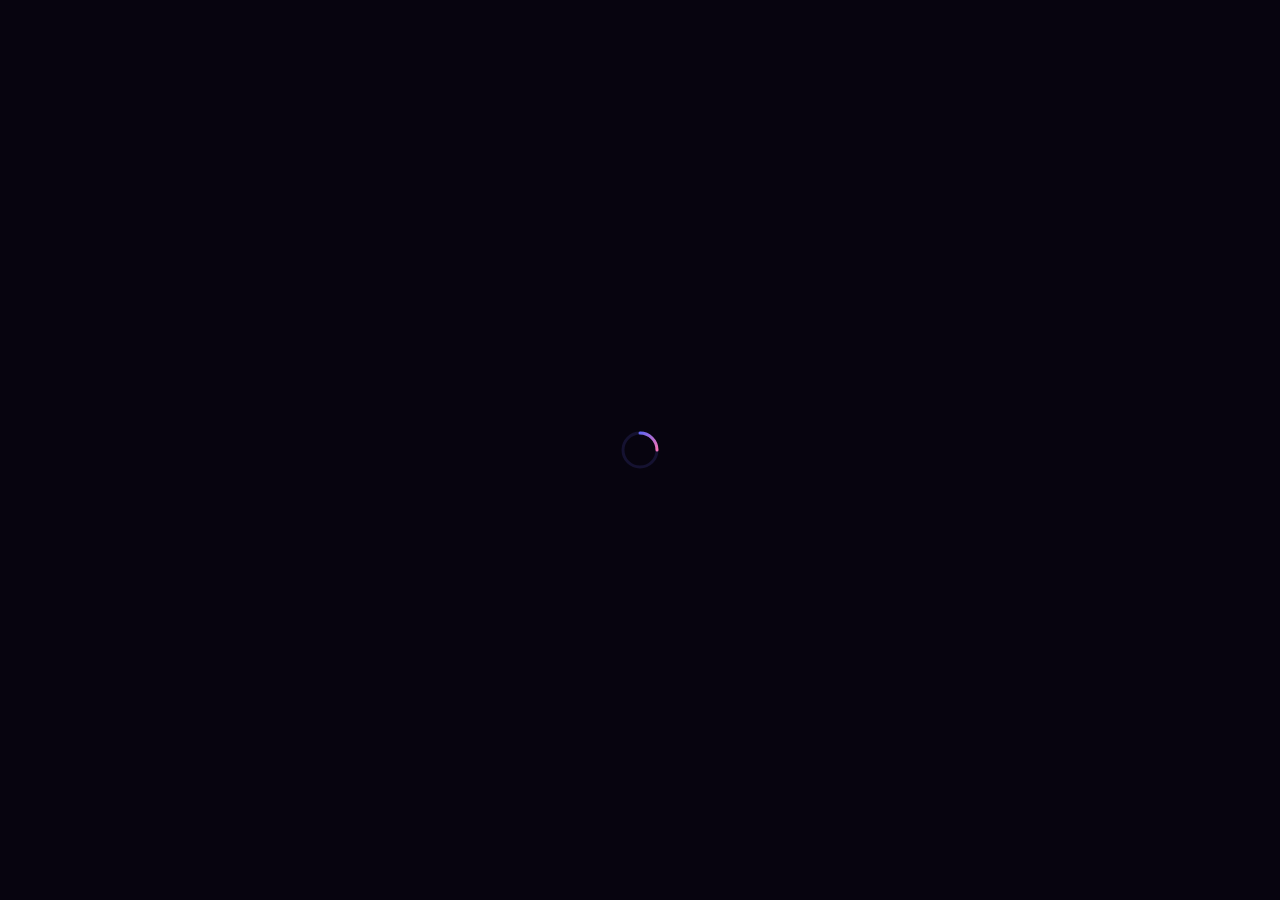
==== index.html @ 468ab794 "Add files via upload" ====
<!DOCTYPE html>
<html lang="en">
<head>
<meta charset="UTF-8">
<meta name="viewport" content="width=device-width, initial-scale=1.0">
<title>✦ Anime Prompt Studio — AI Image Prompt Builder</title>

<!-- SEO -->
<meta name="description" content="Free browser-based anime prompt builder for AI image generation. Build detailed prompts with full character control — hair, eyes, outfit, lighting, camera, mood and more.">
<meta name="keywords" content="anime prompt, AI image generator, stable diffusion prompt, anime art, prompt builder, NovelAI, ComfyUI, A1111">
<meta name="author" content="MD.AI SYSTEMS">
<meta name="robots" content="index, follow">

<!-- Open Graph (Facebook, Discord, WhatsApp) -->
<meta property="og:type" content="website">
<meta property="og:title" content="✦ Anime Prompt Studio — AI Image Prompt Builder">
<meta property="og:description" content="Free browser-based tool to craft detailed anime prompts for AI image generators. No account needed. Runs entirely in your browser.">
<meta property="og:image" content="https://og-image-placeholder.png">
<meta property="og:url" content="https://your-username.github.io/anime-prompt-studio">
<meta property="og:site_name" content="Anime Prompt Studio">

<!-- Twitter Card -->
<meta name="twitter:card" content="summary_large_image">
<meta name="twitter:title" content="✦ Anime Prompt Studio">
<meta name="twitter:description" content="Free anime prompt builder for AI image generation. Full character control, 5 themes, favourites system and more.">
<meta name="twitter:image" content="https://og-image-placeholder.png">

<!-- Favicon (SVG inline — no external file needed) -->
<link rel="icon" type="image/svg+xml" href="data:image/svg+xml,<svg xmlns='http://www.w3.org/2000/svg' viewBox='0 0 32 32'><rect width='32' height='32' rx='8' fill='%236366f1'/><text x='16' y='23' font-size='18' text-anchor='middle' fill='white'>✦</text></svg>">
<link rel="apple-touch-icon" href="data:image/svg+xml,<svg xmlns='http://www.w3.org/2000/svg' viewBox='0 0 32 32'><rect width='32' height='32' rx='8' fill='%236366f1'/><text x='16' y='23' font-size='18' text-anchor='middle' fill='white'>✦</text></svg>">
<link href="https://fonts.googleapis.com/css2?family=DM+Sans:opsz,wght@9..40,400;9..40,500;9..40,600;9..40,700;9..40,800&family=DM+Mono:wght@400;500&family=Cairo:wght@400;500;600;700;800&family=Noto+Sans+JP:wght@400;500;700;800&display=swap" rel="stylesheet">
<link href="https://cdnjs.cloudflare.com/ajax/libs/font-awesome/6.5.0/css/all.min.css" rel="stylesheet">
<link rel="manifest" href="manifest.json">
<meta name="theme-color" content="#07090f">
<meta name="mobile-web-app-capable" content="yes">
<meta name="apple-mobile-web-app-capable" content="yes">
<meta name="apple-mobile-web-app-status-bar-style" content="black-translucent">
<meta name="apple-mobile-web-app-title" content="APS">
<link rel="apple-touch-icon" href="icon-192.png">
<link rel="stylesheet" href="style.css">
<style>
/* ── auth guard: hide everything until confirmed ── */
body.auth-pending > *:not(#authGuardScreen) { display: none !important; }
#authGuardScreen {
  position: fixed; inset: 0; z-index: 99999;
  background: #07040f;
  display: flex; align-items: center; justify-content: center;
}
body.auth-pending #authGuardScreen { display: flex !important; }
body:not(.auth-pending) #authGuardScreen { display: none !important; }
</style>
</head>
<body class="auth-pending">

<div id="authGuardScreen">
  <svg width="40" height="40" viewBox="0 0 40 40" fill="none" xmlns="http://www.w3.org/2000/svg" style="animation:ags-spin 1.1s linear infinite">
    <circle cx="20" cy="20" r="17" stroke="rgba(99,102,241,.15)" stroke-width="3"/>
    <path d="M20 3 A17 17 0 0 1 37 20" stroke="url(#ags-grad)" stroke-width="3" stroke-linecap="round"/>
    <defs>
      <linearGradient id="ags-grad" x1="20" y1="3" x2="37" y2="20" gradientUnits="userSpaceOnUse">
        <stop offset="0%" stop-color="#6366f1"/>
        <stop offset="100%" stop-color="#f472b6"/>
      </linearGradient>
    </defs>
  </svg>
  <style>@keyframes ags-spin{to{transform:rotate(360deg)}}</style>
</div>

<canvas id="meshBg" style="position:fixed;inset:0;width:100%;height:100%;z-index:0;pointer-events:none;opacity:.55;"></canvas>

<!-- ═══ HEADER ═══ -->
<div class="hdr">
  <div class="logo">
    <img class="logo-ico" src="[data-uri]" alt="APS">
    <span class="logo-txt">Anime Prompt Studio©</span>
  </div>
  <div class="hdr-mid">
    <button class="btn-h btn-install" id="installBtn" style="display:none" title="Install App">
      <i class="fas fa-download"></i> <span>Install App</span>
    </button>
    <button class="btn-h" id="randomBtn"><i class="fas fa-shuffle"></i> <span data-i18n="random">Random</span></button>
    <button class="btn-h btn-chars" id="charsPopBtn" title="Characters">
      <i class="fas fa-users"></i>
      <span>Characters</span>
      <span class="chars-badge" id="charsBadge" style="display:none">0</span>
    </button>
  </div>
  <div class="hdr-right">
    <div class="dvd"></div>
    <!-- Language Switcher -->
    <div class="tw" id="langWrap">
      <button class="btn-ico" id="langBtn" title="Language" style="width:auto;padding:0 .6rem;font-size:.72rem;font-weight:800;letter-spacing:.04em;"><span id="langFlag">EN</span></button>
      <div class="ttray" id="langTray" style="width:130px;">
        <div class="ttray-lbl" data-i18n="language">Language</div>
        <div style="display:flex;flex-direction:column;gap:.3rem;">
          <button class="lang-opt on" data-lang="en">🇺🇸 English</button>
          <button class="lang-opt" data-lang="ar" style="font-family:'Cairo',sans-serif;">🇸🇦 العربية</button>
          <button class="lang-opt" data-lang="ja">🇯🇵 日本語</button>
        </div>
      </div>
    </div>
    <div class="dvd"></div>
    <div class="tw">
      <button class="btn-ico" id="themeBtn" title="Themes"><i class="fas fa-palette"></i></button>
      <div class="ttray" id="ttray">
        <div class="ttray-lbl" data-i18n="color_themes">Color Themes</div>
        <div class="tgrid">
          <div class="tdot on" style="background:linear-gradient(135deg,#6366f1,#f472b6)" data-t=""><span>✦ Indigo</span></div>
          <div class="tdot" style="background:linear-gradient(135deg,#0ea5e9,#a78bfa)" data-t="aurora"><span>Aurora</span></div>
          <div class="tdot" style="background:linear-gradient(135deg,#db2777,#fda4af)" data-t="sakura"><span>Sakura</span></div>
          <div class="tdot" style="background:linear-gradient(135deg,#15803d,#34d399)" data-t="forest"><span>Forest</span></div>
          <div class="tdot" style="background:linear-gradient(135deg,#ca8a04,#fde68a)" data-t="gold"><span>Gold</span></div>
        </div>
      </div>
    </div>
    <button class="btn-ico" id="lightBtn" title="Light Mode"><i class="fas fa-circle-half-stroke"></i></button>
    <div class="tw">
      <button class="btn-ico btn-info" id="infoMenuBtn" title="About · Features · Tips"><i class="fas fa-circle-info"></i></button>
      <div class="ttray info-tray" id="infoTray">
        <div class="ttray-lbl" data-i18n="help_info">Help & Info</div>
        <button class="info-tray-item" id="infoAbout"><i class="fas fa-wand-magic-sparkles"></i> <span data-i18n="about">About</span></button>
        <button class="info-tray-item" id="infoFeatures"><i class="fas fa-star"></i> <span data-i18n="features">Features</span></button>
        <button class="info-tray-item" id="infoTips"><i class="fas fa-lightbulb"></i> <span data-i18n="tips">Tips & Tricks</span></button>
      </div>
    </div>
    <div class="dvd"></div>
    <!-- Auth Button -->
    <div class="auth-wrap" id="authWrap">
      <button class="btn-login" id="loginBtn" title="Sign in with Google">
        <i class="fab fa-google"></i>
        <span>Sign In</span>
      </button>
      <div class="auth-menu" id="authMenu" style="display:none;">
        <div class="auth-avatar-wrap">
          <img class="auth-avatar" id="authAvatar" src="" alt="">
          <div class="auth-info">
            <span class="auth-name" id="authName"></span>
            <span class="auth-email" id="authEmail"></span>
          </div>
        </div>
        <div class="auth-divider"></div>
        <button class="auth-menu-item nsfw-menu-item" id="nsfwBtn"><i class="fas fa-fire"></i> <span data-i18n="nsfw">NSFW</span></button>
        <div class="auth-divider"></div>
        <button class="auth-menu-item danger" id="logoutBtn"><i class="fas fa-right-from-bracket"></i> Sign Out</button>
      </div>
    </div>
  </div><!-- /hdr-right -->
</div><!-- /hdr -->

<div class="layout">
<!-- ═══ LEFT PANEL ═══ -->
<div class="lp" id="leftPanel">
  <!-- ══ MAIN SECTION TOGGLE ══ -->
  <div class="char-sticky-zone" id="charStickyZone">
    <div class="main-sections">
      <button class="ms-btn ms-active" data-ms="char">
        <i class="fas fa-user"></i> <span data-i18n="ms_characters">Characters</span>
      </button>
      <button class="ms-btn" data-ms="scene">
        <i class="fas fa-mountain-sun"></i> <span data-i18n="ms_scene">Scene</span>
      </button>
    </div>

    <!-- ══ CHARACTER TABS ══ -->
    <div class="tabs ms-panel ms-char-panel" id="charTabs">
      <button class="tab on" data-c="character"><i class="fas fa-user"></i> <span data-i18n="tab_character">Character</span></button>
      <button class="tab" data-c="outfit"><i class="fas fa-shirt"></i> <span data-i18n="tab_outfit">Outfit</span></button>
      <button class="tab" data-c="layers"><i class="fas fa-layer-group"></i> <span>Layers</span></button>
      <button class="tab" data-c="look"><i class="fas fa-glasses"></i> <span>Look</span></button>
      <button class="tab" data-c="pose"><i class="fas fa-person-running"></i> <span>Pose</span></button>
      <button class="tab" data-c="objects"><i class="fas fa-box-open"></i> <span data-i18n="tab_tools">Objects</span></button>
      <button class="tab" data-c="mood"><i class="fas fa-face-smile"></i> <span data-i18n="tab_mood">Mood</span></button>
    </div>

    <!-- ══ SCENE TABS ══ -->
    <div class="tabs ms-panel ms-scene-panel" id="sceneTabs" style="display:none">
      <button class="tab on" data-c="style"><i class="fas fa-paintbrush"></i> <span data-i18n="tab_style">Style</span></button>
      <button class="tab" data-c="scene"><i class="fas fa-mountain-sun"></i> <span data-i18n="tab_scene">Scene</span></button>
      <button class="tab" data-c="camera"><i class="fas fa-camera"></i> <span data-i18n="tab_camera">Camera</span></button>
      <button class="tab" data-c="quality"><i class="fas fa-sparkles"></i> <span data-i18n="tab_quality">Quality</span></button>
      <button class="tab" data-c="negative"><i class="fas fa-ban"></i> <span data-i18n="tab_avoid">Avoid</span></button>
    </div>

  </div><!-- /char-sticky-zone -->

  <!-- ── STYLE (NEW FIRST TAB) ── -->
  <div class="cat on" id="cat-style">
  <div class="sfc-wrap" id="styleFilterRow">
    <button class="sfc-card on" data-sf="all"><span class="sfc-icon"><i class="fas fa-grip"></i></span><span class="sfc-label">All</span></button><button class="sfc-card" data-sf="artstyle"><span class="sfc-icon"><i class="fas fa-paintbrush"></i></span><span class="sfc-label">Art Style</span></button><button class="sfc-card" data-sf="studio"><span class="sfc-icon"><i class="fas fa-film"></i></span><span class="sfc-label">Studio</span></button><button class="sfc-card" data-sf="color"><span class="sfc-icon"><i class="fas fa-palette"></i></span><span class="sfc-label">Color</span></button><button class="sfc-card" data-sf="lines"><span class="sfc-icon"><i class="fas fa-pen-nib"></i></span><span class="sfc-label">Lines</span></button>
  </div>

    <div class="sec">
      <div class="sec-hd"><div class="sec-ico"><i class="fas fa-palette"></i></div><span class="sec-title" data-i18n="sec_color_grading">Color Grading</span></div>
      <div class="og c3" id="colorGradeGrid"></div>
    </div>
    <div class="sec">
      <div class="sec-hd"><div class="sec-ico"><i class="fas fa-film"></i></div><span class="sec-title" data-i18n="sec_anime_studio">Anime Studio / Director Style</span><button class="sec-clr" data-k="animeStudio"><span data-i18n="clear">Clear</span></button></div>
      <div class="og c3" id="animeStudioGrid"></div>
    </div>
    <div class="sec">
      <div class="sec-hd"><div class="sec-ico"><i class="fas fa-paintbrush"></i></div><span class="sec-title" data-i18n="sec_art_style">Art Style</span><button class="sec-clr" data-k="style"><span data-i18n="clear">Clear</span></button></div>
      <div class="og c3" id="styleGrid"></div>
    </div>
    <div class="sec">
      <div class="sec-hd"><div class="sec-ico"><i class="fas fa-hourglass-half"></i></div><span class="sec-title" data-i18n="sec_era">Era</span><button class="sec-clr" data-k="era"><span data-i18n="clear">Clear</span></button></div>
      <div class="og c3" id="eraGrid"></div>
    </div>
    <div class="sec">
      <div class="sec-hd"><div class="sec-ico"><i class="fas fa-pen-nib"></i></div><span class="sec-title" data-i18n="sec_line_style">Line Style</span><button class="sec-clr" data-k="stroke"><span data-i18n="clear">Clear</span></button></div>
      <div class="og c3" id="strokeGrid"></div>
    </div>
    <div class="sec">
      <div class="sec-hd"><div class="sec-ico"><i class="fas fa-cloud-sun"></i></div><span class="sec-title" data-i18n="sec_shadows">Shadows</span><button class="sec-clr" data-k="shadow"><span data-i18n="clear">Clear</span></button></div>
      <div class="og c3" id="shadowGrid"></div>
    </div>
    <div class="sec">
      <div class="sec-hd"><div class="sec-ico"><i class="fas fa-circle-dot"></i></div><span class="sec-title" data-i18n="sec_glow">Glow & Bloom</span><button class="sec-clr" data-k="glow"><span data-i18n="clear">Clear</span></button></div>
      <div class="og c3" id="glowGrid"></div>
    </div>
    <div class="sec">
      <div class="sec-hd"><div class="sec-ico"><i class="fas fa-hand-dots"></i></div><span class="sec-title" data-i18n="sec_skin_smooth">Skin Smoothness</span><button class="sec-clr" data-k="smooth"><span data-i18n="clear">Clear</span></button></div>
      <div class="og c3" id="smoothGrid"></div>
    </div>
  </div>

  <!-- ── QUALITY ── -->
  <div class="cat" id="cat-quality">
  <div class="sfc-wrap" id="qualityFilterRow">
    <button class="sfc-card on" data-sf="all"><span class="sfc-icon"><i class="fas fa-grip"></i></span><span class="sfc-label">All</span></button><button class="sfc-card" data-sf="quality"><span class="sfc-icon"><i class="fas fa-sparkles"></i></span><span class="sfc-label">Quality</span></button><button class="sfc-card" data-sf="light"><span class="sfc-icon"><i class="fas fa-lightbulb"></i></span><span class="sfc-label">Lighting</span></button>
  </div>

    <div class="sec">
      <div class="sec-hd"><div class="sec-ico"><i class="fas fa-sparkles"></i></div><span class="sec-title" data-i18n="sec_quality_tags">Quality Tags</span></div>
      <div class="og c3" id="qualityGrid"></div>
    </div>
    <div class="sec">
      <div class="sec-hd"><div class="sec-ico"><i class="fas fa-lightbulb"></i></div><span class="sec-title" data-i18n="sec_lighting">Lighting</span></div>
      <div class="og c3" id="lightGrid"></div>
    </div>
  </div>

  <!-- ── CHARACTER ── -->
  <div class="cat" id="cat-character">
  <div class="sfc-wrap" id="charFilterRow">
    <button class="sfc-card on" data-sf="all"><span class="sfc-icon"><i class="fas fa-grip"></i></span><span class="sfc-label">All</span></button><button class="sfc-card" data-sf="body"><span class="sfc-icon"><i class="fas fa-person"></i></span><span class="sfc-label">Body</span></button><button class="sfc-card" data-sf="hair"><span class="sfc-icon"><i class="fas fa-scissors"></i></span><span class="sfc-label">Hair</span></button>
  </div>

    <div class="sec">
      <div class="sec-hd"><div class="sec-ico"><i class="fas fa-cake-candles"></i></div><span class="sec-title" data-i18n="sec_age">Age Group</span><button class="sec-clr" data-k="age"><span data-i18n="clear">Clear</span></button><button class="sec-clr" id="charCardsClrBtn" style="margin-left:.3rem"><span data-i18n="clear">Clear All</span></button></div>
      <div class="og c3" id="ageGrid"></div>
    </div>
    <div class="sec">
      <div class="sec-hd"><div class="sec-ico"><i class="fas fa-user-circle"></i></div><span class="sec-title" data-i18n="sec_skin_tone">Skin Tone</span><button class="sec-clr" data-k="skin"><span data-i18n="clear">Clear</span></button></div>
      <div class="skin-grid" id="skinGrid"></div>
    </div>
    <div class="sec">
      <div class="sec-hd"><div class="sec-ico"><i class="fas fa-person"></i></div><span class="sec-title" data-i18n="sec_body">Body Type</span><button class="sec-clr" data-k="body"><span data-i18n="clear">Clear</span></button></div>
      <div class="og c3" id="bodyGrid"></div>
      <div class="og c3" id="nsfwBodyGrid"></div>
    </div>

    <!-- ── LOOK (merged into Character) ── -->
    <div class="sec">
      <div class="sec-hd"><div class="sec-ico"><i class="fas fa-scissors"></i></div><span class="sec-title" data-i18n="sec_hairstyle">Hairstyle</span><button class="sec-clr" id="clrHair"><span data-i18n="clear">Clear</span></button></div>
      <div class="hair-gender-row" id="hairGenderRow"><button class="hgf-btn on" data-hg="all"><i class="fas fa-users"></i> All</button><button class="hgf-btn" data-hg="female"><i class="fas fa-venus"></i> Female</button><button class="hgf-btn" data-hg="male"><i class="fas fa-mars"></i> Male</button></div>
      <div class="og c3" id="hairstyleGrid"></div>
    </div>
  </div>

  <!-- ── OUTFIT ── -->
  <div class="cat" id="cat-outfit">
    <div class="sec">
      <div class="sec-hd"><div class="sec-ico"><i class="fas fa-vest"></i></div><span class="sec-title" data-i18n="sec_clothing">Clothing Type</span><button class="sec-clr" data-k="clothing"><span data-i18n="clear">Clear</span></button></div>
      <div class="cfc-wrap" id="clothingFilterRow">
        <button class="cfc-card on" data-cf="all"><span class="cfc-icon"><i class="fas fa-grip"></i></span><span class="cfc-label">All</span></button>
        <button class="cfc-card" data-cf="casual"><span class="cfc-icon"><i class="fas fa-shirt"></i></span><span class="cfc-label">Casual</span></button>
        <button class="cfc-card" data-cf="school"><span class="cfc-icon"><i class="fas fa-graduation-cap"></i></span><span class="cfc-label">School</span></button>
        <button class="cfc-card" data-cf="uniform"><span class="cfc-icon"><i class="fas fa-shield-halved"></i></span><span class="cfc-label">Uniform</span></button>
        <button class="cfc-card" data-cf="formal"><span class="cfc-icon"><i class="fas fa-vest"></i></span><span class="cfc-label">Formal</span></button>
        <button class="cfc-card" data-cf="japanese"><span class="cfc-icon"><i class="fas fa-torii-gate"></i></span><span class="cfc-label">Japanese</span></button>
        <button class="cfc-card" data-cf="animal"><span class="cfc-icon"><i class="fas fa-paw"></i></span><span class="cfc-label">Animal</span></button>
        <button class="cfc-card" data-cf="fantasy"><span class="cfc-icon"><i class="fas fa-hat-wizard"></i></span><span class="cfc-label">Fantasy</span></button>
        <button class="cfc-card" data-cf="swim"><span class="cfc-icon"><i class="fas fa-water"></i></span><span class="cfc-label">Swim</span></button>
        <button class="cfc-card" data-cf="cultural"><span class="cfc-icon"><i class="fas fa-earth-asia"></i></span><span class="cfc-label">Cultural</span></button>
        <button class="cfc-card" data-cf="socks"><span class="cfc-icon"><i class="fas fa-socks"></i></span><span class="cfc-label">Socks</span></button>
      </div>
      <div class="og c3" id="clothingGrid"></div>
      <div class="og c3" id="nsfwClothingGrid" style="display:none"></div>
    </div>
    <div class="sec" id="secSocksShoes" style="display:none">
      <div class="sec-hd"><div class="sec-ico"><i class="fas fa-socks"></i></div><span class="sec-title">Socks &amp; Shoes</span></div>
      <div class="outfit-split" style="gap:.75rem">
        <div class="outfit-half"><div class="outfit-sub-label">Sock Length <button class="sec-clr" data-k="sockLength" style="margin-left:auto"><span data-i18n="clear">Clear</span></button></div><div class="og c3" id="sockLengthGrid"></div></div>
        <div class="outfit-half"><div class="outfit-sub-label">Footwear <button class="sec-clr" data-k="shoes" style="margin-left:auto"><span data-i18n="clear">Clear</span></button></div><div class="og" id="shoesGrid"></div></div>
      </div>
    </div>
    <div class="sec" id="secTopsBottoms">
      <div class="sec-hd"><div class="sec-ico"><i class="fas fa-shirt"></i></div><span class="sec-title">Tops &amp; Bottoms</span><button class="sec-clr" id="clrTopBottom"><span data-i18n="clear">Clear</span></button></div>
      <div class="outfit-split">
        <div class="outfit-half"><div class="outfit-sub-label">Tops</div><div class="og" id="clothingTopGrid"></div><div class="og nsfw-section" id="nsfwTopGrid"></div></div>
        <div class="outfit-half"><div class="outfit-sub-label">Bottoms</div><div class="og" id="clothingBottomGrid"></div><div class="og nsfw-section" id="nsfwBottomGrid"></div></div>
      </div>
    </div>
  </div>
  <!-- ── LAYERS ── -->
  <div class="cat" id="cat-layers">
  <div class="sfc-wrap" id="layersFilterRow">
    <button class="sfc-card on" data-sf="all"><span class="sfc-icon"><i class="fas fa-grip"></i></span><span class="sfc-label">All</span></button><button class="sfc-card" data-sf="condition"><span class="sfc-icon"><i class="fas fa-droplet"></i></span><span class="sfc-label">Condition</span></button><button class="sfc-card" data-sf="accessories"><span class="sfc-icon"><i class="fas fa-ring"></i></span><span class="sfc-label">Acc</span></button>
  </div>

    <div class="sec"><div class="sec-hd"><div class="sec-ico"><i class="fas fa-droplet"></i></div><span class="sec-title">Clothing Condition</span><button class="sec-clr" data-arr="clothingCondition"><span data-i18n="clear">Clear</span></button></div><div class="og c3" id="clothingConditionGrid"></div>
      <div class="og c3" id="nsfwConditionGrid" style="display:none"></div></div>
    <div class="sec"><div class="sec-hd"><div class="sec-ico"><i class="fas fa-ring"></i></div><span class="sec-title" data-i18n="sec_clothing_acc">Clothing Accessories</span></div><div class="og c3" id="clothingAccGrid"></div></div>
  </div>
  <!-- ── LOOK ── -->
  <div class="cat" id="cat-look">
  <div class="sfc-wrap" id="lookFilterRow">
    <button class="sfc-card on" data-sf="all"><span class="sfc-icon"><i class="fas fa-grip"></i></span><span class="sfc-label">All</span></button><button class="sfc-card" data-sf="eyes"><span class="sfc-icon"><i class="fas fa-eye"></i></span><span class="sfc-label">Eyes</span></button><button class="sfc-card" data-sf="face"><span class="sfc-icon"><i class="fas fa-glasses"></i></span><span class="sfc-label">Face Acc</span></button><button class="sfc-card" data-sf="dir"><span class="sfc-icon"><i class="fas fa-eye"></i></span><span class="sfc-label">Direction</span></button>
  </div>

    <div class="sec"><div class="sec-hd"><div class="sec-ico"><i class="fas fa-star"></i></div><span class="sec-title" data-i18n="sec_eye_shape">Eye Shape</span><button class="sec-clr" id="clrEye"><span data-i18n="clear">Clear</span></button></div><div class="og c3" id="eyeShapeGrid"></div></div>
    <div class="sec"><div class="sec-hd"><div class="sec-ico"><i class="fas fa-glasses"></i></div><span class="sec-title" data-i18n="sec_face_acc">Face Accessories</span></div><div class="og c3" id="faceAccGrid"></div></div>
    <div class="sec"><div class="sec-hd"><div class="sec-ico"><i class="fas fa-eye"></i></div><span class="sec-title" data-i18n="sec_looking">Looking Direction</span><button class="sec-clr" data-k="look"><span data-i18n="clear">Clear</span></button></div><div class="og c3" id="lookGrid"></div></div>
  </div>
  <!-- ── MOOD ── -->
  <div class="cat" id="cat-mood">
  <div class="sfc-wrap" id="moodFilterRow">
    <button class="sfc-card on" data-sf="all"><span class="sfc-icon"><i class="fas fa-grip"></i></span><span class="sfc-label">All</span></button><button class="sfc-card" data-sf="expression"><span class="sfc-icon"><i class="fas fa-face-smile"></i></span><span class="sfc-label">Expression</span></button><button class="sfc-card" data-sf="effects"><span class="sfc-icon"><i class="fas fa-wand-magic-sparkles"></i></span><span class="sfc-label">Effects</span></button><button class="sfc-card" data-sf="liquids"><span class="sfc-icon"><i class="fas fa-droplet"></i></span><span class="sfc-label">Liquids</span></button>
  </div>

    <div class="sec">
      <div class="sec-hd"><div class="sec-ico"><i class="fas fa-face-smile"></i></div><span class="sec-title" data-i18n="sec_expression">Expression</span><button class="sec-clr" data-k="expression"><span data-i18n="clear">Clear</span></button></div>
      <div class="og c3" id="expressionGrid"></div>
    </div>

    <div class="sec">
      <div class="sec-hd"><div class="sec-ico"><i class="fas fa-wand-magic-sparkles"></i></div><span class="sec-title" data-i18n="sec_effects">Special Effects</span></div>
      <div class="og c3" id="effectsGrid"></div>
    </div>
    <div class="sec">
      <div class="sec-hd"><div class="sec-ico"><i class="fas fa-droplet"></i></div><span class="sec-title" data-i18n="sec_liquids">Liquids & Materials</span></div>
      <div class="og c3" id="liquidsGrid"></div>
      <div class="og c3" id="nsfwFluidGrid"></div>
      <div class="og c3" id="nsfwIndicatorGrid" style="display:none"></div>
    </div>
  </div>

  <!-- ── POSE ── -->
  <div class="cat" id="cat-pose">
    <div class="sec">
      <div class="sec-hd"><div class="sec-ico"><i class="fas fa-person-running"></i></div><span class="sec-title">Pose &amp; Action</span><span class="sec-max">max 3</span></div>
      <div class="cfc-wrap" id="poseActionFilterRow">
        <button class="cfc-card on" data-paf="all"><span class="cfc-icon"><i class="fas fa-grip"></i></span><span class="cfc-label">All</span></button>
        <button class="cfc-card" data-paf="pose"><span class="cfc-icon"><i class="fas fa-person-walking"></i></span><span class="cfc-label">Pose</span></button>
        <button class="cfc-card" data-paf="daily"><span class="cfc-icon"><i class="fas fa-mug-hot"></i></span><span class="cfc-label">Daily</span></button>
        <button class="cfc-card" data-paf="sports"><span class="cfc-icon"><i class="fas fa-futbol"></i></span><span class="cfc-label">Sports</span></button>
        <button class="cfc-card" data-paf="social"><span class="cfc-icon"><i class="fas fa-users"></i></span><span class="cfc-label">Social</span></button>
        <button class="cfc-card" data-paf="combat"><span class="cfc-icon"><i class="fas fa-sword"></i></span><span class="cfc-label">Combat</span></button>
        <button class="cfc-card" data-paf="other"><span class="cfc-icon"><i class="fas fa-ellipsis"></i></span><span class="cfc-label">Other</span></button>
      </div>
      <div class="og c3" id="poseGrid"></div>
      <div class="og c3" id="nsfwPoseGrid"></div>
      <div class="og c3" id="actionsGrid"></div>
    </div>
  </div>

  <!-- ── OBJECTS ── -->
  <div class="cat" id="cat-objects">
  <div class="sfc-wrap" id="objectsFilterRow">
    <button class="sfc-card on" data-sf="all"><span class="sfc-icon"><i class="fas fa-grip"></i></span><span class="sfc-label">All</span></button><button class="sfc-card" data-sf="weapons"><span class="sfc-icon"><i class="fas fa-sword"></i></span><span class="sfc-label">Weapons</span></button><button class="sfc-card" data-sf="props"><span class="sfc-icon"><i class="fas fa-cube"></i></span><span class="sfc-label">Props</span></button><button class="sfc-card" data-sf="electronics"><span class="sfc-icon"><i class="fas fa-mobile-screen"></i></span><span class="sfc-label">Electronics</span></button><button class="sfc-card" data-sf="other"><span class="sfc-icon"><i class="fas fa-star-of-life"></i></span><span class="sfc-label">Other</span></button>
  </div>

    <div class="sec"><div class="sec-hd"><div class="sec-ico"><i class="fas fa-sword"></i></div><span class="sec-title" data-i18n="sec_weapons">Weapons</span><span class="sec-max">max 2</span></div><div class="og c3" id="weaponGrid"></div></div>
    <div class="sec"><div class="sec-hd"><div class="sec-ico"><i class="fas fa-cube"></i></div><span class="sec-title" data-i18n="sec_props">Props & Objects</span><span class="sec-max">max 3</span></div><div class="og c3" id="propsGrid"></div></div>
    <div class="sec"><div class="sec-hd"><div class="sec-ico"><i class="fas fa-mobile-screen"></i></div><span class="sec-title" data-i18n="sec_electronics">Electronics</span><span class="sec-max">max 2</span></div><div class="og c3" id="electronicsGrid"></div></div>
    <div class="sec"><div class="sec-hd"><div class="sec-ico"><i class="fas fa-star-of-life"></i></div><span class="sec-title">Other Items</span></div><div class="og c3" id="otherItemsGrid"></div></div>
    <div class="sec nsfw-only-sec" id="secNsfwObjects">
      <div class="sec-hd"><div class="sec-ico" style="background:rgba(239,68,68,.08);border-color:rgba(239,68,68,.22);color:#f87171;"><i class="fas fa-fire"></i></div><span class="sec-title" style="color:#f87171;">NSFW Objects</span></div>
      <div class="og c3" id="nsfwObjectsGrid" style="display:none"></div>
    </div>
  </div>

  <!-- ── SCENE ── -->
  <div class="cat" id="cat-scene">
  <div class="sfc-wrap" id="sceneFilterRow">
    <button class="sfc-card on" data-sf="all"><span class="sfc-icon"><i class="fas fa-grip"></i></span><span class="sfc-label">All</span></button><button class="sfc-card" data-sf="environment"><span class="sfc-icon"><i class="fas fa-mountain-sun"></i></span><span class="sfc-label">Environment</span></button>
  </div>

    <div class="sec">
      <div class="sec-hd"><div class="sec-ico"><i class="fas fa-mountain-sun"></i></div><span class="sec-title" data-i18n="sec_environment">Environment</span><button class="sec-clr" data-k="environment"><span data-i18n="clear">Clear</span></button></div>
      <div class="og c3" id="envGrid"></div>
      <div class="og c3" id="nsfwEnvGrid"></div>
    </div>
  </div>

  <!-- ── CAMERA ── -->
  <div class="cat" id="cat-camera">
  <div class="sfc-wrap" id="cameraFilterRow">
    <button class="sfc-card on" data-sf="all"><span class="sfc-icon"><i class="fas fa-grip"></i></span><span class="sfc-label">All</span></button><button class="sfc-card" data-sf="angle"><span class="sfc-icon"><i class="fas fa-camera-rotate"></i></span><span class="sfc-label">Angle</span></button><button class="sfc-card" data-sf="shot"><span class="sfc-icon"><i class="fas fa-expand"></i></span><span class="sfc-label">Shot</span></button><button class="sfc-card" data-sf="lens"><span class="sfc-icon"><i class="fas fa-camera"></i></span><span class="sfc-label">Lens</span></button>
  </div>

    <div class="sec">
      <div class="sec-hd"><div class="sec-ico"><i class="fas fa-camera-rotate"></i></div><span class="sec-title" data-i18n="sec_camera_angle">Camera Angle</span><button class="sec-clr" data-k="angle"><span data-i18n="clear">Clear</span></button></div>
      <div class="og c3" id="angleGrid"></div>
    </div>
    <div class="sec">
      <div class="sec-hd"><div class="sec-ico"><i class="fas fa-expand"></i></div><span class="sec-title" data-i18n="sec_shot_range">Shot Range</span><button class="sec-clr" data-k="shot"><span data-i18n="clear">Clear</span></button></div>
      <div class="og" id="shotGrid"></div>
      <div class="og c3" id="nsfwShotGrid"></div>
    </div>
    <div class="sec">
      <div class="sec-hd"><div class="sec-ico"><i class="fas fa-camera"></i></div><span class="sec-title" data-i18n="sec_lens_type">Lens Type</span><button class="sec-clr" data-k="lens"><span data-i18n="clear">Clear</span></button></div>
      <div class="og c3" id="lensGrid"></div>
    </div>
    <div class="sec">
      <div class="sec-hd"><div class="sec-ico"><i class="fas fa-filter"></i></div><span class="sec-title" data-i18n="sec_lens_effect">Lens Effect</span><button class="sec-clr" data-k="lensEffect"><span data-i18n="clear">Clear</span></button></div>
      <div class="og c3" id="lensEffectGrid"></div>
    </div>
    <div class="sec nsfw-only-sec">
      <div class="sec-hd"><div class="sec-ico" style="background:rgba(239,68,68,.08);border-color:rgba(239,68,68,.22);color:#f87171;"><i class="fas fa-crosshairs"></i></div><span class="sec-title" data-i18n="sec_body_parts">Body Parts Focus</span></div>
      <p style="font-size:.74rem;color:var(--tx3);margin-bottom:.55rem;" data-i18n="body_parts_note">Focus camera on specific body parts — NSFW mode only.</p>
      <div class="og c3" id="bodyPartsGrid"></div>
    </div>
  </div>

  <!-- ── NEGATIVE ── -->
  <div class="cat" id="cat-negative">
  <div class="sfc-wrap" id="negativeFilterRow">
    <button class="sfc-card on" data-sf="all"><span class="sfc-icon"><i class="fas fa-grip"></i></span><span class="sfc-label">All</span></button><button class="sfc-card" data-sf="body"><span class="sfc-icon"><i class="fas fa-person"></i></span><span class="sfc-label">Body</span></button><button class="sfc-card" data-sf="quality"><span class="sfc-icon"><i class="fas fa-image"></i></span><span class="sfc-label">Quality</span></button>
  </div>

    <div class="sec">
      <div class="sec-hd"><div class="sec-ico" style="color:#f87171;border-color:rgba(239,68,68,.22);background:rgba(239,68,68,.08);"><i class="fas fa-ban"></i></div><span class="sec-title" style="color:#f87171;" data-i18n="what_to_avoid">What To Avoid</span></div>
      <p style="font-size:.76rem;color:var(--tx3);margin-bottom:.7rem;" data-i18n="avoid_desc">Select anything you want excluded from the final image.</p>
      <div class="neg-group-lbl"><i class="fas fa-person"></i>&nbsp;<span data-i18n="neg_body_anatomy">Body & Anatomy</span></div>
      <div class="og c3" id="negBodyGrid"></div>
      <div style="margin-top:1.8rem;"></div>
      <div class="neg-group-lbl"><i class="fas fa-image"></i>&nbsp;<span data-i18n="neg_image_quality">Image Quality</span></div>
      <div class="og c3" id="negQualityGrid"></div>
    </div>
  </div>

</div><!-- /lp -->

<!-- ═══ CHARACTERS POPOUT ═══ -->
<div class="chars-popout" id="charsPopout">
  <div class="chars-pop-hd">
    <span class="chars-pop-ttl"><i class="fas fa-users"></i> Characters</span>
    <button class="chars-pop-clr" id="charCardsClrBtn"><span>Clear All</span></button>
    <button class="chars-pop-close" id="charsPopClose"><i class="fas fa-xmark"></i></button>
  </div>
  <div class="chars-pop-body">
    <div class="char-cards-row" id="charCardsRow"></div>
    <div class="char-warn" id="charWarn">
      <i class="fas fa-triangle-exclamation"></i>
      <span>Using 2+ characters may produce inconsistent results.</span>
    </div>
  </div>
</div>
<div class="chars-pop-backdrop" id="charsPopBackdrop"></div>

<!-- ═══ RESIZER ═══ -->
<div class="layout-resizer" id="layoutResizer">
  <div class="resizer-handle"></div>
</div>

<!-- ═══ RIGHT PANEL ═══ -->
<div class="rp">

  <!-- Character Blueprint -->
  <div class="blueprint">
    <canvas class="bp-radar" id="bpRadar"></canvas>
    <div class="blueprint-ttl" data-i18n="blueprint_ttl">Character Blueprint</div>
    <div id="bpGrid"></div>
  </div>

  <!-- Prompt Strength Meter -->
  <div class="psm" id="psmBox">
    <div class="psm-top">
      <span class="psm-label" data-i18n="prompt_strength">Prompt Strength</span>
      <span class="psm-score" id="psmScore">—</span>
      <span class="psm-grade" id="psmGrade"></span>
    </div>
    <div class="psm-bar-track">
      <div class="psm-bar-fill" id="psmFill"></div>
    </div>
    <div class="psm-issues" id="psmIssues"></div>
  </div>

  <!-- Prompts -->
  <div class="pw">
    <div>
      <div class="pb-lbl"><div class="pdot"></div> <span data-i18n="positive_prompt">Positive Prompt</span> <span class="wc" id="posWC"></span></div>
      <div class="ptxt empty" id="promptText">Start selecting options on the left…</div>
      <div class="tag-box inline-tag-box" id="posTagBox"><input class="tag-input" id="posTagInput" placeholder="＋ Extra Positive Tags — Enter or Tab"></div>
    </div>
    <div style="border-top:1px solid var(--brd2);padding-top:.7rem;margin-top:.4rem;">
      <div class="pb-lbl"><div class="pdot neg"></div> <span data-i18n="negative_prompt">Negative Prompt</span> <span class="wc" id="negWC"></span></div>
      <div class="ptxt neg empty" id="negativeText">Select avoids above, or use the tag box below…</div>
      <div class="tag-box neg-box inline-tag-box" id="negTagBox"><input class="tag-input" id="negTagInput" placeholder="＋ Extra Negative Tags — Enter or Tab"></div>
    </div>
  </div>

  <div class="acts">
    <button class="btn-cp" id="copyBtn"><i class="fas fa-copy"></i> <span data-i18n="copy_full">Copy Full Prompt</span></button>
    <div class="brow">
      <button class="bs b-pos" id="copyPosBtn"><i class="fas fa-arrow-up"></i> <span data-i18n="copy_pos">Positive</span></button>
      <button class="bs b-neg" id="copyNegBtn"><i class="fas fa-arrow-down"></i> <span data-i18n="copy_neg">Negative</span></button>
    </div>
    <div class="brow">
      <button class="bs b-fav" id="saveFavBtn"><i class="fas fa-star"></i> <span data-i18n="save_fav">Save Favourite</span></button>
      <div class="fav-wrap">
        <button class="bs b-fav" id="favOpenBtn" style="white-space:nowrap;"><i class="fas fa-folder-open"></i> <span data-i18n="saved">Saved</span> ▾</button>
        <div class="fav-dropdown" id="favDropdown">
          <div class="fav-hd">
            <span class="fav-ttl" data-i18n="saved_library">Saved Library</span>
            <button class="sec-clr" id="clearFavsBtn"><span data-i18n="clear_all">Clear All</span></button>
          </div>
          <div class="fav-list" id="favList"><div class="fav-empty" data-i18n="fav_empty">No saved favourites yet</div></div>
        </div>
      </div>
    </div>
    <button class="btn-rst" id="resetBtn"><i class="fas fa-rotate-left"></i> <span data-i18n="reset_all">Reset All</span></button>
  </div>
</div><!-- /rp -->
</div><!-- /layout -->

<!-- ── FOOTER ── -->
<footer class="site-footer">
  <div class="footer-inner">
    <span class="footer-logo" data-i18n="footer_copy">Anime Prompt Studio © 2026. All rights reserved.</span>
    <span class="footer-ver">v2.1.0</span>
  </div>
</footer>

<!-- ── ABOUT MODAL ── -->
<div class="info-overlay" id="aboutOverlay">
  <div class="info-modal">
    <button class="info-close" id="aboutClose"><i class="fas fa-xmark"></i></button>
    <div class="info-icon"><i class="fas fa-wand-magic-sparkles"></i></div>
    <div class="info-title" data-i18n="about">About</div>
    <div class="info-body">
      <p data-i18n="about_p1">Anime Prompt Studio is a free, browser-based tool designed to help artists and enthusiasts craft detailed, high-quality prompts for AI image generation.</p>
      <p data-i18n="about_p2">Built with a focus on anime and illustration styles, it gives you full control over character appearance, outfit, mood, scene, lighting, camera, and more — all in one place.</p>
      <p data-i18n="about_p3">No account required. No data collected. Everything runs locally in your browser.</p>
      <div class="info-sig" data-i18n="about_sig">— Made with ✦ by MD.AI SYSTEMS</div>

      <div style="margin-top:.6rem;display:flex;align-items:center;gap:.5rem;flex-wrap:wrap;">
        <div style="display:inline-flex;align-items:center;gap:.4rem;background:rgba(99,102,241,.12);border:1px solid rgba(99,102,241,.2);border-radius:100px;padding:.22rem .7rem;font-size:.65rem;font-family:'DM Mono',monospace;color:var(--pl);font-weight:700;"><i class="fas fa-code-branch"></i> v2.1.0</div>
        <div style="display:inline-flex;align-items:center;gap:.4rem;background:rgba(16,185,129,.1);border:1px solid rgba(16,185,129,.2);border-radius:100px;padding:.22rem .7rem;font-size:.65rem;font-family:'DM Mono',monospace;color:#10b981;font-weight:700;"><i class="fas fa-calendar"></i> 14 Mar 2026</div>
      </div>

      <!-- CivitAI link -->
      <a class="wlc-details-link" href="https://civitai.com/articles/27113/anime-prompt-studio-universal-ai-prompt-builder-for-image-generation" target="_blank" rel="noopener" style="margin-top:.8rem;display:flex;">
        <i class="fas fa-arrow-up-right-from-square"></i> Full guide & feature details on CivitAI
      </a>

      <!-- Changelog -->
      <div class="cl-wrap">
        <div class="cl-header"><i class="fas fa-clock-rotate-left"></i> Changelog</div>

        <div class="cl-version">
          <div class="cl-ver-header">
            <span class="cl-ver-tag">v2.0.0</span>
            <span class="cl-ver-date">14 Mar 2026</span>
            <span class="cl-ver-badge new">Latest</span>
          </div>
          <ul class="cl-list">
            <li><span class="cl-cat feat">New</span> <strong>Character Library</strong> — Save, browse and load characters from a passport-style card gallery with photo upload support</li>
            <li><span class="cl-cat feat">New</span> <strong>Blueprint Lock</strong> — Long-press any Blueprint cell to freeze its values; randomize respects locked fields</li>
            <li><span class="cl-cat feat">New</span> <strong>Dual Character System</strong> — Full independent per-slot state for each character with tab switching</li>
            <li><span class="cl-cat feat">New</span> <strong>Character Cards v2</strong> — Redesigned header-band cards with live appearance chips and detail tags</li>
            <li><span class="cl-cat feat">New</span> <strong>Smart Randomizer</strong> — Second character now gets a full independent randomized profile</li>
            <li><span class="cl-cat feat">New</span> <strong>Clothing Condition</strong> — Wet, torn, dirty, burnt, wrinkled and more overlay states</li>
            <li><span class="cl-cat feat">New</span> <strong>Liquids & Materials</strong> — Rain-soaked, body oil, sweat droplets, glistening and dripping</li>
            <li><span class="cl-cat impr">Improved</span> <strong>Blueprint Restructured</strong> — 8 focused cells with correct key mapping for all sections</li>
            <li><span class="cl-cat impr">Improved</span> <strong>Full AR + JA Translation</strong> — All 500+ option buttons translated in Arabic and Japanese</li>
            <li><span class="cl-cat fix">Fixed</span> Color bars on Hairstyle / Eye Shape now show only on selected button</li>
            <li><span class="cl-cat fix">Fixed</span> Overlays no longer block clicks when closed</li>
            <li><span class="cl-cat fix">Fixed</span> Random button works reliably across all browsers</li>
          </ul>
        </div>

        <div class="cl-version">
          <div class="cl-ver-header">
            <span class="cl-ver-tag">v1.0.0</span>
            <span class="cl-ver-date">9 Mar 2026 — Initial Release</span>
          </div>
          <ul class="cl-list">
            <li><span class="cl-cat feat">New</span> Full character builder — hair, eyes, skin, body, outfit</li>
            <li><span class="cl-cat feat">New</span> 13 color themes with live preview</li>
            <li><span class="cl-cat feat">New</span> Prompt strength meter with conflict detection</li>
            <li><span class="cl-cat feat">New</span> Tag weight slider for fine-tuning influence</li>
            <li><span class="cl-cat feat">New</span> Favourites system — save & reload combinations</li>
            <li><span class="cl-cat feat">New</span> One-click randomizer</li>
            <li><span class="cl-cat feat">New</span> NSFW mode with age gate</li>
            <li><span class="cl-cat feat">New</span> Arabic & Japanese UI translation</li>
            <li><span class="cl-cat feat">New</span> Character Blueprint overview panel</li>
            <li><span class="cl-cat feat">New</span> Image analyzer — reverse-engineer prompts from images</li>
          </ul>
        </div>
      </div>

    </div>
  </div>
</div>


<!-- ── FEATURES MODAL ── -->
<div class="info-overlay" id="featuresOverlay">
  <div class="info-modal">
    <button class="info-close" id="featuresClose"><i class="fas fa-xmark"></i></button>
    <div class="info-icon"><i class="fas fa-star"></i></div>
    <div class="info-title" data-i18n="features">Features</div>
    <div class="info-body">
      <div class="feat-section-lbl">Core</div>
      <div class="feat-grid">
        <div class="feat-item"><i class="fas fa-palette"></i><div><strong data-i18n="feat_themes_t">13 Color Themes</strong><span data-i18n="feat_themes_d">Fully themed UI that adapts to your style</span></div></div>
        <div class="feat-item"><i class="fas fa-person"></i><div><strong data-i18n="feat_char_t">Full Character Builder</strong><span data-i18n="feat_char_d">Hair, eyes, skin, body, outfit and more</span></div></div>
        <div class="feat-item"><i class="fas fa-shirt"></i><div><strong data-i18n="feat_cloth_t">50+ Clothing Options</strong><span data-i18n="feat_cloth_d">Organized by category — tops, bottoms, full outfits</span></div></div>
        <div class="feat-item"><i class="fas fa-film"></i><div><strong data-i18n="feat_studio_t">Anime Studio Styles</strong><span data-i18n="feat_studio_d">Ghibli, Ufotable, MAPPA, Makoto Shinkai and more</span></div></div>
        <div class="feat-item"><i class="fas fa-droplet"></i><div><strong data-i18n="feat_color_t">Color Grading</strong><span data-i18n="feat_color_d">16 palette options from pastel to cyberpunk</span></div></div>
        <div class="feat-item"><i class="fas fa-camera"></i><div><strong data-i18n="feat_cam_t">Camera Controls</strong><span data-i18n="feat_cam_d">Shot range, angle, lens type and focus effects</span></div></div>
        <div class="feat-item"><i class="fas fa-bolt"></i><div><strong data-i18n="feat_meter_t">Prompt Strength Meter</strong><span data-i18n="feat_meter_d">Detects conflicts, overloads and missing elements</span></div></div>
        <div class="feat-item"><i class="fas fa-weight-hanging"></i><div><strong data-i18n="feat_weight_t">Tag Weight Slider</strong><span data-i18n="feat_weight_d">Click any tag to boost or reduce its influence</span></div></div>
        <div class="feat-item"><i class="fas fa-heart"></i><div><strong data-i18n="feat_favs_t">Favourites System</strong><span data-i18n="feat_favs_d">Save and reload your best prompt combinations</span></div></div>
        <div class="feat-item"><i class="fas fa-magnifying-glass-chart"></i><div><strong data-i18n="feat_img_t">Image Analyzer</strong><span data-i18n="feat_img_d">Extract and reverse-engineer prompts from images</span></div></div>
        <div class="feat-item"><i class="fas fa-shuffle"></i><div><strong data-i18n="feat_rand_t">Randomizer</strong><span data-i18n="feat_rand_d">Generate a full random character in one click</span></div></div>
        <div class="feat-item"><i class="fas fa-fire"></i><div><strong data-i18n="feat_nsfw_t">NSFW Mode</strong><span data-i18n="feat_nsfw_d">Age-gated adult content section</span></div></div>
      </div>

      <div class="feat-section-lbl" style="margin-top:1rem;">✦ New in v2.0</div>
      <div class="feat-grid">
        <div class="feat-item feat-item-new"><i class="fas fa-address-card"></i><div><strong>Character Library</strong><span>Save characters as passport cards, add a personal photo, load them into any slot instantly</span></div></div>
        <div class="feat-item feat-item-new"><i class="fas fa-lock"></i><div><strong>Blueprint Lock</strong><span>Long-press any Blueprint cell to freeze it — randomize skips locked fields</span></div></div>
        <div class="feat-item feat-item-new"><i class="fas fa-users"></i><div><strong>Dual Character Slots</strong><span>Independent attributes per character — hair, outfit, mood and more — all saved separately</span></div></div>
        <div class="feat-item feat-item-new"><i class="fas fa-id-card"></i><div><strong>Character Cards v2</strong><span>Redesigned cards show live appearance chips, detail tags and editing status</span></div></div>
        <div class="feat-item feat-item-new"><i class="fas fa-droplet"></i><div><strong>Clothing Condition</strong><span>Apply wet, torn, dirty, muddy, burnt or wrinkled overlays to any outfit</span></div></div>
        <div class="feat-item feat-item-new"><i class="fas fa-water"></i><div><strong>Liquids & Materials</strong><span>Rain-soaked, body oil, sweat droplets, glistening and dripping effects</span></div></div>
        <div class="feat-item feat-item-new"><i class="fas fa-globe"></i><div><strong>Full AR + JA Translation</strong><span>All 500+ option buttons now available in Arabic and Japanese</span></div></div>
        <div class="feat-item feat-item-new"><i class="fas fa-dice"></i><div><strong>Smart Dual Randomizer</strong><span>Both characters get fully independent randomized profiles when rolling</span></div></div>
      </div>
    </div>
  </div>
</div>

<!-- ── TIPS MODAL ── -->
<div class="info-overlay" id="tipsOverlay">
  <div class="info-modal info-modal-wide">
    <button class="info-close" id="tipsClose"><i class="fas fa-xmark"></i></button>
    <div class="info-icon"><i class="fas fa-lightbulb"></i></div>
    <div class="info-title" data-i18n="tips">Tips & Tricks</div>
    <div class="info-body">
      <div class="tip-list">
        <div class="tip-item">
          <div class="tip-num">01</div>
          <div><strong data-i18n="tip1_t">Start with Style</strong><p data-i18n="tip1_d">Always pick an Art Style or Anime Studio first — it's the single most impactful tag for the final look.</p></div>
        </div>
        <div class="tip-item">
          <div class="tip-num">02</div>
          <div><strong data-i18n="tip2_t">Use the Strength Meter</strong><p data-i18n="tip2_d">Watch the Prompt Strength score. Conflicts (red) hurt quality the most — fix those before adding more tags.</p></div>
        </div>
        <div class="tip-item">
          <div class="tip-num">03</div>
          <div><strong data-i18n="tip3_t">Lighting is Everything</strong><p data-i18n="tip3_d">Add at least one lighting type. Rim Light + one ambient source gives dramatic, professional-looking results.</p></div>
        </div>
        <div class="tip-item">
          <div class="tip-num">04</div>
          <div><strong data-i18n="tip4_t">Tag Weight Slider</strong><p data-i18n="tip4_d">Click any tag in the prompt box to open the weight slider. Boost key elements like style or lighting above 1.3 for more impact.</p></div>
        </div>
        <div class="tip-item">
          <div class="tip-num">05</div>
          <div><strong data-i18n="tip5_t">Quality Tags Matter</strong><p data-i18n="tip5_d">Always include 3–4 quality tags: Masterpiece, Best Quality, Ultra Detailed. These are expected by most anime models.</p></div>
        </div>
        <div class="tip-item">
          <div class="tip-num">06</div>
          <div><strong data-i18n="tip6_t">Less is More</strong><p data-i18n="tip6_d">3–4 lighting types or 5+ effects will confuse the model. Keep each category focused — the Overload warning will alert you.</p></div>
        </div>
        <div class="tip-item">
          <div class="tip-num">07</div>
          <div><strong data-i18n="tip7_t">Save Your Favourites</strong><p data-i18n="tip7_d">Found a great combination? Hit the ♡ button to save it. You can load it any time from the Favourites menu.</p></div>
        </div>
        <div class="tip-item">
          <div class="tip-num">08</div>
          <div><strong data-i18n="tip8_t">Use Extra Tags</strong><p data-i18n="tip8_d">The Extra Positive Tags field is perfect for model-specific tokens or very niche details not covered by the builder.</p></div>
        </div>
        <div class="tip-item tip-item-new">
          <div class="tip-num" style="background:linear-gradient(135deg,var(--p),var(--ac));color:#fff;border:none;">09</div>
          <div><strong>Character Library <span class="tip-new-badge">v2</span></strong><p>Click the ★ star on any character card to save it to your library. Open the library anytime from the gender select screen. You can upload a personal photo for each saved character by clicking the photo box.</p></div>
        </div>
        <div class="tip-item tip-item-new">
          <div class="tip-num" style="background:linear-gradient(135deg,var(--p),var(--ac));color:#fff;border:none;">10</div>
          <div><strong>Blueprint Lock <span class="tip-new-badge">v2</span></strong><p>Long-press (hold 0.5s) or double-click any cell in the Character Blueprint to lock it. Locked cells turn green and show a 🔒 icon. Their values are preserved when you hit Random — perfect for keeping a style or scene while randomizing the character.</p></div>
        </div>
        <div class="tip-item tip-item-new">
          <div class="tip-num" style="background:linear-gradient(135deg,var(--p),var(--ac));color:#fff;border:none;">11</div>
          <div><strong>Dual Characters <span class="tip-new-badge">v2</span></strong><p>Each character slot has fully independent settings. Switch between Character 1 and 2 using the tabs — each gets their own hair, outfit, mood, and tools. The Smart Randomizer gives both characters different appearances automatically.</p></div>
        </div>
      </div>
    </div>
  </div>
</div>

<!-- ═══ GENDER MODAL ═══ -->
<div class="gender-overlay" id="genderOverlay">
  <div class="gender-modal">
    <button class="gender-modal-close" id="genderModalClose"><i class="fas fa-xmark"></i></button>
    <div class="gender-modal-title">Select Gender</div>
    <div class="gender-modal-sub" id="genderModalSub">Character 1</div>
    <div class="gender-opts">

      <!-- Female -->
      <button class="gender-opt-btn opt-female" data-gender="female">
        <div class="gender-opt-sil"><i class="fa-solid fa-person-dress"></i></div>
        <div class="gender-opt-info">
          <span class="gender-opt-name">Female</span>
          <span class="gender-opt-tag">1girl</span>
        </div>
      </button>

      <!-- Male -->
      <button class="gender-opt-btn opt-male" data-gender="male">
        <div class="gender-opt-sil"><i class="fa-solid fa-person"></i></div>
        <div class="gender-opt-info">
          <span class="gender-opt-name">Male</span>
          <span class="gender-opt-tag">1boy</span>
        </div>
      </button>

      <!-- Saved Character -->
      <button class="gender-opt-btn opt-saved" id="genderModalSaved">
        <div class="gender-opt-sil"><i class="fa-solid fa-address-card"></i></div>
        <div class="gender-opt-info">
          <span class="gender-opt-name">Saved Character</span>
          <span class="gender-opt-tag">from library</span>
        </div>
      </button>

      <button class="gender-modal-reset" id="genderModalReset">
        <i class="fas fa-rotate-left"></i> Remove this character
      </button>
    </div>
  </div>
</div>

<!-- Modal for naming -->
<div class="modal-overlay" id="modalOverlay">
  <div class="modal">
    <div class="modal-ttl" id="modalTitle">Save Favourite</div>
    <div class="modal-sub" id="modalSub">Give this prompt a name so you can find it later.</div>
    <input class="modal-inp" id="modalInput" type="text" placeholder="e.g. Gothic Lolita Rainy Night">
    <div class="modal-row">
      <button class="modal-cancel" id="modalCancel">Cancel</button>
      <button class="modal-ok" id="modalOk">Save</button>
    </div>
  </div>
</div>

<div class="toast" id="toast"><i class="fas fa-check"></i><span id="toastMsg">Done!</span></div>
<div class="conflict-notif" id="conflictNotif">
  <div class="conflict-notif-icon">⚠️</div>
  <div class="conflict-notif-body">
    <div class="conflict-notif-title" id="conflictNotifTitle">Conflict</div>
    <div class="conflict-notif-detail" id="conflictNotifDetail"></div>
    <div class="conflict-notif-hint" id="conflictNotifHint">Hover to pause</div>
  </div>
</div>



<!--
════════════════════════════════════════
  HOW TO ADD NEW ITEMS — QUICK GUIDE
════════════════════════════════════════

  ► ADD ITEM TO EXISTING LIST:
    Find const D={... and add to the lbl array.
    Example: add 'Sword Whip' to weapons:
      weapons:{lbl:['Sword (Western)','Katana', ... ,'Sword Whip'], ...

  ► ADD NEW SFW MULTI-SELECT SECTION:
    1. HTML: <div class="og c3" id="myGrid"></div>
    2. D:    myArr:{lbl:['A','B','C'], arr:'myArr'}
    3. S:    myArr:[],
    4. init(): makeMulti('myGrid', D.myArr.lbl, 'myArr');
    5. buildPosText(): if(S.myArr.length) p.push(S.myArr.join(', '));

  ► ADD NEW NSFW ITEM (red, hidden until NSFW on):
    Same as above but pass true: makeMulti('myGrid', D.myArr.lbl, 'myArr', true);
    Items will auto-hide/show with NSFW button.

  ► ADD NEW SINGLE-SELECT SECTION:
    1. HTML: <div class="og c3" id="myGrid"></div>
    2. D:    myKey:{lbl:['A','B','C'], k:'myKey'}
    3. S:    myKey:null,
    4. init(): makeSingle('myGrid', D.myKey.lbl, null, 'myKey');
    5. buildPosText(): if(S.myKey) p.push(S.myKey);
════════════════════════════════════════
-->

<!-- ═══ WELCOME MODAL ═══ -->
<div class="wlc-overlay" id="wlcOverlay">
  <div class="wlc-modal">

    <div class="wlc-bar"></div>

    <!-- Header -->
    <div class="wlc-head">
      <div class="wlc-logo">
        <div class="wlc-logo-ico">✦</div>
        <div class="wlc-logo-txt">
          <div class="wlc-title">Anime Prompt Studio</div>
          <div class="wlc-title-sub">by MD.AI SYSTEMS</div>
        </div>
      </div>
      <div class="wlc-head-badges">
        <span class="wlc-badge">v2.1.0</span>
        <span class="wlc-badge-new"><i class="fas fa-star"></i> Updated</span>
      </div>
    </div>

    <div class="wlc-sub">Your ultimate AI image prompt builder — free & open.</div>

    <div class="wlc-divider"></div>

    <!-- Features — core only -->
    <div class="wlc-features">
      <div class="wlc-feat"><div class="wlc-feat-ico wlc-ico-p"><i class="fas fa-person"></i></div><div class="wlc-feat-txt"><strong>Character Builder</strong><span>Hair, eyes, skin, body, outfit & more</span></div></div>
      <div class="wlc-feat"><div class="wlc-feat-ico wlc-ico-new"><i class="fas fa-address-card"></i></div><div class="wlc-feat-txt"><strong>Character Library <span class="wlc-v2">v2</span></strong><span>Save passport cards, add photo, load instantly</span></div></div>
      <div class="wlc-feat"><div class="wlc-feat-ico wlc-ico-new"><i class="fas fa-lock"></i></div><div class="wlc-feat-txt"><strong>Blueprint Lock <span class="wlc-v2">v2</span></strong><span>Freeze any section — respected by randomize</span></div></div>
      <div class="wlc-feat"><div class="wlc-feat-ico wlc-ico-p"><i class="fas fa-paintbrush"></i></div><div class="wlc-feat-txt"><strong>Art Style & Scene</strong><span>Studios, era, camera, lighting & color grading</span></div></div>
      <div class="wlc-feat"><div class="wlc-feat-ico wlc-ico-p"><i class="fas fa-shuffle"></i></div><div class="wlc-feat-txt"><strong>Smart Randomizer <span class="wlc-v2">v2</span></strong><span>Full dual-character independent profiles</span></div></div>
      <div class="wlc-feat"><div class="wlc-feat-ico wlc-ico-p"><i class="fas fa-bolt"></i></div><div class="wlc-feat-txt"><strong>Prompt Strength Meter</strong><span>Detects conflicts & missing elements</span></div></div>
    </div>

    <div class="wlc-more-hint">+ More inside: Tag Weight · Favourites · NSFW · Image Analyzer · AR & JA translation</div>

    <!-- CTA -->
    <div class="wlc-cta">
      <button class="wlc-btn" id="wlcStart">
        <i class="fas fa-wand-magic-sparkles"></i> Start Building
      </button>
    </div>

    <!-- Disclaimer at bottom -->
    <div class="wlc-disclaimer">
      <i class="fas fa-circle-info wlc-disclaimer-icon"></i>
      <div>
        <strong>Prompt Builder Only — Not an Image Generator</strong>
        <span>This tool helps compose the right keywords for AI image generation. It does <em>not</em> generate images. Results depend on the AI model you use.</span>
      </div>
    </div>

  </div>
</div>

<!-- ═══ AGE GATE MODAL ═══ -->
<div class="ag-overlay" id="agOverlay">
  <div class="ag-modal">
    <div class="ag-warning-icon">
      <i class="fas fa-triangle-exclamation"></i>
    </div>
    <div class="ag-title" data-i18n="ag_title">Adults Only — 18+</div>
    <div class="ag-title-en" data-i18n="ag_subtitle">NSFW Content Warning</div>
    <div class="ag-divider"></div>
    <div class="ag-body">
      <p data-i18n="ag_body1">This section contains mature content intended for adults only.</p>
      <p data-i18n="ag_body2">By proceeding, you confirm the following:</p>
    </div>
    <div class="ag-checks">
      <div class="ag-check"><i class="fas fa-circle-check"></i> <span data-i18n="ag_check1">I am 18 years of age or older</span></div>
      <div class="ag-check"><i class="fas fa-circle-check"></i> <span data-i18n="ag_check2">I take full responsibility for my use of this content</span></div>
      <div class="ag-check"><i class="fas fa-circle-check"></i> <span data-i18n="ag_check3">Accessing this content is legal in my country or region</span></div>
      <div class="ag-check"><i class="fas fa-circle-check"></i> <span data-i18n="ag_check4">I will not use generated prompts to create illegal content</span></div>
    </div>
    <div class="ag-disclaimer">
      <i class="fas fa-shield-halved"></i>
      <span data-i18n="ag_disclaimer">The creator of this tool bears <strong>no responsibility</strong> for any misuse, harmful content generation, or violation of third-party platform terms. This tool generates text prompts only. You are solely responsible for how you use them.</span>
    </div>
    <div class="ag-actions">
      <button class="ag-btn-confirm" id="agCancel">
        <i class="fas fa-xmark"></i> <span data-i18n="ag_no">No, I am Under 18</span>
      </button>
      <button class="ag-btn-cancel" id="agConfirm">
        <i class="fas fa-check"></i> <span data-i18n="ag_yes">Yes, I am 18 or Older</span>
      </button>
    </div>
    <div class="ag-footer">
      <span data-i18n="ag_footer">⚠️ For artistic prompt generation purposes only</span>
    </div>
  </div>
</div>

<!-- ══ COLOR PICKER MODAL ══ -->
<div id="cpOverlay" class="cp-overlay">
  <div class="cp-modal" id="cpModal">
    <div class="cp-header">
      <div class="cp-header-left">
        <span class="cp-icon" id="cpIcon">🎨</span>
        <div>
          <div class="cp-title" id="cpTitle">Pick a Color</div>
          <div class="cp-subtitle" id="cpSubtitle">Select a color for your item</div>
        </div>
      </div>
      <button class="cp-close" id="cpClose"><i class="fas fa-xmark"></i></button>
    </div>
    <div class="cp-preview" id="cpPreview">
      <div class="cp-preview-swatch" id="cpSwatch"></div>
      <div class="cp-preview-info">
        <span class="cp-preview-name" id="cpSelectedName">No color selected</span>
        <span class="cp-preview-hint">Tap a color to select</span>
      </div>
      <button class="cp-clear-btn" id="cpClearBtn"><i class="fas fa-rotate-left"></i> Clear</button>
    </div>
    <div class="cp-scroll" id="cpGrid"></div>
    <div class="cp-footer">
      <button class="cp-done" id="cpDone"><i class="fas fa-check"></i> Done</button>
    </div>
  </div>
</div>


<!-- ── Shared: Firebase (init + Firestore + auth guard) ── -->
<script type="module">
  import { auth, onAuthStateChanged } from './js/firebase.js';
  /* Auth guard: hide page until auth state resolved */
  onAuthStateChanged(auth, function(user) {
    window._currentUser = user || null;
    if (user || sessionStorage.getItem('aps_guest') === '1') {
      document.body.classList.remove('auth-pending');
    } else {
      window.location.href = 'auth.html';
    }
  });
</script>
<script src="app.js"></script>
<script src="char-slots.js"></script>

<!-- ═══ SAVE CHARACTER DIALOG ═══ -->
<div class="sc-overlay" id="scOverlay">
  <div class="sc-dialog">
    <div class="sc-dialog-ttl"><i class="fas fa-star"></i> Save Character</div>
    <div class="sc-dialog-sub">Enter a name for this character to save to your library.</div>
    <input class="sc-dialog-inp" id="scNameInput" placeholder="e.g. Sakura, Zephyr, Unit-07…" maxlength="32" autocomplete="off">
    <div class="sc-dialog-row">
      <button class="sc-dialog-cancel" id="scCancel">Cancel</button>
      <button class="sc-dialog-save" id="scSave"><i class="fas fa-star"></i> Save</button>
    </div>
  </div>
</div>

<!-- ═══ PASSPORT LIBRARY OVERLAY ═══ -->
<div class="pp-overlay" id="ppOverlay">
  <div class="pp-modal">
    <div class="pp-hd">
      <div class="pp-title"><i class="fas fa-address-card"></i> Character Library</div>
      <button class="pp-close" id="ppClose"><i class="fas fa-xmark"></i></button>
    </div>
    <div class="pp-empty" id="ppEmpty" style="display:none">
      <i class="fas fa-user-slash"></i>
      <span>No saved characters yet.<br>Build a character and click the ★ star to save.</span>
    </div>
    <div class="pp-viewport" id="ppViewport">
      <div class="pp-track" id="ppTrack"></div>
    </div>
    <div class="pp-nav" id="ppNav">
      <button class="pp-arr pp-prev" id="ppPrev"><i class="fas fa-chevron-left"></i></button>
      <div class="pp-dots" id="ppDots"></div>
      <button class="pp-arr pp-next" id="ppNext"><i class="fas fa-chevron-right"></i></button>
    </div>
    <div class="pp-actions">
      <button class="pp-load-btn" id="ppLoadBtn"><i class="fas fa-arrow-down"></i> Load Character</button>
      <button class="pp-del-btn"  id="ppDelBtn"><i class="fas fa-trash"></i></button>
    </div>
  </div>
</div>

<div id="hcpPopup" style="display:none;position:fixed;z-index:99999;"></div>

<script>
/* ── Characters Popout ── */
(function(){
  var btn      = document.getElementById('charsPopBtn');
  var popout   = document.getElementById('charsPopout');
  var backdrop = document.getElementById('charsPopBackdrop');
  var closeBtn = document.getElementById('charsPopClose');
  var badge    = document.getElementById('charsBadge');

  function open(){
    popout.classList.add('open');
    backdrop.classList.add('open');
    btn.classList.add('on');
    positionPopout();
  }
  function close(){
    popout.classList.remove('open');
    backdrop.classList.remove('open');
    btn.classList.remove('on');
  }
  function toggle(){ popout.classList.contains('open') ? close() : open(); }

  function positionPopout(){
    var br = btn.getBoundingClientRect();
    popout.style.top  = (br.bottom + 8) + 'px';
    var left = br.left + br.width/2 - 180;
    if(left < 8) left = 8;
    if(left + 360 > window.innerWidth - 8) left = window.innerWidth - 368;
    popout.style.left = left + 'px';
  }

  btn.addEventListener('click', function(e){ e.stopPropagation(); toggle(); });
  closeBtn.addEventListener('click', close);
  backdrop.addEventListener('click', close);
  window.addEventListener('resize', function(){ if(popout.classList.contains('open')) positionPopout(); });

  /* update badge whenever chars change */
  function updateBadge(){
    if(typeof S === 'undefined') return;
    var n = (S.characters || []).filter(Boolean).length;
    badge.textContent = n;
    badge.style.display = n > 0 ? '' : 'none';
    btn.classList.toggle('has-chars', n > 0);
  }
  /* poll lightly — chars change via rebuild */
  setInterval(updateBadge, 800);
  document.addEventListener('DOMContentLoaded', updateBadge);
})();
</script>

<!-- ── Shared: PWA (SW registration + install button) ── -->
<script src="js/pwa.js"></script>

<!-- ── Shared: Animated background (mesh gradient) ── -->
<script src="js/bg-effects.js"></script>
</body>
</html>
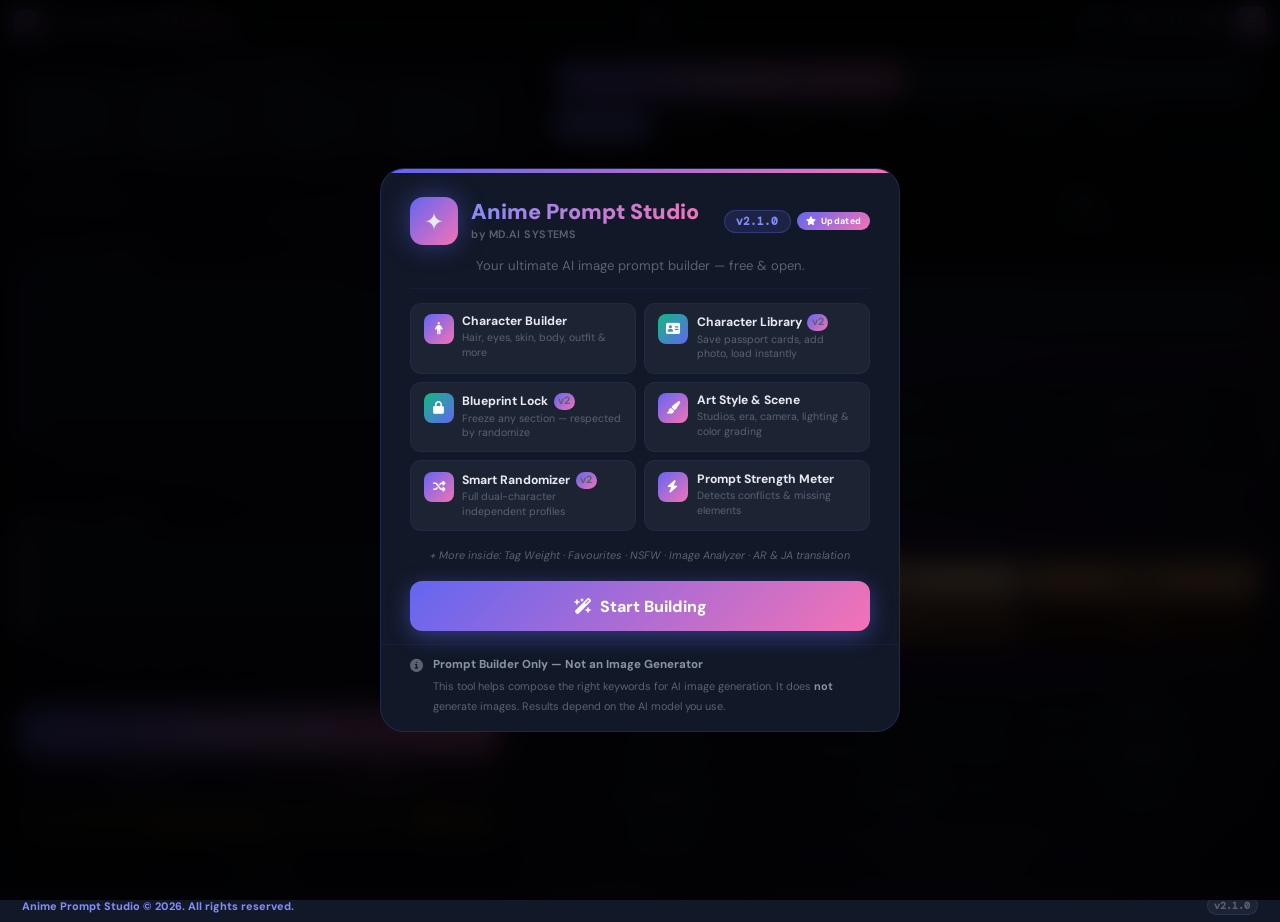
==== commit 3bbcf707: "Add files via upload" ====
--- a/index.html
+++ b/index.html
@@ -31,59 +31,20 @@
 <link href="https://fonts.googleapis.com/css2?family=DM+Sans:opsz,wght@9..40,400;9..40,500;9..40,600;9..40,700;9..40,800&family=DM+Mono:wght@400;500&family=Cairo:wght@400;500;600;700;800&family=Noto+Sans+JP:wght@400;500;700;800&display=swap" rel="stylesheet">
 <link href="https://cdnjs.cloudflare.com/ajax/libs/font-awesome/6.5.0/css/all.min.css" rel="stylesheet">
 <link rel="manifest" href="manifest.json">
-<meta name="theme-color" content="#07090f">
-<meta name="mobile-web-app-capable" content="yes">
-<meta name="apple-mobile-web-app-capable" content="yes">
-<meta name="apple-mobile-web-app-status-bar-style" content="black-translucent">
-<meta name="apple-mobile-web-app-title" content="APS">
-<link rel="apple-touch-icon" href="icon-192.png">
 <link rel="stylesheet" href="style.css">
-<style>
-/* ── auth guard: hide everything until confirmed ── */
-body.auth-pending > *:not(#authGuardScreen) { display: none !important; }
-#authGuardScreen {
-  position: fixed; inset: 0; z-index: 99999;
-  background: #07040f;
-  display: flex; align-items: center; justify-content: center;
-}
-body.auth-pending #authGuardScreen { display: flex !important; }
-body:not(.auth-pending) #authGuardScreen { display: none !important; }
-</style>
 </head>
-<body class="auth-pending">
-
-<div id="authGuardScreen">
-  <svg width="40" height="40" viewBox="0 0 40 40" fill="none" xmlns="http://www.w3.org/2000/svg" style="animation:ags-spin 1.1s linear infinite">
-    <circle cx="20" cy="20" r="17" stroke="rgba(99,102,241,.15)" stroke-width="3"/>
-    <path d="M20 3 A17 17 0 0 1 37 20" stroke="url(#ags-grad)" stroke-width="3" stroke-linecap="round"/>
-    <defs>
-      <linearGradient id="ags-grad" x1="20" y1="3" x2="37" y2="20" gradientUnits="userSpaceOnUse">
-        <stop offset="0%" stop-color="#6366f1"/>
-        <stop offset="100%" stop-color="#f472b6"/>
-      </linearGradient>
-    </defs>
-  </svg>
-  <style>@keyframes ags-spin{to{transform:rotate(360deg)}}</style>
-</div>
-
+<body>
 <canvas id="meshBg" style="position:fixed;inset:0;width:100%;height:100%;z-index:0;pointer-events:none;opacity:.55;"></canvas>
 
 <!-- ═══ HEADER ═══ -->
 <div class="hdr">
   <div class="logo">
-    <img class="logo-ico" src="[data-uri]" alt="APS">
+    <div class="logo-ico">✦</div>
     <span class="logo-txt">Anime Prompt Studio©</span>
   </div>
   <div class="hdr-mid">
-    <button class="btn-h btn-install" id="installBtn" style="display:none" title="Install App">
-      <i class="fas fa-download"></i> <span>Install App</span>
-    </button>
     <button class="btn-h" id="randomBtn"><i class="fas fa-shuffle"></i> <span data-i18n="random">Random</span></button>
-    <button class="btn-h btn-chars" id="charsPopBtn" title="Characters">
-      <i class="fas fa-users"></i>
-      <span>Characters</span>
-      <span class="chars-badge" id="charsBadge" style="display:none">0</span>
-    </button>
+    
   </div>
   <div class="hdr-right">
     <div class="dvd"></div>
@@ -181,6 +142,14 @@
       <button class="tab" data-c="negative"><i class="fas fa-ban"></i> <span data-i18n="tab_avoid">Avoid</span></button>
     </div>
 
+    <!-- ══ CHARACTER CARDS (always visible across char tabs) ══ -->
+    <div class="char-cards-sticky">
+      <div class="char-cards-row" id="charCardsRow"></div>
+      <div class="char-warn" id="charWarn">
+        <i class="fas fa-triangle-exclamation"></i>
+        <span>Using 2+ characters may confuse the model — results can be inconsistent.</span>
+      </div>
+    </div>
   </div><!-- /char-sticky-zone -->
 
   <!-- ── STYLE (NEW FIRST TAB) ── -->
@@ -441,23 +410,6 @@
   </div>
 
 </div><!-- /lp -->
-
-<!-- ═══ CHARACTERS POPOUT ═══ -->
-<div class="chars-popout" id="charsPopout">
-  <div class="chars-pop-hd">
-    <span class="chars-pop-ttl"><i class="fas fa-users"></i> Characters</span>
-    <button class="chars-pop-clr" id="charCardsClrBtn"><span>Clear All</span></button>
-    <button class="chars-pop-close" id="charsPopClose"><i class="fas fa-xmark"></i></button>
-  </div>
-  <div class="chars-pop-body">
-    <div class="char-cards-row" id="charCardsRow"></div>
-    <div class="char-warn" id="charWarn">
-      <i class="fas fa-triangle-exclamation"></i>
-      <span>Using 2+ characters may produce inconsistent results.</span>
-    </div>
-  </div>
-</div>
-<div class="chars-pop-backdrop" id="charsPopBackdrop"></div>
 
 <!-- ═══ RESIZER ═══ -->
 <div class="layout-resizer" id="layoutResizer">
@@ -919,19 +871,77 @@
   </div>
 </div>
 
-
-<!-- ── Shared: Firebase (init + Firestore + auth guard) ── -->
 <script type="module">
-  import { auth, onAuthStateChanged } from './js/firebase.js';
-  /* Auth guard: hide page until auth state resolved */
-  onAuthStateChanged(auth, function(user) {
-    window._currentUser = user || null;
-    if (user || sessionStorage.getItem('aps_guest') === '1') {
-      document.body.classList.remove('auth-pending');
-    } else {
-      window.location.href = 'auth.html';
-    }
-  });
+  import { initializeApp }                          from "https://www.gstatic.com/firebasejs/12.10.0/firebase-app.js";
+  import { getAnalytics }                           from "https://www.gstatic.com/firebasejs/12.10.0/firebase-analytics.js";
+  import { getAuth, GoogleAuthProvider, signInWithPopup, signOut, onAuthStateChanged }
+                                                    from "https://www.gstatic.com/firebasejs/12.10.0/firebase-auth.js";
+  import { getFirestore, doc, getDoc, setDoc, collection, addDoc, getDocs, deleteDoc, query, orderBy, serverTimestamp }
+                                                    from "https://www.gstatic.com/firebasejs/12.10.0/firebase-firestore.js";
+
+  const firebaseConfig = {
+    apiKey:            "AIzaSyAU0hfv8sM6PlFqeJgHh7upYSkMEm2ilpc",
+    authDomain:        "anime-prompt-studio-main.firebaseapp.com",
+    projectId:         "anime-prompt-studio-main",
+    storageBucket:     "anime-prompt-studio-main.firebasestorage.app",
+    messagingSenderId: "617164431718",
+    appId:             "1:617164431718:web:3dcb036700a52ec83ba8a7",
+    measurementId:     "G-X01T4B2E1B"
+  };
+
+  const app       = initializeApp(firebaseConfig);
+  const analytics = getAnalytics(app);
+  const auth      = getAuth(app);
+  const db        = getFirestore(app);
+  const provider  = new GoogleAuthProvider();
+
+  // ── Expose to window so app.js can call them ──
+  window._fbAuth = {
+    signIn:  () => signInWithPopup(auth, provider),
+    signOut: () => signOut(auth),
+    onAuth:  (cb) => onAuthStateChanged(auth, cb),
+  };
+
+  window._fbFavs = {
+    // Save single favourite to Firestore
+    save: async (uid, fav) => {
+      const ref = collection(db, 'users', uid, 'favourites');
+      await addDoc(ref, { ...fav, createdAt: serverTimestamp() });
+    },
+    // Load all favourites ordered by newest first
+    load: async (uid) => {
+      const ref  = collection(db, 'users', uid, 'favourites');
+      const q    = query(ref, orderBy('createdAt', 'desc'));
+      const snap = await getDocs(q);
+      return snap.docs.map(d => ({ _docId: d.id, ...d.data() }));
+    },
+    // Delete single favourite by Firestore doc id
+    del: async (uid, docId) => {
+      await deleteDoc(doc(db, 'users', uid, 'favourites', docId));
+    },
+    // Delete all favourites
+    clear: async (uid) => {
+      const ref  = collection(db, 'users', uid, 'favourites');
+      const snap = await getDocs(ref);
+      await Promise.all(snap.docs.map(d => deleteDoc(d.ref)));
+    },
+  };
+
+  window._fbCharLib = {
+    save: async (uid, entry) => {
+      const ref = doc(db, 'users', uid, 'charLib', String(entry.id));
+      await setDoc(ref, { ...entry, updatedAt: serverTimestamp() });
+    },
+    load: async (uid) => {
+      const ref  = collection(db, 'users', uid, 'charLib');
+      const q    = query(ref, orderBy('updatedAt', 'desc'));
+      const snap = await getDocs(q);
+      return snap.docs.map(d => ({ ...d.data() }));
+    },
+    del: async (uid, entryId) => {
+      await deleteDoc(doc(db, 'users', uid, 'charLib', String(entryId)));
+    },
+  };
 </script>
 <script src="app.js"></script>
 <script src="char-slots.js"></script>
@@ -978,59 +988,29 @@
 <div id="hcpPopup" style="display:none;position:fixed;z-index:99999;"></div>
 
 <script>
-/* ── Characters Popout ── */
 (function(){
-  var btn      = document.getElementById('charsPopBtn');
-  var popout   = document.getElementById('charsPopout');
-  var backdrop = document.getElementById('charsPopBackdrop');
-  var closeBtn = document.getElementById('charsPopClose');
-  var badge    = document.getElementById('charsBadge');
-
-  function open(){
-    popout.classList.add('open');
-    backdrop.classList.add('open');
-    btn.classList.add('on');
-    positionPopout();
-  }
-  function close(){
-    popout.classList.remove('open');
-    backdrop.classList.remove('open');
-    btn.classList.remove('on');
-  }
-  function toggle(){ popout.classList.contains('open') ? close() : open(); }
-
-  function positionPopout(){
-    var br = btn.getBoundingClientRect();
-    popout.style.top  = (br.bottom + 8) + 'px';
-    var left = br.left + br.width/2 - 180;
-    if(left < 8) left = 8;
-    if(left + 360 > window.innerWidth - 8) left = window.innerWidth - 368;
-    popout.style.left = left + 'px';
-  }
-
-  btn.addEventListener('click', function(e){ e.stopPropagation(); toggle(); });
-  closeBtn.addEventListener('click', close);
-  backdrop.addEventListener('click', close);
-  window.addEventListener('resize', function(){ if(popout.classList.contains('open')) positionPopout(); });
-
-  /* update badge whenever chars change */
-  function updateBadge(){
-    if(typeof S === 'undefined') return;
-    var n = (S.characters || []).filter(Boolean).length;
-    badge.textContent = n;
-    badge.style.display = n > 0 ? '' : 'none';
-    btn.classList.toggle('has-chars', n > 0);
-  }
-  /* poll lightly — chars change via rebuild */
-  setInterval(updateBadge, 800);
-  document.addEventListener('DOMContentLoaded', updateBadge);
+  /* ── Mesh Gradient ── */
+  var c=document.getElementById('meshBg'),ctx=c.getContext('2d');
+  var P=[{x:.08,y:.15,h:245,r:.55,sx:.28,sy:.22,px:0,py:0},{x:.55,y:.08,h:270,r:.50,sx:.20,sy:.35,px:1.1,py:.7},{x:.92,y:.22,h:300,r:.52,sx:.33,sy:.18,px:2.3,py:1.4},{x:.18,y:.82,h:220,r:.50,sx:.25,sy:.28,px:.5,py:2.1},{x:.72,y:.75,h:255,r:.55,sx:.30,sy:.24,px:3.1,py:.3},{x:.50,y:.50,h:285,r:.48,sx:.18,sy:.32,px:1.7,py:1.9},{x:.85,y:.55,h:235,r:.45,sx:.22,sy:.20,px:4.0,py:2.8},{x:.25,y:.45,h:310,r:.45,sx:.26,sy:.30,px:2.6,py:.9}];
+  var t=0,W,H;
+  function resize(){W=c.width=window.innerWidth;H=c.height=window.innerHeight;}
+  resize();window.addEventListener('resize',resize);
+  (function draw(){
+    ctx.clearRect(0,0,W,H);
+    P.forEach(function(p){var ox=Math.sin(t*p.sx+p.px)*.13,oy=Math.cos(t*p.sy+p.py)*.10,px=(p.x+ox)*W,py=(p.y+oy)*H,r=p.r*Math.max(W,H),hue=p.h+Math.sin(t*.18+p.px)*18,g=ctx.createRadialGradient(px,py,0,px,py,r);g.addColorStop(0,'hsla('+hue+',72%,52%,.26)');g.addColorStop(.45,'hsla('+hue+',65%,45%,.10)');g.addColorStop(1,'hsla('+hue+',60%,38%,0)');ctx.beginPath();ctx.arc(px,py,r,0,Math.PI*2);ctx.fillStyle=g;ctx.fill();});
+    t+=.008;requestAnimationFrame(draw);
+  })();
 })();
 </script>
 
-<!-- ── Shared: PWA (SW registration + install button) ── -->
-<script src="js/pwa.js"></script>
-
-<!-- ── Shared: Animated background (mesh gradient) ── -->
-<script src="js/bg-effects.js"></script>
+<script>
+if ('serviceWorker' in navigator) {
+  window.addEventListener('load', function() {
+    navigator.serviceWorker.register('./sw.js', { scope: '/Anime-Prompt-Studio-Test/' })
+      .then(function(r){ console.log('SW registered', r.scope); })
+      .catch(function(e){ console.warn('SW failed:', e); });
+  });
+}
+</script>
 </body>
 </html>
--- a/style.css
+++ b/style.css
@@ -0,0 +1,2796 @@
+/* ══ THEMES ══ */
+:root{
+  --bg:#07090f;--surf:#111827;--surf2:#1c2433;
+  --brd:rgba(99,102,241,.2);--brd2:rgba(99,102,241,.08);
+  --tx:#e8eaf0;--tx2:#8892a0;--tx3:#5a6272;
+  --p:#6366f1;--pl:#818cf8;--ac:#f472b6;--ac2:#22d3ee;--ok:#10b981;
+  --glow:rgba(99,102,241,.45);--r:12px;--rs:8px;
+  --bl:#3b82f6;--bll:#60a5fa;--bl2:#93c5fd;
+}
+/* 12 truly distinct themes — no duplicates */
+.t-aurora  {--p:#0ea5e9;--pl:#38bdf8;--ac:#a78bfa;--glow:rgba(14,165,233,.5);}
+.t-sakura  {--p:#db2777;--pl:#f472b6;--ac:#fda4af;--glow:rgba(219,39,119,.5);}
+.t-forest  {--p:#15803d;--pl:#4ade80;--ac:#34d399;--glow:rgba(21,128,61,.5);}
+.t-gold    {--p:#ca8a04;--pl:#fbbf24;--ac:#fde68a;--glow:rgba(202,138,4,.55);}
+
+/* ══ BASE ══ */
+*{margin:0;padding:0;box-sizing:border-box;}
+body{font-family:'DM Sans',sans-serif;background:var(--bg);color:var(--tx);min-height:100vh;overflow-x:hidden;font-size:15px;}
+#meshBg{position:fixed;inset:0;z-index:0;pointer-events:none;}
+body::before{content:'';position:fixed;inset:0;background:radial-gradient(ellipse 60% 40% at 20% 20%,rgba(99,102,241,.07),transparent 70%),radial-gradient(ellipse 40% 60% at 80% 80%,rgba(244,114,182,.05),transparent 70%);pointer-events:none;z-index:0;}
+
+/* ══ HEADER ══ */
+.hdr{position:sticky;top:0;z-index:600;background:rgba(7,9,15,.96);backdrop-filter:blur(24px);border-bottom:1px solid var(--brd);padding:0 .9rem;height:44px;display:flex;align-items:center;gap:.45rem;}
+.logo{display:flex;align-items:center;gap:.6rem;font-size:1.05rem;font-weight:800;white-space:nowrap;flex-shrink:0;}
+.logo-ico{width:24px;height:24px;background:linear-gradient(135deg,var(--p),var(--ac));border-radius:7px;display:flex;align-items:center;justify-content:center;font-size:.9rem;box-shadow:0 0 16px var(--glow);}
+.logo-txt{background:linear-gradient(135deg,var(--pl),var(--ac));-webkit-background-clip:text;-webkit-text-fill-color:transparent;}
+.logo-by{font-size:.56rem;font-weight:400;color:var(--tx3);-webkit-text-fill-color:var(--tx3);margin-left:.2rem;}
+.hdr-mid{display:flex;gap:.3rem;align-items:center;flex:1;justify-content:center;}
+.hdr-right{display:flex;gap:.3rem;align-items:center;margin-left:auto;}
+.btn-h{padding:0 .55rem;height:30px;border:1px solid var(--brd);background:var(--surf);color:var(--tx2);border-radius:100px;cursor:pointer;font-family:'DM Sans',sans-serif;font-size:.8rem;font-weight:600;display:flex;align-items:center;justify-content:center;gap:0;transition:all .2s;white-space:nowrap;}
+.btn-h > span:not(.chars-badge){display:none;}
+.btn-h:hover{border-color:var(--p);color:var(--tx);}
+.btn-h.on{background:linear-gradient(135deg,var(--p),var(--ac));border-color:transparent;color:#fff;box-shadow:0 3px 14px var(--glow);}
+.btn-ico{width:30px;height:30px;border:1px solid var(--brd);background:var(--surf);color:var(--tx2);border-radius:var(--rs);cursor:pointer;display:flex;align-items:center;justify-content:center;font-size:.88rem;transition:all .2s;}
+.btn-ico:hover{border-color:var(--p);color:var(--tx);}
+.btn-ico.on{background:var(--p);border-color:var(--p);color:#fff;}
+.dvd{width:1px;height:14px;background:var(--brd2);flex-shrink:0;}
+
+/* ══ LANGUAGE SWITCHER ══ */
+.lang-opt{
+  width:100%;padding:.4rem .6rem;background:none;border:1px solid transparent;
+  border-radius:7px;cursor:pointer;font-family:'DM Sans',sans-serif;
+  font-size:.78rem;color:var(--tx2);text-align:left;transition:all .15s;
+}
+.lang-opt:hover{border-color:var(--brd);background:var(--surf2);color:var(--tx);}
+.lang-opt.on{background:rgba(99,102,241,.12);border-color:rgba(99,102,241,.25);color:var(--pl);font-weight:700;}
+
+/* ══ JAPANESE OVERRIDES ══ */
+[lang="ja"] body,[lang="ja"] .ob,[lang="ja"] .btn-h,[lang="ja"] .sec-clr,
+[lang="ja"] .pb-lbl,[lang="ja"] .sec-title,[lang="ja"] .neg-group-lbl,
+[lang="ja"] .tab,[lang="ja"] .ttray-lbl,[lang="ja"] .lang-opt,[lang="ja"] .bs,
+[lang="ja"] .btn-cp,[lang="ja"] .info-tray-item,[lang="ja"] .char-gender-lbl {
+  font-family: 'Noto Sans JP', sans-serif !important;
+}
+[lang="ja"] .ob { font-size:.78rem !important; letter-spacing:0 !important; }
+[lang="ja"] .sec-title { font-size:.75rem !important; letter-spacing:0 !important; text-transform:none !important; }
+[lang="ja"] .neg-group-lbl { letter-spacing:0 !important; text-transform:none !important; }
+[lang="ja"] .ttray-lbl { letter-spacing:0 !important; text-transform:none !important; }
+[lang="ja"] .tab { font-size:.76rem !important; }
+
+/* ══ ARABIC / RTL OVERRIDES ══ */
+[lang="ar"] body,
+[lang="ar"] .ob,
+[lang="ar"] .btn-h,
+[lang="ar"] .sec-clr,
+[lang="ar"] .pb-lbl,
+[lang="ar"] .sec-title,
+[lang="ar"] .neg-group-lbl,
+[lang="ar"] .tab,
+[lang="ar"] .ttray-lbl,
+[lang="ar"] .lang-opt,
+[lang="ar"] .bs,
+[lang="ar"] .btn-cp,
+[lang="ar"] #promptText,
+[lang="ar"] #negativeText,
+[lang="ar"] .info-tray-item,
+[lang="ar"] .char-gender-lbl,
+[lang="ar"] .cat-btn {
+  font-family: 'Cairo', sans-serif !important;
+}
+/* Option buttons in Arabic — slightly bigger for readability */
+[lang="ar"] .ob { font-size:.82rem !important; letter-spacing:0 !important; }
+[lang="ar"] .sec-title { font-size:.79rem !important; letter-spacing:0 !important; text-transform:none !important; }
+[lang="ar"] .neg-group-lbl { font-size:.79rem !important; letter-spacing:0 !important; text-transform:none !important; }
+[lang="ar"] .ttray-lbl { letter-spacing:0 !important; text-transform:none !important; font-size:.72rem !important; }
+[lang="ar"] .tab { font-size:.79rem !important; }
+[lang="ar"] .btn-h { font-size:.83rem !important; }
+[lang="ar"] .bs, [lang="ar"] .btn-cp { font-size:.8rem !important; }
+/* RTL layout fixes */
+
+/* ══ THEME TRAY ══ */
+.tw{position:relative;}
+.ttray{display:none;position:absolute;top:40px;right:0;background:var(--surf);border:1px solid var(--brd);border-radius:14px;padding:.85rem;z-index:700;width:300px;box-shadow:0 16px 48px rgba(0,0,0,.6);}
+.ttray.open{display:block;}
+.ttray-lbl{font-size:.67rem;font-weight:700;text-transform:uppercase;letter-spacing:.08em;color:var(--tx3);margin-bottom:.65rem;}
+.tgrid{display:grid;grid-template-columns:repeat(5,1fr);gap:.4rem;}
+.tdot{width:100%;aspect-ratio:1;border-radius:8px;border:2px solid transparent;cursor:pointer;transition:all .2s;display:flex;align-items:flex-end;justify-content:center;padding-bottom:3px;}
+.tdot:hover,.tdot.on{border-color:white;transform:scale(1.08);}
+.tdot span{font-size:.62rem;color:rgba(255,255,255,.95);font-weight:800;text-shadow:0 1px 3px rgba(0,0,0,.5);}
+
+/* ══ LAYOUT ══ */
+.layout{display:flex;flex-direction:row-reverse;height:calc(100vh - 56px);position:relative;z-index:1;}
+.lp{overflow-y:auto;padding:0 1.4rem;padding-bottom:1.2rem;border-left:none;scrollbar-width:thin;scrollbar-color:var(--p) transparent;flex:1;min-width:0;position:relative;}
+
+/* ── Sticky Char Zone (tabs + cards) ── */
+.char-sticky-zone{
+  position:sticky;
+  top:0;
+  z-index:80;
+  background:var(--bg);
+  padding:.35rem 0 .55rem;
+  margin:0 -1.4rem .5rem;
+  padding-left:1.4rem;
+  padding-right:1.4rem;
+  border-bottom:1.5px solid var(--brd);
+  box-shadow:0 4px 18px rgba(0,0,0,.22);
+  border-radius:0 0 18px 18px;
+}
+.char-cards-sticky{
+  margin-top:.5rem;
+}
+
+.lp::-webkit-scrollbar{width:3px;}
+.lp::-webkit-scrollbar-thumb{background:var(--p);border-radius:10px;}
+
+/* ══ TABS ══ */
+
+/* ══ MAIN SECTION TOGGLE ══ */
+.main-sections {
+  display: flex;
+  gap: .35rem;
+  margin-top: .65rem;
+  margin-bottom: .55rem;
+  background: var(--surf2);
+  border: 1.5px solid var(--brd);
+  border-radius: 100px;
+  padding: .28rem;
+}
+.ms-btn {
+  flex: 1;
+  display: flex;
+  align-items: center;
+  justify-content: center;
+  gap: .4rem;
+  padding: .42rem .9rem;
+  border-radius: 100px;
+  border: none;
+  background: transparent;
+  color: var(--tx3);
+  font-family: 'DM Sans', sans-serif;
+  font-size: .78rem;
+  font-weight: 700;
+  cursor: pointer;
+  transition: all .22s cubic-bezier(.4,0,.2,1);
+}
+.ms-btn i { font-size: .72rem; }
+.ms-btn:hover { color: var(--tx2); }
+.ms-btn.ms-active {
+  background: linear-gradient(135deg, var(--p), var(--ac));
+  color: #fff;
+  box-shadow: 0 2px 10px var(--glow);
+  font-weight: 800;
+}
+.ms-panel { margin-bottom: 1rem; }
+
+/* ═══════════════════════════════════════
+   EDITING CHARACTER — STICKY BAR
+═══════════════════════════════════════ */
+
+/* Save row */
+
+.cs-name-input:focus{border-color:var(--pl);}
+.cs-name-input::placeholder{color:var(--tx3);}
+
+.cs-lib-char-btn{
+  display:flex;align-items:center;justify-content:center;flex-shrink:0;
+  width:30px;height:30px;
+  border:1.5px solid var(--brd);border-radius:8px;
+  background:var(--surf2);color:var(--tx2);
+  font-size:.72rem;cursor:pointer;transition:all .2s;
+}
+.cs-lib-char-btn:hover{border-color:var(--pl);color:var(--pl);}
+
+/* ═══════════════════════════════════════
+   CHARACTER LIBRARY OVERLAY
+═══════════════════════════════════════ */
+.cs-lib-overlay{
+  position:fixed;inset:0;z-index:500;
+  display:none;align-items:center;justify-content:center;
+}
+.cs-lib-overlay.open{display:flex;background:rgba(0,0,0,.6);backdrop-filter:blur(6px);}
+.cs-lib-modal{
+  background:var(--surf);border:1.5px solid var(--brd);border-radius:18px;
+  width:min(520px,94vw);max-height:75vh;
+  display:flex;flex-direction:column;
+  box-shadow:0 24px 60px rgba(0,0,0,.5);
+  overflow:hidden;
+  transform:translateY(16px);transition:transform .25s;
+}
+.cs-lib-overlay.open .cs-lib-modal{transform:translateY(0);}
+.cs-lib-modal-hd{
+  display:flex;align-items:center;justify-content:space-between;
+  padding:.85rem 1.1rem;border-bottom:1px solid var(--brd2);flex-shrink:0;
+}
+.cs-lib-modal-title{display:flex;align-items:center;gap:.5rem;font-size:.88rem;font-weight:800;color:var(--tx);}
+.cs-lib-modal-title i{color:var(--pl);}
+.cs-lib-close{
+  width:28px;height:28px;border:1px solid var(--brd);border-radius:var(--rs);
+  background:var(--surf2);color:var(--tx2);cursor:pointer;
+  display:flex;align-items:center;justify-content:center;font-size:.8rem;transition:all .2s;
+}
+.cs-lib-close:hover{border-color:var(--p);color:var(--tx);}
+.cs-lib-list{overflow-y:auto;padding:.65rem;display:flex;flex-direction:column;gap:.45rem;}
+.cs-lib-empty{
+  display:flex;flex-direction:column;align-items:center;gap:.6rem;
+  padding:2.5rem 1rem;color:var(--tx3);font-size:.82rem;
+}
+.cs-lib-empty i{font-size:2rem;opacity:.3;}
+.cs-lib-item{
+  display:flex;align-items:flex-start;gap:.7rem;
+  padding:.65rem .8rem;border-radius:12px;
+  border:1.5px solid var(--brd2);background:var(--surf2);
+  transition:border-color .2s;cursor:default;
+}
+.cs-lib-item:hover{border-color:var(--cs-color,var(--brd));}
+.cs-lib-icon{font-size:1.4rem;flex-shrink:0;line-height:1;margin-top:.1rem;}
+.cs-lib-info{flex:1;min-width:0;}
+.cs-lib-name{font-size:.82rem;font-weight:700;color:var(--tx);}
+.cs-lib-meta{font-size:.65rem;color:var(--tx3);margin-top:.1rem;}
+.cs-lib-summary{font-size:.67rem;color:var(--tx2);margin-top:.2rem;white-space:nowrap;overflow:hidden;text-overflow:ellipsis;}
+.cs-lib-actions{display:flex;gap:.3rem;align-items:center;flex-shrink:0;flex-wrap:wrap;justify-content:flex-end;}
+.cs-lib-load-btn,.cs-lib-load2-btn{
+  display:flex;align-items:center;gap:.2rem;
+  padding:.28rem .6rem;border:1.5px solid var(--brd);border-radius:8px;
+  background:var(--surf);color:var(--tx2);
+  font-family:'DM Sans',sans-serif;font-size:.67rem;font-weight:700;cursor:pointer;
+  transition:all .2s;white-space:nowrap;
+}
+.cs-lib-load-btn:hover{border-color:var(--ok);color:var(--ok);}
+.cs-lib-load2-btn{border-color:rgba(96,165,250,.3);color:#60a5fa;}
+.cs-lib-load2-btn:hover{border-color:#60a5fa;background:rgba(96,165,250,.08);}
+.cs-lib-del-btn{
+  width:26px;height:26px;border:1.5px solid var(--brd);border-radius:7px;
+  background:var(--surf2);color:var(--tx3);cursor:pointer;
+  display:flex;align-items:center;justify-content:center;font-size:.65rem;transition:all .2s;
+}
+.cs-lib-del-btn:hover{border-color:#ef4444;color:#ef4444;background:rgba(239,68,68,.08);}
+
+.tabs{display:flex;gap:.3rem;margin-bottom:1.2rem;margin-top:.55rem;flex-wrap:wrap;}
+.tab{
+  padding:.38rem .85rem;
+  border:1.5px solid var(--brd2);
+  background:transparent;
+  color:var(--tx3);
+  border-radius:100px;
+  cursor:pointer;
+  font-family:'DM Sans',sans-serif;
+  font-size:.74rem;
+  font-weight:700;
+  transition:all .28s cubic-bezier(.4,.0,.2,1);
+  display:flex;
+  align-items:center;
+  gap:.3rem;
+  position:relative;
+  }
+.tab:hover{
+  border-color:var(--p);
+  color:var(--tx2);
+  background:rgba(99,102,241,.04);
+}
+
+.tab.on{
+  background:linear-gradient(135deg,var(--p),var(--ac));
+  border-color:transparent;
+  color:#fff;
+  box-shadow:0 4px 12px var(--glow);
+  font-weight:800;
+}
+
+.tab:hover{border-color:var(--p);color:var(--tx2);}.tab i{font-size:.72rem;color:var(--tx3);transition:color .2s;}.tab:hover i,.tab.on i{color:currentColor;}
+.tab.on{background:var(--p);border-color:var(--p);color:#fff;}
+.cat{display:none;}.cat.on{display:block;}
+@keyframes fadeUp{from{opacity:0;transform:translateY(7px)}to{opacity:1;transform:translateY(0)}}
+.cat.on .sec{animation:fadeUp .2s ease both;}
+.cat.on .sec:nth-child(2){animation-delay:.04s;}
+.cat.on .sec:nth-child(3){animation-delay:.07s;}
+.cat.on .sec:nth-child(4){animation-delay:.1s;}
+.cat.on .sec:nth-child(5){animation-delay:.13s;}
+.cat.on .sec:nth-child(6){animation-delay:.16s;}
+
+/* ══ SECTION ══ */
+.sec{margin-bottom:1.2rem;}
+.sec-hd{display:flex;align-items:center;gap:.5rem;margin-bottom:.6rem;}
+.sec-ico{width:22px;height:22px;background:transparent;border:none;border-radius:4px;display:flex;align-items:center;justify-content:center;font-size:.78rem;color:var(--tx3);flex-shrink:0;opacity:.7;}
+.sec-title{font-size:.76rem;font-weight:700;text-transform:uppercase;letter-spacing:.06em;color:var(--tx2);}
+.neg-group-lbl{font-size:.76rem;font-weight:700;text-transform:uppercase;letter-spacing:.06em;color:var(--tx2);margin-bottom:.4rem;display:flex;align-items:center;gap:.4rem;}
+.sec-clr{margin-left:auto;font-size:.64rem;color:var(--tx3);cursor:pointer;padding:.16rem .42rem;border-radius:4px;transition:all .2s;background:none;border:none;font-family:'DM Sans',sans-serif;}
+.sec-clr:hover{color:var(--ac);background:rgba(244,114,182,.1);}
+.sec-max{margin-left:auto;font-size:.58rem;font-weight:700;color:var(--tx3);background:rgba(99,102,241,.08);border:1px solid rgba(99,102,241,.15);border-radius:20px;padding:.1rem .4rem;letter-spacing:.04em;pointer-events:none;}
+
+/* ══ GRIDS ══ */
+.og{display:grid;grid-template-columns:1fr 1fr;gap:.38rem;}
+.og.c3{grid-template-columns:repeat(3,1fr);}
+.og.c4{grid-template-columns:repeat(4,1fr);}
+/* Tops + Bottoms side-by-side */
+.outfit-split{display:grid;grid-template-columns:1fr 1fr;gap:.5rem;}
+.outfit-half{display:flex;flex-direction:column;gap:.3rem;}
+.outfit-sub-label{font-size:.58rem;font-weight:800;text-transform:uppercase;letter-spacing:.1em;color:var(--tx3);padding:.2rem .1rem;border-bottom:1px solid var(--brd2);}
+.outfit-half .og{grid-template-columns:repeat(2,1fr);}
+.og-sep{
+  grid-column:1/-1;
+  font-size:.6rem;font-weight:800;text-transform:uppercase;
+  letter-spacing:.08em;color:var(--tx3);
+  padding:.45rem .2rem .1rem;
+  border-bottom:1px solid var(--brd2);
+  margin-bottom:.1rem;
+}
+
+/* ══ OPTION BUTTON — enhanced ══ */
+.ob{
+  padding:.55rem .6rem;
+  border:1.5px solid var(--brd2);
+  background:var(--surf);
+  color:var(--tx2);
+  border-radius:var(--rs);
+  cursor:pointer;
+  font-family:'DM Sans',sans-serif;
+  font-size:.8rem;
+  font-weight:500;
+  text-align:center;
+  transition:all .24s cubic-bezier(.4,.0,.2,1);
+  position:relative;
+  overflow:hidden;
+  min-height:auto;
+  line-height:1.4;
+  }
+.ob::before{
+  content:'';
+  position:absolute;
+  inset:0;
+  background:linear-gradient(135deg,var(--p),var(--ac));
+  opacity:0;
+  transition:opacity .24s ease;
+}
+.ob::after{
+  content:'';
+  position:absolute;
+  top:50%;
+  left:50%;
+  width:0;
+  height:0;
+  background:radial-gradient(circle,var(--p),transparent);
+  opacity:.5;
+  transform:translate(-50%,-50%);
+  pointer-events:none;
+}
+.ob span{position:relative;z-index:1;transition:color .24s ease;}
+.ob:hover{
+  border-color:var(--p);
+  color:var(--tx);
+  transform:translateY(-2px);
+  box-shadow:0 6px 16px rgba(99,102,241,.12);
+}
+.ob:active::after{
+  animation:ripple .6s ease-out;
+}
+@keyframes ripple{0%{width:0;height:0;opacity:.6}100%{width:300px;height:300px;opacity:0}}
+.ob.on{
+  border-color:transparent;
+  color:#fff;
+  box-shadow:0 0 8px var(--glow), 0 0 16px var(--glow);
+  border-radius:var(--rs) !important;
+}
+
+.ob.on::before{opacity:1;}
+
+/* NSFW red button — EXACT same size as SFW */
+.ob.rb{
+  padding:.55rem .6rem;
+  border:1.5px solid rgba(239,68,68,.25);
+  background:rgba(239,68,68,.07);
+  color:#fca5a5;
+  border-radius:var(--rs);
+  cursor:pointer;
+  font-family:'DM Sans',sans-serif;
+  font-size:.8rem;
+  font-weight:500;
+  text-align:center;
+  transition:all .24s cubic-bezier(.4,.0,.2,1);
+  position:relative;
+  overflow:hidden;
+  min-height:auto;
+  line-height:1.4;
+  }
+.ob.rb::before{background:linear-gradient(135deg,#dc2626,#b91c1c);}
+.ob.rb::after{
+  content:'';
+  position:absolute;
+  top:50%;
+  left:50%;
+  width:0;
+  height:0;
+  background:radial-gradient(circle,#dc2626,transparent);
+  opacity:.4;
+  transform:translate(-50%,-50%);
+  pointer-events:none;
+}
+.ob.rb:hover{
+  border-color:rgba(239,68,68,.6);
+  color:#fecaca;
+  background:rgba(239,68,68,.12);
+  transform:translateY(-2px);
+  box-shadow:0 6px 16px rgba(220,38,38,.15);
+}
+.ob.rb:active::after{
+  animation:rippleRed .6s ease-out;
+}
+@keyframes rippleRed{0%{width:0;height:0;opacity:.5}100%{width:300px;height:300px;opacity:0}}
+.ob.rb.on{
+  border-color:transparent;
+  color:#fff;
+  box-shadow:0 8px 24px rgba(220,38,38,.35);
+  transform:translateY(-2px);
+}
+.ob.rb.on::before{opacity:1;}
+/* NSFW items hidden by default */
+.ob.nsfw-item{display:none;}
+/* ── Colour bar inside button (hcp-bar) ── */
+.hcp-bar{display:block;width:24px;height:4px;border-radius:3px;margin:2px auto 0;flex-shrink:0;background:transparent;transition:background .25s;pointer-events:none;}
+/* ── Shared floating colour popup ── */
+.hcp-popup{position:fixed;background:rgba(22,22,34,.92);backdrop-filter:blur(20px) saturate(1.6);-webkit-backdrop-filter:blur(20px) saturate(1.6);border:0.5px solid rgba(255,255,255,.12);border-radius:14px;padding:9px 10px;display:flex;flex-direction:column;gap:5px;box-shadow:0 14px 36px rgba(0,0,0,.45),0 2px 8px rgba(0,0,0,.3);z-index:99999;min-width:max-content;}
+.hcp-popup.hcp-show{animation:hcpIn .15s ease both;}
+@keyframes hcpIn{from{opacity:0;transform:translateY(6px)}to{opacity:1;transform:translateY(0)}}
+.hcp-row{display:flex;gap:5px;align-items:center;}
+.hcp-sw{width:20px;height:20px;border-radius:50%;flex-shrink:0;cursor:pointer;border:2px solid transparent;box-shadow:0 1px 3px rgba(0,0,0,.3);transition:transform .12s,border-color .12s,box-shadow .12s;}
+.hcp-sw:hover{transform:scale(1.45);box-shadow:0 3px 9px rgba(0,0,0,.4);}
+.hcp-sw.on{border-color:#fff;box-shadow:0 0 0 2.5px #6366f1,0 2px 8px rgba(0,0,0,.3);transform:scale(1.18);}
+.hcp-clr-row{border-top:0.5px solid rgba(255,255,255,.1);padding-top:5px;margin-top:1px;justify-content:space-between;}
+.hcp-clr-lbl{font-size:10px;color:rgba(180,180,200,.6);flex:1;}
+.hcp-clr-btn{width:20px;height:20px;border-radius:50%;cursor:pointer;border:1.5px dashed rgba(150,150,200,.4);display:flex;align-items:center;justify-content:center;font-size:9px;color:rgba(150,150,200,.7);transition:border-color .15s,color .15s,transform .15s,background .15s;}
+.hcp-clr-btn:hover{border-color:#ef4444;color:#ef4444;transform:scale(1.3);background:rgba(239,68,68,.1);}
+/* button needs flex-col for hcp-bar */
+.ob{display:inline-flex;flex-direction:column;align-items:center;gap:0;}
+.ob span{line-height:1.4;}
+.nsfw-active .ob.nsfw-item{display:block;}
+.nsfw-section{display:none;}
+.nsfw-active .nsfw-section{display:grid;}
+/* Entire section hidden in safe mode */
+.nsfw-only-sec{display:none;}
+.nsfw-active .nsfw-only-sec{display:block;}
+
+/* ══ SKIN BUTTONS ══ */
+.skin-grid{display:grid;grid-template-columns:repeat(3,1fr);gap:.38rem;}
+.sb{padding:.52rem .45rem;border:2px solid transparent;border-radius:var(--rs);cursor:pointer;font-family:'DM Sans',sans-serif;font-size:.77rem;font-weight:700;text-align:center;transition:all .2s;}
+.sb span{text-shadow:0 1px 4px rgba(0,0,0,.7);}
+.sb:hover{transform:translateY(-1px);filter:brightness(1.1);}
+.sb.on{border-color:white!important;box-shadow:0 3px 14px rgba(0,0,0,.5);transform:scale(1.03);}
+
+/* ══ COLOR SWATCHES — compact, readable label ══ */
+/* Color pill buttons for hair & eye — sorted gradient swatches */
+.cg{display:grid;grid-template-columns:repeat(4,1fr);gap:.28rem;}
+.cb{padding:.35rem .3rem .4rem;border:2px solid transparent;border-radius:6px;cursor:pointer;font-family:'DM Sans',sans-serif;font-size:.68rem;font-weight:600;text-align:center;transition:all .2s;display:inline-flex;flex-direction:column;align-items:center;gap:2px;}
+.cb:hover{filter:brightness(1.08);transform:translateY(-1px);}
+.cb.on{border-color:rgba(255,255,255,.85)!important;box-shadow:0 2px 8px rgba(0,0,0,.4);}
+.cb span{text-shadow:0 1px 4px rgba(0,0,0,.8);}
+
+/* ══ CHARACTER BLUEPRINT — enhanced two-column checklist ══ */
+.blueprint{
+  padding:.8rem 1rem;
+  border-bottom:1px solid var(--brd2);
+  background:linear-gradient(135deg,rgba(99,102,241,.02),rgba(168,85,247,.02));
+  border-radius:12px;
+  margin-bottom:.6rem;
+  position:relative;
+  overflow:visible;
+  flex-shrink:0;
+}
+/* ── RADAR CANVAS BACKGROUND ── */
+.bp-radar{
+  position:absolute;
+  top:0;left:0;
+  width:100% !important;
+  height:100% !important;
+  pointer-events:none;
+  z-index:0;
+  opacity:.18;
+  display:block;
+  clip-path:inset(0);
+}
+/* Everything inside blueprint above the radar */
+.blueprint-ttl,.bp-grid,#bpGrid{position:relative;z-index:1;}
+.blueprint-ttl{
+  font-size:.6rem;
+  font-weight:800;
+  text-transform:uppercase;
+  letter-spacing:.12em;
+  color:var(--tx2);
+  margin-bottom:.6rem;
+  text-align:center;
+  background:linear-gradient(90deg,var(--p),var(--ac));
+  -webkit-background-clip:text;
+  -webkit-text-fill-color:transparent;
+  background-clip:text;
+  position:relative;
+}
+.bp-grid{
+  display:grid;
+  grid-template-columns:repeat(4,1fr);
+  grid-template-rows:repeat(3,auto);
+  gap:5px;
+}
+.bp-cell{
+  display:flex;
+  align-items:center;
+  gap:.25rem;
+  background:var(--surf2);
+  border:1px solid var(--brd2);
+  border-radius:6px;
+  padding:.22rem .4rem;
+  position:relative;
+  overflow:hidden;
+  transition:all .3s cubic-bezier(.4,.0,.2,1);
+  cursor:pointer;
+}
+.bp-cell::before{
+  content:'';
+  position:absolute;
+  left:0;
+  top:0;
+  bottom:0;
+  width:0;
+  background:linear-gradient(90deg,var(--p),var(--ac));
+  opacity:.25;
+  transition:width .4s cubic-bezier(.4,0,.2,1);
+  border-radius:10px;
+}
+.bp-cell:hover{
+  border-color:var(--p);
+  background:linear-gradient(135deg,var(--surf2),rgba(99,102,241,.05));
+  transform:translateY(-2px);
+  box-shadow:0 8px 20px rgba(99,102,241,.15);
+}
+.bp-cell.on{
+  border-color:var(--p);
+  background:linear-gradient(135deg,var(--surf2),rgba(99,102,241,.1));
+  box-shadow:0 6px 20px rgba(99,102,241,.2);
+}
+.bp-cell.on::before{width:100%;}
+.bp-cell i{
+  font-size:.6rem;
+  color:var(--tx3);
+  position:relative;
+  z-index:2;
+  flex-shrink:0;
+  width:12px;
+  text-align:center;
+  transition:all .3s ease;
+}
+.bp-cell:hover i{color:var(--p);}
+.bp-cell.on i{
+  color:var(--pl);
+  filter:drop-shadow(0 0 3px var(--glow));
+}
+.bp-lbl{
+  font-size:.64rem;
+  font-weight:700;
+  color:var(--tx3);
+  flex:1;
+  position:relative;
+  z-index:2;
+  transition:all .3s ease;
+}
+.bp-cell:hover .bp-lbl{
+  color:var(--tx2);
+}
+.bp-cell.on .bp-lbl{
+  color:var(--tx);
+  font-weight:800;
+  letter-spacing:.02em;
+}
+.bp-tick{
+  font-size:.65rem;
+  color:transparent;
+  position:relative;
+  z-index:2;
+  transition:all .3s cubic-bezier(.34,1.56,.64,1);
+  flex-shrink:0;
+  font-weight:800;
+}
+.bp-cell.on .bp-tick{
+  color:var(--ok);
+  transform:scale(1.3) rotate(0deg);
+  animation:tickPop .4s cubic-bezier(.34,1.56,.64,1);
+}
+@keyframes tickPop{0%{transform:scale(0) rotate(-45deg);opacity:0;}50%{transform:scale(1.2);}100%{transform:scale(1) rotate(0deg);opacity:1;}}
+@keyframes bpPop{0%{transform:scale(.94);opacity:.8;}60%{transform:scale(1.04)}100%{transform:scale(1);opacity:1;}}
+.bp-cell.pop{animation:bpPop .35s cubic-bezier(.34,1.56,.64,1);}
+.bp-val{
+  font-family:'DM Mono',monospace;
+  font-size:.55rem;
+  color:var(--tx3);
+  text-align:right;
+  max-width:75px;
+  overflow:hidden;
+  text-overflow:ellipsis;
+  white-space:nowrap;
+  transition:color .28s;
+}
+.bp-row.on .bp-val{color:var(--pl);}
+/* Progress bar — enhanced */
+.bp-foot{
+  padding:.65rem .8rem;
+  display:flex;
+  align-items:center;
+  gap:.8rem;
+  background:linear-gradient(90deg,rgba(99,102,241,.05),rgba(168,85,247,.03));
+  border-top:1.5px solid var(--brd2);
+  border-radius:0 0 10px 10px;
+  transition:all .3s ease;
+}
+.bp-prog{
+  flex:1;
+  height:6px;
+  background:var(--brd2);
+  border-radius:6px;
+  overflow:hidden;
+  position:relative;
+  box-shadow:inset 0 1px 3px rgba(0,0,0,.1);
+}
+.bp-prog::before{
+  content:'';
+  position:absolute;
+  inset:0;
+  background:linear-gradient(90deg,transparent,var(--p),transparent);
+  opacity:0;
+  animation:progressGlow 2.5s infinite;
+}
+.bp-fill{
+  height:100%;
+  width:0%;
+  border-radius:6px;
+  transition:width .6s cubic-bezier(.34,1.56,.64,1);
+  background:linear-gradient(90deg,var(--p),var(--ac));
+  box-shadow:0 0 12px var(--glow),inset 0 0 6px rgba(255,255,255,.4),0 2px 6px rgba(0,0,0,.2);
+  position:relative;
+}
+.bp-fill::after{
+  content:'';
+  position:absolute;
+  top:0;
+  left:0;
+  right:0;
+  bottom:0;
+  background:linear-gradient(90deg,transparent,rgba(255,255,255,.3),transparent);
+  animation:shimmer 2s infinite;
+}
+@keyframes shimmer{0%{transform:translateX(-100%)}100%{transform:translateX(100%)}}
+@keyframes progressGlow{0%,100%{opacity:0}50%{opacity:.8}}
+.bp-pct{
+  font-family:'DM Mono',monospace;
+  font-size:.68rem;
+  color:var(--pl);
+  font-weight:900;
+  flex-shrink:0;
+  transition:all .3s cubic-bezier(.34,1.56,.64,1);
+  min-width:32px;
+  text-align:center;
+  padding:.2rem .4rem;
+  border-radius:4px;
+  background:rgba(99,102,241,.06);
+}
+.bp-pct.active{
+  color:#fff;
+  background:linear-gradient(135deg,var(--p),var(--ac));
+  font-size:.74rem;
+  box-shadow:0 2px 8px var(--glow);
+}
+/* ══ NSFW SECTION DIVIDER (inline, no box) ══ */
+.nsfw-sep{
+  display:none;
+  margin:.5rem 0 .3rem;
+  align-items:center;
+  gap:.5rem;
+  opacity:0;
+  transition:opacity .3s ease;
+}
+.nsfw-sep.vis{
+  display:flex;
+  opacity:1;
+}
+.nsfw-sep-line{
+  flex:1;
+  height:1px;
+  background:linear-gradient(90deg,transparent,rgba(239,68,68,.3),transparent);
+}
+.nsfw-sep-lbl{
+  font-size:.62rem;
+  font-weight:800;
+  color:#f87171;
+  letter-spacing:.08em;
+  white-space:nowrap;
+  display:flex;
+  align-items:center;
+  gap:.3rem;
+  text-transform:uppercase;
+}
+/* NSFW grids — tight against SFW grid above */
+#nsfwBodyGrid,#nsfwTopGrid,#nsfwBottomGrid,#nsfwClothingGrid,#nsfwPoseGrid,
+#nsfwFluidGrid,#nsfwIndicatorGrid,#nsfwEnvGrid,#nsfwShotGrid{
+  margin-top:.38rem;
+  display:none; /* hidden by default, shown by toggleNSFW */
+}
+
+/* ══ TAG INPUT ══ */
+.tag-box{background:var(--surf);border:1px solid var(--brd);border-radius:var(--rs);padding:.38rem .48rem;display:flex;flex-wrap:wrap;gap:.28rem;min-height:40px;cursor:text;transition:border-color .2s;}
+.tag-box:focus-within{border-color:var(--p);}
+.tag-box.neg-box:focus-within{border-color:var(--ac);}
+.tag-item{
+  background:rgba(99,102,241,.15);
+  border:1.5px solid rgba(99,102,241,.3);
+  color:var(--pl);
+  border-radius:8px;
+  padding:.2rem .5rem;
+  font-size:.73rem;
+  font-family:'DM Mono',monospace;
+  display:flex;
+  align-items:center;
+  gap:.3rem;
+  transition:all .2s ease;
+  font-weight:600;
+}
+.tag-item:hover{
+  border-color:var(--p);
+  background:rgba(99,102,241,.2);
+  box-shadow:0 2px 8px rgba(99,102,241,.1);
+}
+.tag-item.neg-tag{
+  background:rgba(244,114,182,.15);
+  border-color:rgba(244,114,182,.3);
+  color:var(--ac);
+}
+.tag-item.neg-tag:hover{
+  border-color:var(--ac);
+  background:rgba(244,114,182,.2);
+  box-shadow:0 2px 8px rgba(244,114,182,.1);
+}
+.tag-item button{
+  background:none;
+  border:none;
+  color:inherit;
+  cursor:pointer;
+  font-size:.75rem;
+  padding:0;
+  line-height:1;
+  opacity:.6;
+  transition:all .2s ease;
+}
+.tag-item button:hover{opacity:1;}
+.tag-input{background:transparent;border:none;outline:none;color:var(--tx);font-family:'DM Mono',monospace;font-size:.73rem;min-width:80px;flex:1;padding:.08rem .18rem;}
+.tag-input::placeholder{color:var(--tx3);}
+
+/* ══ PROMPT STRENGTH METER ══ */
+.psm{
+  padding:.6rem 1.1rem .55rem;
+  border-bottom:1px solid var(--brd2);
+  flex-shrink:0;
+}
+.psm-top{
+  display:flex;align-items:center;gap:.5rem;margin-bottom:.38rem;
+}
+.psm-label{
+  font-size:.6rem;font-weight:800;text-transform:uppercase;
+  letter-spacing:.08em;color:var(--tx3);flex:1;
+}
+.psm-score{
+  font-size:.82rem;font-weight:900;color:var(--pl);
+  font-family:'DM Mono',monospace;min-width:32px;text-align:right;
+}
+.psm-grade{
+  font-size:.62rem;font-weight:800;padding:.1rem .42rem;
+  border-radius:20px;letter-spacing:.04em;
+}
+.psm-grade.g-weak  {background:rgba(239,68,68,.15);color:#f87171;}
+.psm-grade.g-fair  {background:rgba(251,146,60,.15);color:#fb923c;}
+.psm-grade.g-good  {background:rgba(251,191,36,.15);color:#fbbf24;}
+.psm-grade.g-strong{background:rgba(34,197,94,.15);color:#4ade80;}
+.psm-grade.g-pro   {background:linear-gradient(90deg,rgba(99,102,241,.2),rgba(168,85,247,.2));color:var(--pl);}
+/* Bar */
+.psm-bar-track{
+  height:5px;background:var(--brd2);border-radius:6px;
+  overflow:hidden;margin-bottom:.42rem;
+}
+.psm-bar-fill{
+  height:100%;width:0%;border-radius:6px;
+  transition:width .5s cubic-bezier(.34,1.2,.64,1), background .4s;
+  background:linear-gradient(90deg,var(--p),var(--ac));
+}
+/* Issues list */
+.psm-issues{display:flex;flex-direction:column;gap:.2rem;}
+.psm-issue{
+  display:flex;align-items:flex-start;gap:.35rem;
+  font-size:.65rem;line-height:1.4;
+  padding:.2rem .35rem;border-radius:6px;
+}
+.psm-issue.conflict{background:rgba(239,68,68,.08);color:#fca5a5;}
+.psm-issue.overload{background:rgba(251,146,60,.08);color:#fdba74;}
+.psm-issue.missing {background:rgba(99,102,241,.07);color:var(--pl);opacity:.85;}
+.psm-issue i{font-size:.6rem;margin-top:.15rem;flex-shrink:0;}
+
+/* ══ RIGHT PANEL ══ */
+.rp{display:flex;flex-direction:column;overflow-y:auto;scrollbar-width:thin;scrollbar-color:var(--p) transparent;width:520px;min-width:280px;max-width:700px;flex-shrink:0;border-right:1px solid var(--brd2);background:rgba(7,9,15,.58);}
+.rp::-webkit-scrollbar{width:3px;}
+.rp::-webkit-scrollbar-thumb{background:var(--p);border-radius:10px;}
+
+/* ══ PROMPT AREA ══ */
+.pw{padding:1.1rem 1.3rem;flex:1;display:flex;flex-direction:column;gap:.8rem;}
+.pb-lbl{
+  font-size:.68rem;
+  font-weight:800;
+  text-transform:uppercase;
+  letter-spacing:.1em;
+  color:var(--tx2);
+  margin-bottom:.4rem;
+  display:flex;
+  align-items:center;
+  gap:.5rem;
+  flex-wrap:wrap;
+  transition:all .3s ease;
+}
+.pdot{width:7px;height:7px;border-radius:50%;background:var(--p);flex-shrink:0;}
+.pdot.neg{background:var(--ac);}
+.pdot.usr{background:var(--ac2);}
+.pb-hint{font-size:.6rem;color:var(--tx3);font-weight:400;margin-left:.2rem;}
+.ptxt{
+  background:var(--surf);
+  border:1.5px solid var(--brd);
+  border-radius:var(--r);
+  padding:.9rem 1.2rem;
+  min-height:170px;
+  max-height:170px;
+  overflow-y:auto;
+  border-left:4px solid var(--p);
+  transition:all .3s cubic-bezier(.4,.0,.2,1);
+  scrollbar-width:thin;
+  scrollbar-color:var(--p) transparent;
+  display:flex;
+  flex-wrap:wrap;
+  gap:8px;
+  align-content:flex-start;
+  position:relative;
+  font-size:.78rem;
+}
+.ptxt::before{
+  content:'';
+  position:absolute;
+  top:0;
+  left:0;
+  right:0;
+  height:1px;
+  background:linear-gradient(90deg,transparent,var(--p),transparent);
+  opacity:0;
+  transition:opacity .3s ease;
+}
+.ptxt:hover{
+  border-color:var(--p);
+  box-shadow:0 8px 24px rgba(99,102,241,.1);
+}
+.ptxt:hover::before{opacity:.5;}
+.ptxt:focus-within{
+  border-color:var(--pl);
+  box-shadow:0 12px 32px rgba(99,102,241,.15);
+  background:linear-gradient(135deg,var(--surf),rgba(99,102,241,.02));
+}
+.ptxt.neg{
+  border-left-color:var(--ac);
+  min-height:102px;
+  max-height:102px;
+}
+.ptxt.flash{box-shadow:0 0 0 2px rgba(16,185,129,.22);border-color:var(--ok);}
+.ptxt.empty{font-family:'DM Mono',monospace;font-size:.86rem;color:var(--tx3);font-style:italic;display:block;}
+/* Prompt section chips */
+.ps{
+  display:inline-flex;align-items:center;gap:3px;
+  padding:.18rem .48rem;border-radius:5px;
+  font-family:'DM Mono',monospace;font-size:.76rem;font-weight:500;line-height:1.4;
+  background:rgba(99,102,241,.1);border:1px solid rgba(99,102,241,.2);color:var(--pl);
+  white-space:nowrap;cursor:pointer;
+  transition:border-color .15s,box-shadow .15s;
+  position:relative;user-select:none;
+}
+.ps:hover{border-color:rgba(99,102,241,.5);box-shadow:0 0 0 2px rgba(99,102,241,.1);}
+.ps.w-open{border-color:var(--p);box-shadow:0 0 0 2px rgba(99,102,241,.2);}
+/* Weight badge */
+.ps-wbadge{
+  font-size:.58rem;font-weight:800;border-radius:3px;
+  padding:0 .25rem;margin-left:1px;line-height:1.65;
+}
+.ps-wbadge.hi{background:rgba(34,197,94,.2);color:#86efac;}
+.ps-wbadge.lo{background:rgba(251,191,36,.2);color:#fde68a;}
+/* All category chips */
+.ps-q,.ps-c,.ps-l,.ps-o,.ps-m,.ps-s,.ps-cam{background:rgba(99,102,241,.1);border-color:rgba(99,102,241,.2);color:var(--pl);}
+.ps-n{background:rgba(244,114,182,.1);border-color:rgba(244,114,182,.2);color:#fda4af;}
+.ps-usr{background:rgba(99,102,241,.1);border:1px solid rgba(99,102,241,.2);color:var(--pl);}
+/* Remove ✕ on user chips */
+.ps-remove{
+  display:inline-flex;align-items:center;justify-content:center;
+  width:13px;height:13px;border-radius:50%;margin-left:2px;
+  font-size:.6rem;line-height:1;cursor:pointer;
+  background:rgba(255,255,255,.1);color:rgba(255,255,255,.6);
+  transition:background .12s,color .12s;flex-shrink:0;
+}
+.ps-remove:hover{background:rgba(239,68,68,.25);color:#fca5a5;}
+.ps-n .ps-remove{background:rgba(255,255,255,.1);color:rgba(255,200,200,.6);}
+.ps-n .ps-remove:hover{background:rgba(239,68,68,.3);color:#fca5a5;}
+
+/* ── Weight Slider Tooltip ── */
+.w-slider-tip{
+  position:fixed;z-index:9999;
+  background:var(--surf);
+  border:1px solid var(--p);
+  border-radius:10px;
+  padding:.6rem .8rem .5rem;
+  box-shadow:0 8px 28px rgba(0,0,0,.5);
+  min-width:190px;
+  animation:wSlideIn .14s cubic-bezier(.4,0,.2,1);
+  pointer-events:all;
+}
+@keyframes wSlideIn{from{opacity:0;transform:translateY(-6px)}to{opacity:1;transform:translateY(0)}}
+.w-tip-tag{
+  font-size:.7rem;font-weight:700;color:var(--tx);
+  margin-bottom:.45rem;
+  white-space:nowrap;overflow:hidden;text-overflow:ellipsis;
+}
+.w-tip-row{display:flex;align-items:center;gap:.5rem;margin-bottom:.38rem;}
+.w-tip-val{
+  font-size:.78rem;font-weight:900;color:var(--pl);
+  min-width:28px;text-align:center;font-family:'DM Mono',monospace;
+}
+.w-tip-slider{
+  flex:1;-webkit-appearance:none;appearance:none;
+  height:4px;border-radius:4px;outline:none;cursor:pointer;
+  background:linear-gradient(90deg,var(--p) var(--pct,50%),var(--brd) var(--pct,50%));
+  border:none;
+}
+.w-tip-slider::-webkit-slider-thumb{
+  -webkit-appearance:none;width:16px;height:16px;border-radius:50%;
+  background:var(--p);border:2px solid #fff;
+  box-shadow:0 1px 6px rgba(0,0,0,.4);cursor:pointer;
+  transition:transform .1s;
+}
+.w-tip-slider::-webkit-slider-thumb:hover{transform:scale(1.2);}
+.w-tip-slider::-moz-range-thumb{
+  width:16px;height:16px;border-radius:50%;
+  background:var(--p);border:2px solid #fff;cursor:pointer;
+}
+.w-tip-presets{display:flex;gap:.22rem;margin-top:.1rem;}
+.w-tip-pre{
+  flex:1;padding:.22rem 0;border-radius:5px;
+  border:1px solid var(--brd2);background:var(--surf2);
+  color:var(--tx2);font-size:.62rem;font-weight:700;
+  cursor:pointer;text-align:center;transition:all .12s;
+}
+.w-tip-pre:hover{border-color:var(--p);color:var(--pl);}
+.w-tip-pre.on{background:var(--p);border-color:var(--p);color:#fff;}
+.w-tip-hd{display:flex;align-items:center;justify-content:space-between;gap:.4rem;margin-bottom:.45rem;}
+.w-tip-hd .w-tip-tag{margin-bottom:0;}
+.w-tip-close{
+  flex-shrink:0;width:18px;height:18px;border-radius:50%;
+  border:1px solid var(--brd2);background:transparent;
+  color:var(--tx3);font-size:.6rem;cursor:pointer;
+  display:flex;align-items:center;justify-content:center;
+  transition:all .15s;padding:0;
+}
+.w-tip-close:hover{border-color:#f87171;color:#f87171;background:rgba(239,68,68,.1);}
+.w-tip-reset{
+  width:100%;margin-top:.35rem;padding:.25rem;border-radius:5px;
+  border:1px solid var(--brd2);background:transparent;
+  color:var(--tx3);font-size:.62rem;cursor:pointer;transition:all .15s;
+}
+.w-tip-reset:hover{border-color:#f87171;color:#f87171;background:rgba(239,68,68,.06);}
+
+.wc{font-size:.6rem;color:var(--tx3);margin-left:auto;font-family:'DM Mono',monospace;font-weight:600;}
+
+/* ══ ACTIONS ══ */
+.acts{padding:.9rem 1.3rem 1.3rem;display:flex;flex-direction:column;gap:.48rem;}
+.btn-cp{width:100%;padding:.82rem;background:linear-gradient(135deg,var(--p),var(--ac));color:#fff;border:none;border-radius:var(--r);cursor:pointer;font-family:'DM Sans',sans-serif;font-weight:700;font-size:.9rem;display:flex;align-items:center;justify-content:center;gap:.5rem;transition:all .2s;box-shadow:0 4px 20px var(--glow);}
+.btn-cp:hover{transform:translateY(-2px);box-shadow:0 8px 28px var(--glow);}
+.btn-cp.ok{background:linear-gradient(135deg,var(--ok),#06b6d4);}
+.brow{display:flex;gap:.4rem;}
+.bs{flex:1;padding:.54rem;border-radius:var(--rs);cursor:pointer;font-family:'DM Sans',sans-serif;font-weight:600;font-size:.75rem;display:flex;align-items:center;justify-content:center;gap:.36rem;transition:all .2s;border:1px solid;}
+.b-pos{background:rgba(99,102,241,.1);border-color:rgba(99,102,241,.22);color:var(--pl);}
+.b-pos:hover{background:rgba(99,102,241,.2);}
+.b-neg{background:rgba(244,114,182,.09);border-color:rgba(244,114,182,.2);color:var(--ac);}
+.b-neg:hover{background:rgba(244,114,182,.18);}
+.b-fav{background:rgba(251,191,36,.09);border-color:rgba(251,191,36,.22);color:#fbbf24;}
+.b-fav:hover{background:rgba(251,191,36,.18);}
+.b-preset{background:rgba(34,197,94,.08);border-color:rgba(34,197,94,.2);color:#4ade80;}
+.b-preset:hover{background:rgba(34,197,94,.16);}
+.btn-rst{width:100%;padding:.44rem;border:1px solid var(--brd);background:transparent;color:var(--tx3);border-radius:var(--rs);cursor:pointer;font-family:'DM Sans',sans-serif;font-size:.72rem;font-weight:600;display:flex;align-items:center;justify-content:center;gap:.42rem;transition:all .2s;}
+.btn-rst:hover{border-color:#ef4444;color:#ef4444;background:rgba(239,68,68,.06);}
+
+/* ══ FAVOURITES DROPDOWN ══ */
+.fav-wrap{position:relative;}
+.fav-dropdown{
+  display:none;position:absolute;bottom:calc(100% + 8px);right:0;
+  background:var(--surf);border:1px solid var(--brd);border-radius:14px;
+  padding:.9rem;z-index:700;width:420px;
+  box-shadow:0 -12px 40px rgba(0,0,0,.55);
+}
+.fav-dropdown.open{display:block;}
+.fav-hd{display:flex;align-items:center;gap:.5rem;margin-bottom:.6rem;}
+.fav-ttl{font-size:.68rem;font-weight:700;text-transform:uppercase;letter-spacing:.07em;color:#fbbf24;flex:1;}
+.fav-tabs{display:none;}
+.fav-tab{flex:1;padding:.3rem .5rem;border:1px solid var(--brd2);background:transparent;color:var(--tx3);border-radius:100px;cursor:pointer;font-family:'DM Sans',sans-serif;font-size:.7rem;font-weight:600;text-align:center;transition:all .2s;}
+.fav-tab.on{background:var(--p);border-color:var(--p);color:#fff;}
+.fav-list{display:flex;flex-direction:column;gap:.35rem;max-height:340px;overflow-y:auto;scrollbar-width:thin;scrollbar-color:var(--p) transparent;}
+.fav-item{
+  background:var(--surf2);border:1px solid var(--brd2);border-radius:var(--rs);
+  padding:.6rem .75rem;display:flex;flex-direction:column;gap:.3rem;
+  cursor:pointer;transition:all .2s;
+}
+.fav-item:hover{border-color:var(--p);background:rgba(99,102,241,.07);}
+.fav-item-top{display:flex;align-items:center;gap:.4rem;}
+.fav-item-name{font-size:.8rem;font-weight:700;color:var(--tx);flex:1;overflow:hidden;text-overflow:ellipsis;white-space:nowrap;}
+.fav-item-date{font-size:.58rem;color:var(--tx3);flex-shrink:0;}
+.fav-item-del{color:var(--tx3);cursor:pointer;font-size:.8rem;flex-shrink:0;padding:.1rem .2rem;border-radius:3px;line-height:1;}
+.fav-item-del:hover{color:#ef4444;background:rgba(239,68,68,.1);}
+.fav-item-pos{font-size:.66rem;font-family:'DM Mono',monospace;color:#7dd3fc;line-height:1.55;overflow:hidden;display:-webkit-box;-webkit-line-clamp:3;-webkit-box-orient:vertical;}
+.fav-empty{font-size:.72rem;color:var(--tx3);text-align:center;padding:.5rem 0;}
+
+/* Presets tab */
+.preset-item{background:var(--surf2);border:1px solid var(--brd2);border-radius:var(--rs);padding:.45rem .65rem;display:flex;align-items:center;gap:.45rem;cursor:pointer;transition:all .2s;}
+.preset-item:hover{border-color:var(--ok);background:rgba(34,197,94,.06);}
+.preset-item-name{font-size:.78rem;font-weight:600;color:var(--tx);flex:1;}
+.preset-item-del{color:var(--tx3);cursor:pointer;font-size:.75rem;flex-shrink:0;}
+.preset-item-del:hover{color:#ef4444;}
+
+/* ══ MODAL (name input) ══ */
+.modal-overlay{display:none;position:fixed;inset:0;background:rgba(0,0,0,.65);z-index:800;align-items:center;justify-content:center;backdrop-filter:blur(4px);}
+.modal-overlay.open{display:flex;}
+.modal{background:var(--surf);border:1px solid var(--brd);border-radius:16px;padding:1.4rem;width:320px;box-shadow:0 20px 60px rgba(0,0,0,.6);}
+.modal-ttl{font-size:.9rem;font-weight:700;margin-bottom:.3rem;}
+.modal-sub{font-size:.75rem;color:var(--tx3);margin-bottom:.9rem;}
+.modal-inp{width:100%;background:var(--surf2);border:1px solid var(--brd);border-radius:var(--rs);padding:.65rem .85rem;font-family:'DM Sans',sans-serif;font-size:.85rem;color:var(--tx);outline:none;transition:border-color .2s;}
+.modal-inp:focus{border-color:var(--p);}
+.modal-row{display:flex;gap:.5rem;margin-top:.9rem;}
+.modal-ok{flex:1;padding:.65rem;background:linear-gradient(135deg,var(--p),var(--ac));color:#fff;border:none;border-radius:var(--rs);cursor:pointer;font-family:'DM Sans',sans-serif;font-weight:700;font-size:.82rem;transition:all .2s;}
+.modal-ok:hover{transform:translateY(-1px);box-shadow:0 4px 14px var(--glow);}
+.modal-cancel{padding:.65rem 1rem;border:1px solid var(--brd);background:transparent;color:var(--tx3);border-radius:var(--rs);cursor:pointer;font-family:'DM Sans',sans-serif;font-size:.82rem;transition:all .2s;}
+.modal-cancel:hover{border-color:var(--p);color:var(--tx);}
+
+/* ══ TOAST ══ */
+.toast{
+  position:fixed;top:64px;left:50%;
+  transform:translateX(-50%) translateY(-100px);
+  background:linear-gradient(135deg,var(--surf),var(--surf2));
+  border:1px solid var(--ok);
+  color:var(--ok);
+  padding:.75rem 1.5rem;
+  border-radius:14px;
+  font-size:.9rem;
+  font-weight:700;
+  display:flex;align-items:center;gap:.55rem;
+  box-shadow:0 8px 32px rgba(16,185,129,.3), 0 0 0 1px rgba(16,185,129,.1);
+  transition:transform .4s cubic-bezier(.34,1.56,.64,1), opacity .3s ease;
+  z-index:200;
+  opacity:0;
+  white-space:nowrap;
+  pointer-events:none;
+  max-width:90vw;
+}
+.toast.show{transform:translateX(-50%) translateY(0);opacity:1;}
+.toast.warn{border-color:#f97316;color:#f97316;box-shadow:0 8px 32px rgba(249,115,22,.3), 0 0 0 1px rgba(249,115,22,.1);}
+.toast.err{border-color:#ef4444;color:#ef4444;box-shadow:0 8px 32px rgba(239,68,68,.3), 0 0 0 1px rgba(239,68,68,.1);}
+
+/* ══ CONFLICT NOTIFICATION (top-right) ══ */
+.conflict-notif{
+  position:fixed;
+  top:1.1rem;right:1.1rem;
+  z-index:2000;
+  display:flex;align-items:flex-start;gap:.65rem;
+  padding:.75rem 1rem .75rem .8rem;
+  border-radius:14px;
+  background:rgba(38,32,8,.88);
+  backdrop-filter:blur(12px);
+  -webkit-backdrop-filter:blur(12px);
+  border:1px solid rgba(234,179,8,.6);
+  box-shadow:0 6px 28px rgba(0,0,0,.5), 0 0 0 1px rgba(234,179,8,.1);
+  min-width:230px;max-width:310px;
+  pointer-events:none;
+  cursor:default;
+  opacity:0;
+  transform:translateX(20px);
+  transition:opacity .26s ease, transform .26s cubic-bezier(.34,1.4,.64,1);
+}
+.conflict-notif.show{opacity:1;transform:translateX(0);pointer-events:all;}
+.conflict-notif:hover{
+  border-color:rgba(234,179,8,.9);
+  box-shadow:0 8px 32px rgba(0,0,0,.55), 0 0 0 1px rgba(234,179,8,.2);
+}
+.conflict-notif-icon{font-size:1.1rem;line-height:1;margin-top:.1rem;flex-shrink:0;}
+.conflict-notif-body{display:flex;flex-direction:column;gap:.2rem;min-width:0;}
+.conflict-notif-title{
+  font-size:.74rem;font-weight:800;
+  color:#fde047;
+  letter-spacing:.03em;
+}
+.conflict-notif-detail{
+  font-size:.7rem;font-weight:600;
+  color:#fef3c7;
+  line-height:1.5;word-break:break-word;
+}
+.conflict-notif-hint{
+  font-size:.6rem;font-weight:500;
+  color:rgba(253,243,176,.4);
+  margin-top:.1rem;
+}
+
+/* ══ CHARACTER CARDS ══ */
+/* ══ ID CARD SYSTEM — card_a_refined ══ */
+@import url('https://fonts.googleapis.com/css2?family=Outfit:wght@600;700&display=swap');
+
+.char-cards-row{display:flex;gap:10px;padding:.15rem 0 .25rem;flex-wrap:wrap;align-items:stretch;}
+
+/* ── Empty slot ── */
+.idc-card.idc-empty{
+  flex:1;min-width:200px;border:1px dashed var(--brd);border-radius:16px;
+  background:rgba(99,102,241,.02);display:flex;flex-direction:column;align-items:center;
+  justify-content:center;gap:.45rem;padding:22px 14px;cursor:pointer;transition:all .2s;opacity:.65;
+}
+.idc-card.idc-empty:hover{border-color:var(--p);opacity:1;background:rgba(99,102,241,.05);}
+.idc-add-icon i{font-size:1.8rem;color:var(--tx3);}
+.idc-add-lbl{font-size:.65rem;font-weight:700;color:var(--tx3);text-transform:uppercase;letter-spacing:.08em;font-family:'DM Mono',monospace;}
+
+/* ── Active: gradient border wrapper (padding=border) ── */
+.idc-card.idc-active{flex:1;min-width:210px;border-radius:16px;padding:2px;cursor:pointer;transition:box-shadow .2s;}
+.idc-card.idc-female{background:linear-gradient(135deg,var(--ac) 0%,var(--p) 55%,var(--ac2) 100%);box-shadow:0 4px 24px rgba(244,114,182,.12),0 2px 6px rgba(0,0,0,.35);}
+.idc-card.idc-male  {background:linear-gradient(135deg,var(--bl) 0%,var(--bll) 55%,var(--ac2) 100%); box-shadow:0 4px 24px rgba(59,130,246,.15), 0 2px 6px rgba(0,0,0,.35);}
+.idc-card.idc-editing.idc-female{box-shadow:0 4px 30px rgba(244,114,182,.22),0 2px 6px rgba(0,0,0,.4);}
+.idc-card.idc-editing.idc-male  {box-shadow:0 4px 30px rgba(59,130,246,.28), 0 2px 6px rgba(0,0,0,.4);}
+
+/* ── Inner card (card-f / card-m equivalent) ── */
+.idc-inner{border-radius:15px;background:var(--surf);padding:11px 14px;position:relative;overflow:hidden;height:100%;}
+.idc-female .idc-inner::before{content:'';position:absolute;inset:0;border-radius:15px;background:radial-gradient(ellipse 55% 45% at 10% 10%,rgba(244,114,182,.06),transparent);pointer-events:none;}
+.idc-male   .idc-inner::before{content:'';position:absolute;inset:0;border-radius:15px;background:radial-gradient(ellipse 55% 45% at 10% 10%,rgba(59,130,246,.07),transparent);pointer-events:none;}
+
+/* corner dots — male */
+/* male corner dots removed */
+
+/* ── Header row ── */
+.card-header-row{display:flex;align-items:flex-start;justify-content:space-between;gap:8px;margin-bottom:9px;}
+.c-org{font-family:'DM Mono',monospace;font-size:7px;letter-spacing:.12em;color:var(--tx3);}
+.card-actions{display:flex;gap:4px;}
+
+/* Buttons */
+.c-btn{width:26px;height:26px;border-radius:8px;display:flex;align-items:center;justify-content:center;font-size:11px;cursor:pointer;transition:all .15s;background:transparent;color:var(--tx3);border:1px solid rgba(255,255,255,.07);}
+.idc-female .c-btn:hover{color:var(--ac);border-color:rgba(244,114,182,.25);background:rgba(244,114,182,.07);}
+.idc-male   .c-btn:hover{color:var(--bll);border-color:rgba(59,130,246,.3);background:rgba(59,130,246,.08);}
+.c-saved{color:#fbbf24 !important;border-color:rgba(251,191,36,.25) !important;background:rgba(251,191,36,.09) !important;}
+
+/* ── Content row ── */
+.c-content{display:flex;gap:12px;align-items:flex-start;}
+
+/* Avatar — gender symbol */
+.c-avatar{width:46px;height:46px;flex-shrink:0;border-radius:12px;display:flex;align-items:center;justify-content:center;position:relative;overflow:hidden;}
+.idc-female .c-avatar{background:rgba(244,114,182,.07);border:1.5px solid rgba(244,114,182,.2);}
+.idc-male   .c-avatar{background:rgba(59,130,246,.08);border:1.5px solid rgba(59,130,246,.28);}
+.c-avatar-icon{font-size:22px;line-height:1;position:relative;z-index:1;}
+.idc-female .c-avatar-icon{color:var(--ac);}
+.idc-male   .c-avatar-icon{color:var(--bll);}
+.c-scan{position:absolute;left:0;right:0;height:1.5px;opacity:.4;animation:c-sc 3s linear infinite;}
+.idc-female .c-scan{background:var(--ac);}
+.idc-male   .c-scan{background:var(--bll);}
+@keyframes c-sc{0%{top:-2px;}100%{top:108%;}}
+
+/* Info */
+.c-info{flex:1;min-width:0;display:flex;flex-direction:column;gap:4px;}
+
+/* Name input */
+.c-name-input{width:100%;background:transparent;border:none;outline:none;font-family:'Outfit',sans-serif;font-size:15px;font-weight:700;color:var(--tx);line-height:1.1;letter-spacing:.01em;padding:0;white-space:nowrap;overflow:hidden;text-overflow:ellipsis;}
+.idc-female .c-name-input{caret-color:var(--ac);}
+.idc-male   .c-name-input{caret-color:var(--bll);}
+.c-name-input::placeholder{color:var(--tx3);font-weight:500;font-size:12px;font-family:'DM Sans',sans-serif;}
+
+/* Primary: pill + age */
+.c-primary{display:flex;align-items:center;gap:7px;margin-bottom:1px;}
+.c-pill{font-family:'DM Mono',monospace;font-size:10px;font-weight:500;letter-spacing:.06em;padding:3px 10px;border-radius:100px;}
+.idc-female .c-pill{background:rgba(244,114,182,.1);color:var(--ac);border:1px solid rgba(244,114,182,.25);}
+.idc-male   .c-pill{background:rgba(59,130,246,.1);color:var(--bll);border:1px solid rgba(59,130,246,.28);}
+.c-age-wrap{display:flex;align-items:center;gap:4px;}
+.c-age-input{width:28px;background:transparent;border:none;outline:none;font-family:'Outfit',sans-serif;font-size:14px;font-weight:700;color:var(--tx);text-align:center;padding:0;}
+.idc-female .c-age-input{caret-color:var(--ac);}
+.idc-male   .c-age-input{caret-color:var(--bll);}
+.c-age-input::placeholder{color:var(--tx3);font-size:11px;font-family:'DM Mono',monospace;}
+.c-age-lbl{font-family:'DM Mono',monospace;font-size:9px;color:var(--tx3);}
+
+/* Secondary mini chips */
+.c-secondary{display:flex;gap:5px;flex-wrap:wrap;}
+.c-mini{font-family:'DM Mono',monospace;font-size:8px;letter-spacing:.04em;color:var(--tx3);background:var(--surf2);padding:1px 6px;border-radius:100px;border:1px solid rgba(255,255,255,.04);}
+.c-no-mini{font-size:8px;color:var(--tx3);font-family:'DM Mono',monospace;font-style:italic;}
+
+/* Divider */
+.c-div{height:1px;margin:8px 0;}
+.idc-female .c-div{background:linear-gradient(90deg,rgba(244,114,182,.2),rgba(99,102,241,.15),transparent);}
+.idc-male   .c-div{background:linear-gradient(90deg,rgba(59,130,246,.3),rgba(34,211,238,.15),transparent);}
+
+/* Tags */
+.idc-tags{display:flex;flex-wrap:wrap;gap:3px;margin-bottom:8px;}
+.idc-tag{font-size:9px;font-weight:500;padding:2px 8px;border-radius:100px;background:var(--surf2);color:var(--tx2);border:1px solid rgba(255,255,255,.04);}
+.idc-female .idc-tag.hi{background:rgba(244,114,182,.08);color:#f9a8d4;border-color:rgba(244,114,182,.2);}
+.idc-male   .idc-tag.hi{background:rgba(59,130,246,.09);color:var(--bl2);border-color:rgba(59,130,246,.25);}
+.idc-no-data{font-size:9px;color:var(--tx3);font-family:'DM Mono',monospace;font-style:italic;}
+
+/* Footer */
+.c-foot{display:flex;align-items:center;justify-content:space-between;gap:6px;}
+.c-id{font-family:'DM Mono',monospace;font-size:7px;letter-spacing:.1em;color:var(--tx3);}
+.c-bar{display:flex;gap:1.5px;align-items:flex-end;height:11px;flex:1;}
+.c-bar span{flex:1;max-width:3px;border-radius:1px;opacity:.25;}
+.idc-female .c-bar span{background:var(--ac);}
+.idc-male   .c-bar span{background:var(--bll);}
+
+/* Edit indicator */
+.c-edit{font-family:'DM Mono',monospace;font-size:8px;font-weight:700;letter-spacing:.1em;display:flex;align-items:center;gap:4px;flex-shrink:0;}
+.idc-female .c-edit{color:rgba(244,114,182,.55);}
+.idc-male   .c-edit{color:rgba(96,165,250,.6);}
+.c-edit-standby{color:var(--tx3) !important;}
+.c-blink{animation:c-blk 1s step-end infinite;}
+@keyframes c-blk{0%,100%{opacity:1;}50%{opacity:0;}}
+
+/* char-warn */
+.char-warn{display:none;align-items:flex-start;gap:.4rem;background:rgba(251,146,60,.07);border:1px solid rgba(251,146,60,.22);border-radius:8px;padding:.46rem .6rem;margin-top:.35rem;font-size:.65rem;color:#fdba74;line-height:1.45;}
+.char-warn.vis{display:flex;}
+.char-warn i{font-size:.63rem;margin-top:.12rem;flex-shrink:0;}
+
+/* ══ GENDER MODAL ══ */
+.gender-overlay{display:none;position:fixed;inset:0;background:rgba(0,0,0,.65);z-index:900;align-items:center;justify-content:center;backdrop-filter:blur(6px);}
+.gender-overlay.open{display:flex;}
+.gender-modal{background:var(--surf);border:1px solid var(--brd);border-radius:20px;padding:1.4rem 1.3rem 1.2rem;width:290px;box-shadow:0 24px 64px rgba(0,0,0,.7);animation:wSlideIn .18s cubic-bezier(.4,0,.2,1);position:relative;}
+.gender-modal-title{font-size:.7rem;font-weight:800;text-transform:uppercase;letter-spacing:.1em;text-align:center;margin-bottom:.25rem;background:linear-gradient(90deg,var(--p),var(--ac));-webkit-background-clip:text;-webkit-text-fill-color:transparent;}
+.gender-modal-sub{font-size:.66rem;color:var(--tx3);text-align:center;margin-bottom:.9rem;-webkit-text-fill-color:var(--tx3);}
+.gender-opts{display:flex;flex-direction:column;gap:.42rem;}
+.gender-opt-btn{width:100%;padding:.62rem .85rem;border:1.5px solid var(--brd2);border-radius:12px;background:var(--surf2);cursor:pointer;font-family:'DM Sans',sans-serif;font-size:.84rem;font-weight:600;color:var(--tx2);display:flex;align-items:center;gap:.65rem;transition:all .2s cubic-bezier(.4,0,.2,1);text-align:left;}
+.gender-opt-btn:hover{transform:translateY(-2px);box-shadow:0 6px 18px rgba(0,0,0,.2);}
+.gender-opt-btn.opt-female:hover,.gender-opt-btn.sel-female{border-color:rgba(244,114,182,.55);background:rgba(244,114,182,.1);color:#fbcfe8;}
+.gender-opt-btn.opt-male:hover,  .gender-opt-btn.sel-male  {border-color:rgba(59,130,246,.55); background:rgba(59,130,246,.1); color:#bfdbfe;}
+.gender-opt-btn.opt-futa:hover,  .gender-opt-btn.sel-futa  {border-color:rgba(168,85,247,.55); background:rgba(168,85,247,.1); color:#e9d5ff;}
+.gender-opt-sil{width:38px;height:40px;flex-shrink:0;display:flex;align-items:center;justify-content:center;}
+.gender-opt-sil i{font-size:1.9rem;}
+.gender-opt-btn.opt-female .gender-opt-sil i{color:rgba(249,168,212,.9);}
+.gender-opt-btn.opt-male   .gender-opt-sil i{color:rgba(147,197,253,.9);}
+.gender-opt-btn.opt-futa   .gender-opt-sil i{color:rgba(216,180,254,.9);}
+.gender-opt-btn:hover .gender-opt-sil i,.gender-opt-btn[class*="sel-"] .gender-opt-sil i{filter:drop-shadow(0 0 5px currentColor);}
+.gender-opt-info{display:flex;flex-direction:column;gap:.06rem;}
+.gender-opt-name{font-size:.84rem;font-weight:700;}
+.gender-opt-tag{font-size:.6rem;color:var(--tx3);font-weight:500;font-family:'DM Mono',monospace;}
+.gender-opt-btn:hover .gender-opt-tag,.gender-opt-btn[class*="sel-"] .gender-opt-tag{color:inherit;opacity:.6;}
+.gender-modal-close{position:absolute;top:.65rem;right:.75rem;background:none;border:none;cursor:pointer;color:var(--tx3);font-size:.8rem;width:24px;height:24px;border-radius:6px;display:flex;align-items:center;justify-content:center;transition:all .15s;}
+.gender-modal-close:hover{color:var(--tx);background:var(--surf2);}
+.gender-modal-reset{width:100%;margin-top:.4rem;padding:.38rem;border:1px solid var(--brd2);background:transparent;color:var(--tx3);border-radius:8px;cursor:pointer;font-family:'DM Sans',sans-serif;font-size:.64rem;transition:all .15s;}
+.gender-modal-reset:hover{border-color:#ef4444;color:#ef4444;background:rgba(239,68,68,.06);}
+
+/* ══ LIGHT MODE — softer, readable ══ */
+body.light{
+  --bg:#e8ecf5;--surf:#f4f6fc;--surf2:#dde2ef;
+  --brd:rgba(99,102,241,.22);--brd2:rgba(99,102,241,.1);
+  --tx:#1a2035;--tx2:#374155;--tx3:#64748b;
+}
+body.light #meshBg{opacity:.18;}
+body.light .lp{background:rgba(232,236,245,.62);}
+body.light .rp{background:rgba(232,236,245,.62);}
+body.light .hdr{background:rgba(232,236,245,.97);}
+body.light .ob{background:#f0f2fa;border-color:rgba(99,102,241,.18);color:#374155;}
+body.light .ob:hover{border-color:var(--p);color:#1a2035;}
+body.light .ob.on{color:#fff;}
+body.light .ob.rb{background:rgba(239,68,68,.07);border-color:rgba(239,68,68,.22);color:#b91c1c;}
+body.light .ob.rb.on{color:#fff;}
+body.light .ptxt{background:#dde3f5;border-color:rgba(99,102,241,.3);}
+body.light .ptxt.neg{background:#f8dde9;border-color:rgba(236,72,153,.25);}
+body.light .ptxt.empty{color:#7c8fa6;background:#dde3f5;font-style:italic;}
+/* Override chip colors in light mode — much darker for readability */
+body.light .ps-q{background:rgba(133,77,14,.12);border-color:rgba(133,77,14,.3);color:#78350f;}
+body.light .ps-c{background:rgba(20,83,45,.1);border-color:rgba(20,83,45,.25);color:#14532d;}
+body.light .ps-l{background:rgba(12,74,110,.1);border-color:rgba(12,74,110,.25);color:#0c4a6e;}
+body.light .ps-o{background:rgba(131,24,67,.1);border-color:rgba(131,24,67,.25);color:#831843;}
+body.light .ps-m{background:rgba(76,29,149,.1);border-color:rgba(76,29,149,.25);color:#4c1d95;}
+body.light .ps-s{background:rgba(6,78,59,.1);border-color:rgba(6,78,59,.25);color:#064e3b;}
+body.light .ps-cam{background:rgba(127,29,29,.1);border-color:rgba(127,29,29,.25);color:#7f1d1d;}
+body.light .ps-n{background:rgba(131,24,67,.1);border-color:rgba(131,24,67,.25);color:#831843;}
+body.light .bp-cell{background:#dde2ef;}
+body.light .tag-item{background:rgba(99,102,241,.14);color:#3730a3;}
+body.light .tag-item.neg-tag{background:rgba(244,114,182,.14);color:#9d174d;}
+body.light .fav-dropdown{background:#f4f6fc;}
+body.light .fav-item{background:#dde2ef;}
+body.light .preset-item{background:#dde2ef;}
+body.light .ttray{background:#f4f6fc;}
+body.light .tag-box{background:#f0f2fa;}
+
+/* ══ RESIZABLE DIVIDER ══ */
+.layout-resizer{
+  width:8px;flex-shrink:0;
+  cursor:col-resize;
+  background:transparent;
+  position:relative;
+  display:flex;align-items:center;justify-content:center;
+  transition:background .2s;
+  z-index:10;
+}
+.layout-resizer:hover,.layout-resizer.dragging{background:rgba(99,102,241,.08);}
+.resizer-handle{
+  width:3px;height:40px;
+  border-radius:4px;
+  background:var(--brd2);
+  transition:background .2s, height .2s;
+}
+.layout-resizer:hover .resizer-handle,
+.layout-resizer.dragging .resizer-handle{
+  background:var(--p);
+  height:60px;
+}
+@media(max-width:900px){.layout{flex-direction:column;height:auto;}.rp{width:100%!important;min-width:0;max-width:100%;border-left:none;border-top:1px solid var(--brd2);}.hdr-mid .btn-h span{display:none;}.layout-resizer{display:none;}}
+
+/* Light mode overrides for conflict notif */
+body.light .conflict-notif{
+  background:rgba(255,251,220,.97);
+  border-color:rgba(202,138,4,.65);
+  box-shadow:0 6px 28px rgba(161,98,7,.22), 0 0 0 1px rgba(202,138,4,.12);
+}
+body.light .conflict-notif:hover{ border-color:rgba(202,138,4,.95); }
+body.light .conflict-notif-title{ color:#92400e; }
+body.light .conflict-notif-detail{ color:#78350f; }
+body.light .conflict-notif-hint{ color:rgba(120,53,15,.4); }
+
+/* ══ WELCOME MODAL ══ */
+.wlc-overlay{
+  display:none;position:fixed;inset:0;
+  background:rgba(0,0,0,.88);
+  z-index:1000;align-items:center;justify-content:center;
+  backdrop-filter:blur(14px);padding:1rem;
+}
+.wlc-overlay.open{display:flex;}
+
+.wlc-modal{
+  background:var(--surf);
+  border:1px solid var(--brd);
+  border-radius:24px;
+  width:min(520px,96vw);
+  max-height:92vh;
+  overflow-y:auto;
+  position:relative;
+  animation:agPop .3s cubic-bezier(.34,1.4,.64,1);
+  scrollbar-width:thin;
+  scrollbar-color:var(--p) transparent;
+}
+
+/* shimmer bar */
+.wlc-bar{
+  height:4px;
+  background:linear-gradient(90deg,var(--p),var(--ac),var(--p));
+  background-size:200%;
+  animation:wlcShimmer 3s linear infinite;
+  border-radius:24px 24px 0 0;
+}
+@keyframes wlcShimmer{0%{background-position:0%}100%{background-position:200%}}
+
+/* ── Header ── */
+.wlc-head{
+  display:flex;align-items:center;justify-content:space-between;
+  padding:1.5rem 1.8rem .6rem;gap:.8rem;
+}
+.wlc-logo{display:flex;align-items:center;gap:.85rem;}
+.wlc-logo-ico{
+  width:48px;height:48px;flex-shrink:0;
+  background:linear-gradient(135deg,var(--p),var(--ac));
+  border-radius:13px;
+  display:flex;align-items:center;justify-content:center;
+  font-size:1.5rem;
+  box-shadow:0 0 28px var(--glow);
+}
+.wlc-logo-txt{display:flex;flex-direction:column;gap:.1rem;}
+.wlc-title{
+  font-size:1.35rem;font-weight:900;line-height:1.1;
+  background:linear-gradient(135deg,var(--pl),var(--ac));
+  -webkit-background-clip:text;-webkit-text-fill-color:transparent;
+}
+.wlc-title-sub{font-size:.68rem;color:var(--tx3);font-weight:600;letter-spacing:.04em;}
+.wlc-head-badges{display:flex;align-items:center;gap:.4rem;flex-shrink:0;}
+
+.wlc-badge{
+  background:rgba(99,102,241,.15);border:1px solid rgba(99,102,241,.3);
+  color:var(--pl);border-radius:100px;
+  padding:.22rem .72rem;font-size:.68rem;font-family:'DM Mono',monospace;font-weight:700;
+}
+.wlc-badge-new{
+  display:inline-flex;align-items:center;gap:.28rem;
+  background:linear-gradient(135deg,var(--p),var(--ac));
+  color:#fff;font-size:.65rem;font-weight:800;
+  border-radius:100px;padding:.22rem .65rem;letter-spacing:.03em;
+}
+
+.wlc-sub{
+  text-align:center;font-size:.82rem;color:var(--tx3);
+  padding:.1rem 1.8rem .75rem;line-height:1.5;
+}
+.wlc-divider{height:1px;background:var(--brd2);margin:0 1.8rem;}
+
+/* ── Disclaimer — no border, clean ── */
+.wlc-disclaimer{
+  display:flex;gap:.65rem;align-items:flex-start;
+  border-top:1px solid var(--brd2);
+  border-radius:0 0 24px 24px;
+  padding:.75rem 1.8rem 1rem;
+}
+.wlc-disclaimer-icon{
+  color:var(--tx3);font-size:.82rem;
+  flex-shrink:0;padding-top:.15rem;
+}
+.wlc-disclaimer strong{
+  display:block;font-size:.72rem;font-weight:800;
+  color:var(--tx2);margin-bottom:.18rem;
+}
+.wlc-disclaimer span{
+  font-size:.68rem;color:var(--tx3);line-height:1.55;
+}
+.wlc-disclaimer em{font-style:normal;font-weight:700;color:var(--tx2);}
+
+/* ── Features ── */
+.wlc-features{
+  display:grid;grid-template-columns:1fr 1fr;
+  gap:.5rem;padding:.85rem 1.8rem;
+}
+.wlc-feat{
+  display:flex;align-items:flex-start;gap:.55rem;
+  background:var(--surf2);border:1px solid var(--brd2);
+  border-radius:11px;padding:.65rem .8rem;
+  transition:border-color .18s;
+}
+.wlc-feat:hover{border-color:var(--brd);}
+.wlc-feat-ico{
+  width:30px;height:30px;border-radius:8px;flex-shrink:0;
+  background:linear-gradient(135deg,var(--p),var(--ac));
+  display:flex;align-items:center;justify-content:center;
+  font-size:.78rem;color:#fff;
+}
+.wlc-ico-new{background:linear-gradient(135deg,#10b981,var(--p)) !important;}
+.wlc-feat-txt{display:flex;flex-direction:column;gap:.1rem;min-width:0;}
+.wlc-feat-txt strong{font-size:.76rem;color:var(--tx);font-weight:700;line-height:1.3;}
+.wlc-feat-txt span{font-size:.66rem;color:var(--tx3);line-height:1.4;}
+.wlc-v2{
+  display:inline-block;font-size:.52rem;font-weight:800;
+  background:linear-gradient(135deg,var(--p),var(--ac));
+  color:#fff;border-radius:100px;padding:.07rem .3rem;
+  vertical-align:middle;margin-left:.14rem;
+}
+
+/* ── CTA ── */
+.wlc-more-hint{
+  text-align:center;font-size:.68rem;color:var(--tx3);
+  padding:.2rem 1.8rem .6rem;
+  font-style:italic;
+}
+.wlc-cta{padding:.6rem 1.8rem .8rem;}
+.wlc-btn{
+  display:flex;align-items:center;justify-content:center;gap:.5rem;
+  width:100%;padding:.9rem;border:none;border-radius:12px;
+  background:linear-gradient(135deg,var(--p),var(--ac));
+  color:#fff;font-family:'DM Sans',sans-serif;font-weight:800;font-size:1rem;
+  cursor:pointer;transition:all .2s;
+  box-shadow:0 5px 22px var(--glow);
+}
+.wlc-btn:hover{transform:translateY(-2px);box-shadow:0 10px 30px var(--glow);}
+.wlc-btn:active{transform:translateY(0);transition:transform .08s;}
+.wlc-footer-note{
+  display:flex;align-items:center;justify-content:center;gap:.3rem;
+  padding:.5rem 0 0;font-size:.62rem;color:var(--tx3);
+}
+.wlc-brand{color:var(--pl);font-weight:700;-webkit-text-fill-color:var(--pl);}
+
+/* ══ AGE GATE MODAL ══ */
+.ag-overlay{
+  display:none;position:fixed;inset:0;z-index:1000;
+  background:rgba(0,0,0,.85);
+  align-items:center;justify-content:center;
+  backdrop-filter:blur(8px);
+}
+.ag-overlay.open{display:flex;}
+.ag-modal{
+  background:var(--surf);
+  border:1px solid rgba(239,68,68,.3);
+  border-radius:20px;
+  padding:2rem 1.8rem 1.5rem;
+  max-width:360px;width:90%;
+  text-align:center;
+  box-shadow:0 0 60px rgba(239,68,68,.15), 0 24px 60px rgba(0,0,0,.6);
+  animation:agPop .22s cubic-bezier(.34,1.4,.64,1);
+}
+@keyframes agPop{from{opacity:0;transform:scale(.88)}to{opacity:1;transform:scale(1)}}
+.ag-warning-icon{
+  width:64px;height:64px;border-radius:50%;
+  background:rgba(239,68,68,.1);border:2px solid rgba(239,68,68,.3);
+  display:flex;align-items:center;justify-content:center;
+  margin:0 auto .9rem;
+  animation:agPulse 2s ease-in-out infinite;
+}
+@keyframes agPulse{0%,100%{box-shadow:0 0 0 0 rgba(239,68,68,.3)}50%{box-shadow:0 0 0 10px rgba(239,68,68,.0)}}
+.ag-warning-icon i{font-size:1.8rem;color:#f87171;}
+.ag-title{font-size:1.1rem;font-weight:900;color:#f87171;margin-bottom:.2rem;}
+.ag-title-en{font-size:.72rem;color:var(--tx3);margin-bottom:.7rem;letter-spacing:.05em;}
+.ag-divider{height:1px;background:linear-gradient(90deg,transparent,rgba(239,68,68,.25),transparent);margin-bottom:.9rem;}
+.ag-body{font-size:.78rem;color:var(--tx2);line-height:1.7;margin-bottom:.85rem;}
+.ag-body p{margin:.2rem 0;}
+.ag-checks{
+  background:rgba(239,68,68,.05);border:1px solid rgba(239,68,68,.12);
+  border-radius:10px;padding:.7rem .9rem;
+  margin-bottom:.75rem;text-align:left;
+}
+.ag-check{
+  font-size:.75rem;color:var(--tx2);padding:.25rem 0;
+  display:flex;align-items:center;gap:.5rem;justify-content:flex-start;
+}
+.ag-check i{color:#f87171;font-size:.7rem;flex-shrink:0;}
+.ag-disclaimer{
+  background:rgba(99,102,241,.06);border:1px solid rgba(99,102,241,.15);
+  border-radius:10px;padding:.65rem .8rem;
+  margin-bottom:1rem;
+  display:flex;align-items:flex-start;gap:.5rem;
+  font-size:.68rem;color:var(--tx3);line-height:1.6;
+}
+.ag-disclaimer i{color:var(--pl);font-size:.75rem;margin-top:.1rem;flex-shrink:0;}
+.ag-disclaimer strong{color:var(--tx2);}
+.ag-actions{display:flex;flex-direction:column;gap:.5rem;margin-bottom:.75rem;}
+.ag-btn-confirm{
+  padding:.75rem;border-radius:10px;border:none;cursor:pointer;
+  background:linear-gradient(135deg,#dc2626,#b91c1c);
+  color:#fff;font-family:'DM Sans',sans-serif;font-weight:800;font-size:.85rem;
+  display:flex;align-items:center;justify-content:center;gap:.5rem;
+  transition:all .2s;box-shadow:0 4px 16px rgba(220,38,38,.35);
+}
+.ag-btn-confirm:hover{transform:translateY(-2px);box-shadow:0 8px 24px rgba(220,38,38,.45);}
+.ag-btn-cancel{
+  padding:.6rem;border-radius:10px;border:1px solid var(--brd);
+  background:transparent;color:var(--tx3);
+  font-family:'DM Sans',sans-serif;font-weight:600;font-size:.78rem;
+  cursor:pointer;transition:all .2s;
+  display:flex;align-items:center;justify-content:center;gap:.4rem;
+}
+.ag-btn-cancel:hover{border-color:var(--tx2);color:var(--tx);}
+.ag-footer{font-size:.62rem;color:var(--tx3);line-height:1.5;}
+
+/* ══ FOOTER ══ */
+.site-footer{
+  border-top:1px solid var(--brd2);
+  background:var(--surf);
+  padding:.45rem 1.4rem;
+  flex-shrink:0;
+}
+.footer-inner{display:flex;align-items:center;justify-content:center;gap:.7rem;}
+.footer-logo{font-size:.68rem;font-weight:800;color:var(--pl);flex:1;}
+.footer-ver{
+  font-size:.6rem;font-weight:700;font-family:'DM Mono',monospace;
+  color:var(--tx3);background:var(--surf2);
+  padding:.12rem .4rem;border-radius:20px;border:1px solid var(--brd);
+}
+/* Info tray */
+.info-tray{min-width:160px;padding:.5rem;}
+.info-tray-item{
+  display:flex;align-items:center;gap:.55rem;
+  width:100%;background:none;border:none;cursor:pointer;
+  font-family:'DM Sans',sans-serif;font-size:.75rem;font-weight:600;
+  color:var(--tx2);padding:.45rem .6rem;border-radius:8px;
+  transition:all .2s;text-align:left;
+}
+.info-tray-item:hover{background:var(--surf2);color:var(--pl);}
+.info-tray-item i{font-size:.72rem;color:var(--pl);width:14px;text-align:center;}
+/* Inline tag box — matches ptxt styling */
+.inline-tag-box{
+  margin-top:.3rem;
+  border:1px dashed var(--brd);
+  border-radius:var(--rs);
+  background:rgba(99,102,241,.03);
+  padding:.45rem .65rem;
+  display:flex;flex-wrap:wrap;gap:.28rem;
+  min-height:36px;cursor:text;
+  transition:border-color .2s, background .2s;
+}
+.inline-tag-box:focus-within{
+  border-color:var(--p);
+  background:rgba(99,102,241,.06);
+  border-style:solid;
+}
+.neg-box.inline-tag-box:focus-within{border-color:var(--ac);}
+.inline-tag-box .tag-input{
+  font-size:.78rem;
+  color:var(--tx2);
+  background:transparent;border:none;outline:none;
+  font-family:'DM Mono',monospace;
+  min-width:120px;flex:1;padding:.08rem .18rem;
+}
+.inline-tag-box .tag-input::placeholder{
+  color:var(--tx3);
+  opacity:.8;
+  font-style:italic;
+}
+/* ══ INFO MODALS (About / Features / Tips) ══ */
+.info-overlay{
+  display:none;position:fixed;inset:0;z-index:950;
+  background:rgba(0,0,0,.8);backdrop-filter:blur(8px);
+  align-items:center;justify-content:center;padding:1rem;
+}
+.info-overlay.open{display:flex;}
+.info-modal{
+  background:var(--surf);border:1px solid var(--brd2);
+  border-radius:20px;padding:2rem 1.8rem 1.6rem;
+  max-width:680px;width:100%;max-height:88vh;overflow-y:auto;
+  position:relative;animation:agPop .2s cubic-bezier(.34,1.4,.64,1);
+}
+.info-modal-wide{max-width:680px;}
+.info-close{
+  position:absolute;top:1rem;right:1rem;
+  background:var(--surf2);border:1px solid var(--brd);
+  border-radius:8px;width:28px;height:28px;cursor:pointer;
+  display:flex;align-items:center;justify-content:center;
+  color:var(--tx2);font-size:.75rem;transition:all .2s;
+}
+.info-close:hover{background:var(--brd2);color:var(--tx);}
+.info-icon{
+  width:48px;height:48px;border-radius:14px;
+  background:linear-gradient(135deg,rgba(99,102,241,.15),rgba(168,85,247,.1));
+  border:1px solid rgba(99,102,241,.2);
+  display:flex;align-items:center;justify-content:center;
+  font-size:1.2rem;color:var(--pl);margin-bottom:.8rem;
+}
+.info-title{font-size:1.1rem;font-weight:900;color:var(--tx);margin-bottom:1rem;}
+.info-body{font-size:.78rem;color:var(--tx2);line-height:1.75;}
+.info-body p{margin:.5rem 0;}
+.info-sig{margin-top:1.2rem;font-size:.72rem;color:var(--tx3);font-style:italic;}
+/* Features grid */
+.feat-grid{display:grid;grid-template-columns:1fr 1fr;gap:.6rem;}
+.feat-item{
+  display:flex;align-items:flex-start;gap:.7rem;
+  padding:.55rem .7rem;border-radius:10px;
+  background:var(--surf2);border:1px solid var(--brd);
+}
+.feat-item>i{font-size:.85rem;color:var(--pl);margin-top:.15rem;flex-shrink:0;width:16px;text-align:center;}
+.feat-item div{display:flex;flex-direction:column;gap:.1rem;}
+.feat-item strong{font-size:.75rem;color:var(--tx);font-weight:700;}
+.feat-item span{font-size:.68rem;color:var(--tx3);}
+/* Tips list */
+.tip-list{display:grid;grid-template-columns:1fr 1fr;gap:.7rem;}
+.tip-item{
+  display:flex;align-items:flex-start;gap:.8rem;
+  padding:.6rem .75rem;border-radius:10px;
+  background:var(--surf2);border:1px solid var(--brd);
+}
+.tip-num{
+  font-size:.65rem;font-weight:900;font-family:'DM Mono',monospace;
+  color:var(--pl);background:rgba(99,102,241,.1);
+  border-radius:6px;padding:.2rem .4rem;flex-shrink:0;
+  border:1px solid rgba(99,102,241,.2);line-height:1.4;
+}
+.tip-item strong{font-size:.75rem;color:var(--tx);font-weight:700;display:block;margin-bottom:.2rem;}
+.tip-item p{margin:0;font-size:.68rem;color:var(--tx3);line-height:1.6;}
+
+/* ══ COLOR PICKER MODAL ══ */
+.cp-overlay{
+  position:fixed;inset:0;z-index:1000;
+  background:rgba(0,0,0,0);
+  backdrop-filter:blur(0px);
+  display:flex;align-items:flex-end;justify-content:center;
+  pointer-events:none;
+  transition:background .3s ease, backdrop-filter .3s ease;
+}
+@media(min-width:600px){
+  .cp-overlay{ align-items:center; }
+}
+.cp-overlay.open{
+  background:rgba(0,0,0,.75);
+  backdrop-filter:blur(14px);
+  pointer-events:all;
+}
+.cp-overlay.open .cp-modal{
+  pointer-events:all;
+}
+.cp-modal{
+  pointer-events:none;
+  background:var(--surf);
+  border:1px solid var(--brd);
+  border-radius:24px 24px 0 0;
+  width:100%;
+  max-width:540px;
+  max-height:90vh;
+  display:flex;flex-direction:column;
+  box-shadow:0 -8px 60px rgba(0,0,0,.5), 0 0 0 1px rgba(99,102,241,.1);
+  transform:translateY(100%);
+  opacity:0;
+  transition:transform .4s cubic-bezier(.32,0,.15,1), opacity .3s ease;
+  overflow:hidden;
+}
+@media(min-width:600px){
+  .cp-modal{
+    border-radius:24px;
+    width:min(520px,95vw);
+    transform:translateY(20px) scale(.96);
+    box-shadow:0 32px 80px rgba(0,0,0,.65), 0 0 0 1px rgba(99,102,241,.1);
+  }
+}
+.cp-overlay.open .cp-modal{
+  transform:translateY(0) scale(1);
+  opacity:1;
+}
+
+/* Drag handle (mobile) */
+.cp-modal::before{
+  content:'';display:block;
+  width:36px;height:4px;border-radius:4px;
+  background:rgba(255,255,255,.15);
+  margin:.7rem auto .2rem;
+  flex-shrink:0;
+}
+@media(min-width:600px){ .cp-modal::before{display:none;} }
+
+/* Header */
+.cp-header{
+  display:flex;align-items:center;justify-content:space-between;
+  padding:.85rem 1.25rem .75rem;
+  flex-shrink:0;
+}
+.cp-header-left{display:flex;align-items:center;gap:.7rem;}
+.cp-icon{
+  font-size:1.4rem;
+  width:42px;height:42px;
+  background:linear-gradient(135deg,var(--p),var(--ac));
+  border-radius:13px;
+  display:flex;align-items:center;justify-content:center;
+  box-shadow:0 4px 14px var(--glow);
+  flex-shrink:0;
+}
+.cp-title{font-size:1.05rem;font-weight:800;color:var(--tx);}
+.cp-subtitle{font-size:.72rem;color:var(--tx3);margin-top:.1rem;}
+.cp-close{
+  width:34px;height:34px;border-radius:10px;
+  background:rgba(255,255,255,.05);border:1px solid var(--brd2);
+  color:var(--tx3);cursor:pointer;font-size:.85rem;
+  display:flex;align-items:center;justify-content:center;
+  transition:all .2s;flex-shrink:0;
+}
+.cp-close:hover{background:rgba(239,68,68,.14);border-color:rgba(239,68,68,.3);color:#f87171;transform:rotate(90deg);}
+
+/* Selected preview */
+.cp-preview{
+  display:flex;align-items:center;gap:.85rem;
+  margin:.0 1.25rem .75rem;
+  padding:.75rem 1rem;
+  background:rgba(99,102,241,.06);
+  border:1px solid rgba(99,102,241,.14);
+  border-radius:14px;
+  flex-shrink:0;
+  transition:all .3s ease;
+}
+.cp-preview-swatch{
+  width:48px;height:48px;border-radius:12px;
+  border:2px solid rgba(255,255,255,.12);
+  background:rgba(255,255,255,.05);
+  transition:all .35s cubic-bezier(.34,1.56,.64,1);
+  flex-shrink:0;position:relative;overflow:hidden;
+}
+.cp-preview-swatch::after{
+  content:'';position:absolute;inset:0;
+  background:linear-gradient(135deg,rgba(255,255,255,.25),transparent 55%);
+}
+.cp-preview-swatch.has-color{
+  border-color:rgba(255,255,255,.6);
+  transform:scale(1.06) rotate(-4deg);
+  box-shadow:0 8px 20px rgba(0,0,0,.4);
+}
+.cp-preview-info{flex:1;}
+.cp-preview-name{
+  display:block;font-size:.95rem;font-weight:700;color:var(--tx);
+  transition:all .2s;
+}
+.cp-preview-hint{display:block;font-size:.7rem;color:var(--tx3);margin-top:.15rem;}
+.cp-clear-btn{
+  padding:.38rem .8rem;border-radius:9px;
+  background:rgba(244,114,182,.08);border:1px solid rgba(244,114,182,.2);
+  color:var(--ac);font-size:.75rem;font-weight:600;cursor:pointer;
+  font-family:'DM Sans',sans-serif;
+  display:flex;align-items:center;gap:.35rem;
+  transition:all .2s;white-space:nowrap;
+}
+.cp-clear-btn:hover{background:rgba(244,114,182,.18);border-color:rgba(244,114,182,.45);}
+
+/* Scrollable area */
+.cp-scroll{
+  overflow-y:auto;flex:1;
+  padding:0 1.25rem .5rem;
+  scrollbar-width:thin;
+  scrollbar-color:var(--p) transparent;
+}
+.cp-scroll::-webkit-scrollbar{width:3px;}
+.cp-scroll::-webkit-scrollbar-thumb{background:var(--p);border-radius:10px;}
+
+/* Group section */
+.cp-group-label{
+  font-size:.65rem;font-weight:800;
+  text-transform:uppercase;letter-spacing:.1em;
+  color:var(--tx3);
+  padding:.6rem 0 .4rem;
+  display:flex;align-items:center;gap:.5rem;
+  position:sticky;top:0;z-index:2;
+  background:var(--surf);
+}
+.cp-group-label::after{
+  content:'';flex:1;height:1px;
+  background:linear-gradient(90deg,var(--brd),transparent);
+}
+
+/* Color row — pill cards */
+.cp-color-row{
+  display:flex;flex-wrap:wrap;
+  gap:.45rem;
+  margin-bottom:.5rem;
+}
+
+/* Color pill — wide card style */
+.cp-swatch-btn{
+  display:flex;align-items:center;gap:.55rem;
+  padding:.5rem .8rem;
+  border-radius:50px;
+  border:2px solid transparent;
+  cursor:pointer;
+  position:relative;overflow:hidden;
+  transition:transform .2s cubic-bezier(.34,1.56,.64,1), border-color .15s, box-shadow .2s, background .15s;
+  animation:swatchPop .28s both;
+  min-width:0;
+  background:var(--surf2);
+}
+@keyframes swatchPop{
+  from{opacity:0;transform:scale(.7) translateY(6px);}
+  to{opacity:1;transform:scale(1) translateY(0);}
+}
+.cp-swatch-btn:hover{
+  transform:translateY(-2px) scale(1.04);
+  border-color:var(--p);
+  box-shadow:0 6px 18px rgba(0,0,0,.3);
+}
+.cp-swatch-btn.on{
+  border-color:rgba(255,255,255,.7) !important;
+  background:rgba(99,102,241,.12) !important;
+  box-shadow:0 4px 16px rgba(0,0,0,.3);
+}
+
+/* The colored circle inside pill */
+.cp-dot{
+  width:22px;height:22px;
+  border-radius:50%;
+  flex-shrink:0;
+  border:1.5px solid rgba(255,255,255,.25);
+  position:relative;overflow:hidden;
+}
+.cp-dot::after{
+  content:'';position:absolute;inset:0;
+  background:linear-gradient(135deg,rgba(255,255,255,.35),transparent 60%);
+  border-radius:50%;
+}
+
+/* Check icon inside the dot when selected */
+.cp-swatch-btn.on .cp-dot::before{
+  content:'✓';
+  position:absolute;inset:0;
+  display:flex;align-items:center;justify-content:center;
+  font-size:.72rem;font-weight:900;
+  color:#fff;text-shadow:0 1px 4px rgba(0,0,0,.8);
+  background:rgba(0,0,0,.2);
+  border-radius:50%;
+}
+
+/* Label text */
+.cp-swatch-lbl{
+  font-size:.78rem;font-weight:600;
+  color:var(--tx2);
+  white-space:nowrap;
+  transition:color .15s;
+  position:relative;z-index:1;
+}
+.cp-swatch-btn:hover .cp-swatch-lbl,
+.cp-swatch-btn.on .cp-swatch-lbl{
+  color:var(--tx);
+  font-weight:700;
+}
+
+/* Footer */
+.cp-footer{
+  padding:.85rem 1.25rem 1rem;
+  border-top:1px solid var(--brd2);
+  display:flex;justify-content:flex-end;
+  flex-shrink:0;
+}
+.cp-done{
+  padding:.55rem 1.6rem;
+  background:linear-gradient(135deg,var(--p),var(--ac));
+  border:none;border-radius:12px;
+  color:#fff;font-family:'DM Sans',sans-serif;
+  font-size:.88rem;font-weight:700;cursor:pointer;
+  display:flex;align-items:center;gap:.45rem;
+  box-shadow:0 5px 18px var(--glow);
+  transition:all .22s;
+}
+.cp-done:hover{transform:translateY(-2px);box-shadow:0 8px 26px var(--glow);}
+.cp-done:active{transform:translateY(0);}
+
+/* ══ AUTH / LOGIN ══ */
+.auth-wrap{
+  position:relative;
+}
+.btn-login{
+  display:flex;align-items:center;justify-content:center;gap:0;
+  padding:0;width:30px;height:30px;
+  border-radius:var(--rs);
+  background:linear-gradient(135deg,var(--p),var(--ac));
+  border:none;color:#fff;
+  cursor:pointer;white-space:nowrap;
+  box-shadow:0 3px 12px var(--glow);
+  transition:all .2s;
+}
+.btn-login > span{display:none;}
+.btn-login:hover{transform:translateY(-1px);box-shadow:0 5px 18px var(--glow);}
+.btn-login i{font-size:.88rem;}
+
+/* Logged-in avatar button */
+.btn-avatar{
+  width:34px;height:34px;border-radius:50%;
+  border:2px solid var(--p);
+  overflow:hidden;padding:0;cursor:pointer;
+  background:var(--surf2);
+  transition:all .2s;box-shadow:0 2px 10px var(--glow);
+}
+.btn-avatar:hover{transform:scale(1.08);box-shadow:0 4px 16px var(--glow);}
+.btn-avatar img{width:100%;height:100%;object-fit:cover;}
+
+/* Dropdown menu */
+.auth-menu{
+  position:absolute;top:calc(100% + .5rem);right:0;
+  width:220px;
+  background:var(--surf);
+  border:1px solid var(--brd);
+  border-radius:14px;
+  box-shadow:0 16px 48px rgba(0,0,0,.5);
+  padding:.6rem;
+  z-index:700;
+  animation:authMenuIn .2s cubic-bezier(.34,1.56,.64,1);
+}
+@keyframes authMenuIn{
+  from{opacity:0;transform:translateY(-8px) scale(.96);}
+  to{opacity:1;transform:translateY(0) scale(1);}
+}
+.auth-avatar-wrap{
+  display:flex;align-items:center;gap:.65rem;
+  padding:.5rem .6rem .6rem;
+}
+.auth-avatar{
+  width:40px;height:40px;border-radius:50%;
+  border:2px solid var(--p);flex-shrink:0;
+}
+.auth-info{display:flex;flex-direction:column;min-width:0;}
+.auth-name{
+  font-size:.82rem;font-weight:700;color:var(--tx);
+  white-space:nowrap;overflow:hidden;text-overflow:ellipsis;
+}
+.auth-email{
+  font-size:.65rem;color:var(--tx3);
+  white-space:nowrap;overflow:hidden;text-overflow:ellipsis;
+  margin-top:.1rem;
+}
+.auth-divider{height:1px;background:var(--brd2);margin:.4rem 0;}
+.auth-menu-item{
+  display:flex;align-items:center;gap:.55rem;
+  width:100%;padding:.5rem .7rem;border-radius:9px;
+  background:none;border:none;
+  color:var(--tx2);font-family:'DM Sans',sans-serif;
+  font-size:.78rem;font-weight:600;cursor:pointer;
+  transition:all .15s;text-align:left;
+}
+.auth-menu-item:hover{background:rgba(99,102,241,.1);color:var(--tx);}
+.auth-menu-item.danger{color:#f87171;}
+.auth-menu-item.danger:hover{background:rgba(239,68,68,.1);color:#f87171;}
+.auth-menu-item.nsfw-menu-item{color:#f97316;}
+.auth-menu-item.nsfw-menu-item:hover{background:rgba(249,115,22,.1);color:#fb923c;}
+.auth-menu-item.nsfw-menu-item.on{color:#ef4444;background:rgba(239,68,68,.08);}
+.auth-menu-item.nsfw-menu-item.on i{color:#ef4444;}
+.auth-menu-item i{width:16px;text-align:center;font-size:.8rem;}
+
+/* Sync badge on fav button */
+.fav-sync-badge{
+  display:inline-flex;align-items:center;gap:.3rem;
+  font-size:.6rem;font-weight:700;
+  background:rgba(99,102,241,.15);
+  border:1px solid rgba(99,102,241,.25);
+  border-radius:20px;padding:.15rem .5rem;
+  color:var(--pl);margin-left:.4rem;vertical-align:middle;
+}
+
+/* ── Login prompt pulse ── */
+@keyframes login-pulse-anim{0%,100%{box-shadow:0 0 0 0 rgba(99,102,241,.6);}50%{box-shadow:0 0 0 8px rgba(99,102,241,0);}}
+.login-pulse{animation:login-pulse-anim .6s ease 2;}
+
+/* ══════════════════════════════════════
+   OPT-SAVED — Gender Modal Third Button
+══════════════════════════════════════ */
+.opt-saved{border-color:rgba(167,139,250,.3)!important;background:rgba(167,139,250,.05)!important;}
+.opt-saved .gender-opt-sil{background:rgba(167,139,250,.1);border-color:rgba(167,139,250,.25);color:#a78bfa;}
+.opt-saved:hover{border-color:rgba(167,139,250,.55)!important;background:rgba(167,139,250,.1)!important;}
+.opt-saved .gender-opt-name{color:#c4b5fd;}
+.opt-saved .gender-opt-tag{background:rgba(167,139,250,.12);border-color:rgba(167,139,250,.25);color:#a78bfa;}
+
+/* ══════════════════════════════════════
+   SAVE CHARACTER DIALOG
+══════════════════════════════════════ */
+.sc-overlay{position:fixed;inset:0;z-index:9500;display:none;align-items:center;justify-content:center;}
+.sc-overlay.open{display:flex;background:rgba(0,0,0,.7);backdrop-filter:blur(8px);}
+.sc-dialog{background:var(--surf);border:1px solid var(--brd);border-radius:18px;padding:1.4rem 1.5rem 1.2rem;width:min(380px,92vw);box-shadow:0 20px 60px rgba(0,0,0,.5);transform:scale(.95) translateY(10px);transition:transform .3s cubic-bezier(.22,.68,0,1.2);}
+.sc-overlay.open .sc-dialog{transform:scale(1) translateY(0);}
+.sc-dialog-ttl{font-size:.95rem;font-weight:800;color:var(--tx);display:flex;align-items:center;gap:.5rem;margin-bottom:.3rem;}
+.sc-dialog-ttl i{color:var(--pl);}
+.sc-dialog-sub{font-size:.75rem;color:var(--tx3);margin-bottom:.9rem;}
+.sc-dialog-inp{width:100%;padding:.6rem .85rem;background:rgba(0,0,0,.25);border:1px solid var(--brd);border-radius:10px;color:var(--tx);font-family:'DM Sans',sans-serif;font-size:.88rem;font-weight:600;outline:none;margin-bottom:.85rem;transition:border-color .15s;}
+.sc-dialog-inp:focus{border-color:var(--p);}
+.sc-dialog-inp::placeholder{color:var(--tx3);}
+.sc-dialog-row{display:flex;gap:.5rem;justify-content:flex-end;}
+.sc-dialog-cancel{padding:.5rem 1rem;background:none;border:1px solid var(--brd);border-radius:100px;color:var(--tx2);font-family:'DM Sans',sans-serif;font-size:.8rem;font-weight:600;cursor:pointer;transition:all .15s;}
+.sc-dialog-cancel:hover{border-color:var(--p);color:var(--tx);}
+.sc-dialog-save{padding:.5rem 1.2rem;background:linear-gradient(135deg,var(--p),var(--ac));border:none;color:#fff;border-radius:100px;font-family:'DM Sans',sans-serif;font-size:.8rem;font-weight:700;cursor:pointer;transition:opacity .15s;}
+.sc-dialog-save:hover{opacity:.85;}
+
+/* ══════════════════════════════════════
+   PASSPORT OVERLAY SHELL
+══════════════════════════════════════ */
+.pp-overlay{position:fixed;inset:0;z-index:9000;display:none;align-items:center;justify-content:center;}
+.pp-overlay.open{display:flex;background:rgba(0,0,0,.82);backdrop-filter:blur(14px);}
+.pp-modal{background:var(--surf);border:1px solid var(--brd);border-radius:20px;padding:1.1rem 1.2rem 1.2rem;width:min(420px,94vw);max-height:90vh;overflow:hidden;display:flex;flex-direction:column;gap:.8rem;box-shadow:0 28px 80px rgba(0,0,0,.7);transform:translateY(16px) scale(.97);transition:transform .35s cubic-bezier(.22,.68,0,1.2);}
+.pp-overlay.open .pp-modal{transform:translateY(0) scale(1);}
+.pp-hd{display:flex;align-items:center;justify-content:space-between;}
+.pp-title{font-size:.88rem;font-weight:800;color:var(--tx);display:flex;align-items:center;gap:.45rem;}
+.pp-title i{color:var(--pl);}
+.pp-close{width:28px;height:28px;border-radius:50%;background:none;border:1px solid var(--brd2);color:var(--tx3);cursor:pointer;display:flex;align-items:center;justify-content:center;font-size:.75rem;transition:all .15s;}
+.pp-close:hover{border-color:var(--brd);color:var(--tx);}
+.pp-empty{display:flex;flex-direction:column;align-items:center;gap:.7rem;padding:2.5rem 1rem;color:var(--tx3);font-size:.8rem;text-align:center;line-height:1.6;}
+.pp-empty i{font-size:2rem;opacity:.3;}
+.pp-viewport{
+  border-radius:12px;
+  overflow:hidden;
+  width:100%;
+  background:linear-gradient(135deg,rgba(99,102,241,.07),rgba(244,114,182,.05));
+}
+.pp-track{
+  width:100%;
+  transition:opacity .15s ease;
+}
+.pp-card{
+  width:100%;
+  box-sizing:border-box;
+  background:rgba(17,24,39,.55);
+  backdrop-filter:blur(24px) saturate(1.4);
+  -webkit-backdrop-filter:blur(24px) saturate(1.4);
+  border-radius:16px;
+  overflow:hidden;
+  font-family:'DM Sans',sans-serif;
+  border:1px solid rgba(255,255,255,.1);
+  box-shadow:
+    inset 0 1px 0 rgba(255,255,255,.12),
+    inset 0 -1px 0 rgba(0,0,0,.3),
+    0 8px 32px rgba(0,0,0,.4);
+}
+.pp-nav{display:flex;align-items:center;justify-content:center;gap:.7rem;min-height:26px;}
+.pp-arr{width:30px;height:30px;border-radius:50%;background:var(--surf2);border:1px solid var(--brd);color:var(--tx2);cursor:pointer;display:flex;align-items:center;justify-content:center;font-size:.75rem;transition:all .18s;}
+.pp-arr:hover{border-color:var(--p);color:var(--pl);}
+.pp-arr:disabled{opacity:.28;cursor:not-allowed;}
+.pp-dots{display:flex;gap:.45rem;align-items:center;}
+.pp-dot{width:6px;height:6px;border-radius:50%;background:var(--brd);border:none;cursor:pointer;transition:all .2s;padding:0;}
+.pp-dot.on{background:var(--p);width:18px;border-radius:3px;}
+.pp-actions{display:flex;gap:.5rem;}
+.pp-load-btn{flex:1;padding:.55rem .9rem;background:linear-gradient(135deg,var(--p),var(--ac));border:none;color:#fff;border-radius:100px;font-family:'DM Sans',sans-serif;font-size:.8rem;font-weight:700;cursor:pointer;display:flex;align-items:center;justify-content:center;gap:.4rem;transition:opacity .18s;}
+.pp-load-btn:hover{opacity:.86;}
+.pp-load-btn:disabled{opacity:.35;cursor:not-allowed;}
+.pp-del-btn{width:36px;height:36px;border-radius:100px;background:rgba(239,68,68,.08);border:1px solid rgba(239,68,68,.18);color:#f87171;cursor:pointer;display:flex;align-items:center;justify-content:center;font-size:.78rem;transition:all .18s;flex-shrink:0;}
+.pp-del-btn:hover{background:rgba(239,68,68,.18);border-color:rgba(239,68,68,.35);}
+
+/* Top accent band */
+.pp-card-band{height:5px;}
+.pp-card-female .pp-card-band{background:linear-gradient(90deg,#6366f1,#f472b6);}
+.pp-card-male   .pp-card-band{background:linear-gradient(90deg,#3b82f6,#22d3ee);}
+
+/* Card header row */
+.pp-card-head{
+  display:flex;align-items:center;justify-content:space-between;gap:.5rem;
+  padding:.48rem .75rem .38rem;
+  background:rgba(0,0,0,.25);
+  border-bottom:1px solid rgba(255,255,255,.07);
+}
+.pp-card-issuer{
+  font-size:.48rem;font-weight:800;letter-spacing:.14em;
+  color:#4b5563;text-transform:uppercase;
+  font-family:'DM Mono',monospace;
+  flex:1;
+}
+.pp-card-doc-type{
+  font-family:'DM Mono',monospace;font-size:.5rem;
+  font-weight:700;letter-spacing:.08em;
+  padding:.15rem .5rem;border-radius:4px;
+  color:#fff;flex-shrink:0;
+}
+.pp-card-female .pp-card-doc-type{background:rgba(99,102,241,.7);}
+.pp-card-male   .pp-card-doc-type{background:rgba(59,130,246,.65);}
+.pp-card-serial{
+  font-family:'DM Mono',monospace;font-size:.48rem;
+  color:#374151;flex-shrink:0;
+}
+
+/* Photo + main fields */
+.pp-card-main{
+  display:flex;gap:.75rem;
+  padding:.7rem .75rem .6rem;
+}
+
+/* Photo box */
+.pp-card-photo{
+  width:56px;height:70px;
+  flex-shrink:0;border-radius:8px;
+  border:1px solid rgba(255,255,255,.12);
+  display:flex;flex-direction:column;
+  align-items:center;justify-content:center;
+  gap:.15rem;
+  background:rgba(255,255,255,.05);
+  overflow:hidden;
+}
+.pp-card-photo-icon{font-size:1.75rem;line-height:1;}
+.pp-card-female .pp-card-photo-icon{color:rgba(165,180,252,.7);}
+.pp-card-male   .pp-card-photo-icon{color:rgba(147,197,253,.7);}
+.pp-card-photo-sex{
+  font-family:'DM Mono',monospace;font-size:.42rem;
+  font-weight:800;letter-spacing:.12em;color:#374151;
+}
+
+/* Main info */
+.pp-card-info{flex:1;min-width:0;}
+.pp-card-name-lbl{
+  font-size:.44rem;font-weight:700;letter-spacing:.12em;
+  color:#374151;text-transform:uppercase;
+  font-family:'DM Mono',monospace;margin-bottom:.1rem;
+}
+.pp-card-fullname{
+  font-size:1.05rem;font-weight:900;
+  color:#e8eaf0;letter-spacing:.02em;
+  white-space:nowrap;overflow:hidden;text-overflow:ellipsis;
+  line-height:1.1;margin-bottom:.38rem;
+}
+
+/* Two-column grid for fields */
+.pp-card-grid{display:grid;grid-template-columns:1fr 1fr;gap:.22rem .5rem;}
+.pp-card-field-label{
+  font-size:.42rem;font-weight:700;letter-spacing:.1em;
+  color:#374151;text-transform:uppercase;
+  font-family:'DM Mono',monospace;
+  display:block;margin-bottom:.05rem;
+}
+.pp-card-field-value{
+  font-size:.68rem;font-weight:700;color:#9ca3af;
+  font-family:'DM Sans',sans-serif;
+  white-space:nowrap;overflow:hidden;text-overflow:ellipsis;
+  display:block;
+}
+.pp-card-field-value.muted{color:#4b5563;font-weight:500;}
+.pp-card-field.full{grid-column:1/-1;}
+.pp-card-field.full .pp-card-field-value{white-space:normal;font-size:.63rem;line-height:1.4;}
+
+/* Divider */
+.pp-card-divider{height:1px;background:rgba(255,255,255,.07);margin:0 .75rem;}
+
+/* Attributes section */
+.pp-card-attrs{padding:.45rem .75rem .5rem;}
+.pp-card-attrs-title{
+  font-size:.42rem;font-weight:800;letter-spacing:.12em;
+  color:#374151;text-transform:uppercase;
+  font-family:'DM Mono',monospace;margin-bottom:.3rem;
+}
+.pp-card-attr-grid{display:grid;grid-template-columns:1fr 1fr;gap:.2rem .5rem;}
+.pp-card-attr-lbl{
+  font-size:.4rem;font-weight:700;letter-spacing:.1em;
+  color:#374151;text-transform:uppercase;
+  font-family:'DM Mono',monospace;display:block;margin-bottom:.04rem;
+}
+.pp-card-attr-val{
+  font-size:.64rem;font-weight:600;color:#8892a0;
+  display:block;white-space:nowrap;overflow:hidden;text-overflow:ellipsis;
+}
+/* accent attr values by gender */
+.pp-card-female .pp-card-attr-val{ color:#a5b4fc; }
+.pp-card-male   .pp-card-attr-val{ color:#93c5fd; }
+.pp-card-attr.full{grid-column:1/-1;}
+.pp-card-attr.full .pp-card-attr-val{
+  white-space:normal;font-size:.62rem;line-height:1.4;
+  color:#8892a0 !important;
+}
+
+/* MRZ zone */
+.pp-mrz{
+  padding:.38rem .75rem .42rem;
+  background:rgba(0,0,0,.3);
+  border-top:1px solid rgba(255,255,255,.06);
+}
+.pp-mrz-line{
+  font-family:'DM Mono',monospace;
+  font-size:.44rem;letter-spacing:.07em;
+  color:#1f2937;
+  white-space:nowrap;overflow:hidden;text-overflow:ellipsis;
+  line-height:1.65;
+}
+
+/* ══════════════════════════════════════
+   IDC CARD v2 — REDESIGNED
+   Clean, ID-card feel inside the app
+══════════════════════════════════════ */
+
+/* Gradient border wrapper stays, inner changes */
+.idc-card.idc-active .idc-inner{
+  border-radius:15px;
+  background:var(--surf);
+  padding:0;
+  overflow:hidden;
+  height:100%;
+  display:flex;flex-direction:column;
+}
+
+/* ── Color band at top ── */
+.c2-band{height:3px;flex-shrink:0;}
+.idc-female .c2-band{background:linear-gradient(90deg,var(--ac),var(--p));}
+.idc-male   .c2-band{background:linear-gradient(90deg,var(--bl),var(--ac2));}
+
+/* ── Top bar ── */
+.c2-topbar{
+  display:flex;align-items:center;justify-content:space-between;
+  padding:7px 10px 0;
+  flex-shrink:0;
+}
+.c2-unit{
+  font-family:'DM Mono',monospace;
+  font-size:6.5px;letter-spacing:.16em;
+  color:var(--tx3);text-transform:uppercase;
+}
+.c2-actions{display:flex;gap:3px;}
+.c2-btn{
+  width:21px;height:21px;border-radius:6px;
+  background:transparent;
+  border:1px solid rgba(255,255,255,.06);
+  color:var(--tx3);cursor:pointer;font-size:9px;
+  display:flex;align-items:center;justify-content:center;
+  transition:all .14s;
+}
+.idc-female .c2-btn:hover{color:var(--ac);border-color:rgba(244,114,182,.28);background:rgba(244,114,182,.07);}
+.idc-male   .c2-btn:hover{color:var(--bll);border-color:rgba(96,165,250,.28);background:rgba(96,165,250,.07);}
+.c2-btn.c2-del-btn:hover,.c2-btn.idc-del-btn:hover{color:#f87171!important;border-color:rgba(239,68,68,.28)!important;background:rgba(239,68,68,.07)!important;}
+.c2-btn.c2-saved .fa-star,.c2-btn.idc-saved .fa-star{color:#fbbf24;}
+
+/* ── Identity ── */
+.c2-identity{
+  display:flex;align-items:center;gap:9px;
+  padding:7px 10px 6px;
+  flex-shrink:0;
+}
+.c2-avatar{
+  width:38px;height:38px;flex-shrink:0;
+  border-radius:9px;
+  display:flex;align-items:center;justify-content:center;
+}
+.c2-avatar-female{background:rgba(244,114,182,.08);border:1.5px solid rgba(244,114,182,.22);}
+.c2-avatar-male  {background:rgba(96,165,250,.08); border:1.5px solid rgba(96,165,250,.25);}
+.c2-avatar-ico{font-size:18px;}
+.c2-avatar-female .c2-avatar-ico{color:var(--ac);}
+.c2-avatar-male   .c2-avatar-ico{color:var(--bll);}
+
+.c2-id-info{flex:1;min-width:0;display:flex;flex-direction:column;gap:3px;}
+.c2-name-input{
+  width:100%;background:transparent;border:none;outline:none;
+  font-family:'DM Sans',sans-serif;font-size:13.5px;font-weight:800;
+  color:var(--tx);line-height:1.1;padding:0;
+  white-space:nowrap;overflow:hidden;text-overflow:ellipsis;
+}
+.idc-female .c2-name-input{caret-color:var(--ac);}
+.idc-male   .c2-name-input{caret-color:var(--bll);}
+.c2-name-input::placeholder{color:var(--tx3);font-size:11px;font-weight:500;}
+
+.c2-meta-row{display:flex;align-items:center;gap:5px;}
+.c2-gender-badge{
+  font-family:'DM Mono',monospace;font-size:8px;font-weight:700;
+  letter-spacing:.07em;padding:1.5px 7px;border-radius:100px;
+}
+.c2-badge-female{background:rgba(244,114,182,.1);color:var(--ac);border:1px solid rgba(244,114,182,.22);}
+.c2-badge-male  {background:rgba(96,165,250,.1); color:var(--bll);border:1px solid rgba(96,165,250,.25);}
+
+.c2-age-group{display:flex;align-items:center;gap:3px;}
+.c2-age-input{
+  width:22px;background:transparent;border:none;outline:none;
+  font-family:'DM Mono',monospace;font-size:11px;font-weight:700;
+  color:var(--tx);text-align:center;padding:0;
+}
+.c2-age-input::placeholder{color:var(--tx3);font-size:9px;}
+.c2-age-label{font-family:'DM Mono',monospace;font-size:8px;color:var(--tx3);}
+.idc-female .c2-age-input{caret-color:var(--ac);}
+.idc-male   .c2-age-input{caret-color:var(--bll);}
+
+/* ── Appearance chips ── */
+.c2-chips-row{
+  display:flex;flex-wrap:wrap;gap:3px;
+  padding:0 10px 6px;
+  flex-shrink:0;
+}
+.c2-chips-empty span{font-size:8px;color:var(--tx3);font-family:'DM Mono',monospace;font-style:italic;}
+.c-chip{
+  font-family:'DM Mono',monospace;font-size:7.5px;font-weight:600;
+  letter-spacing:.03em;padding:1.5px 6px;border-radius:100px;
+  text-transform:capitalize;
+  background:var(--surf2);color:var(--tx2);
+  border:1px solid rgba(255,255,255,.05);
+}
+/* subtle tint only — not loud */
+.idc-female .c-chip-hair{color:rgba(249,168,212,.85);}
+.idc-female .c-chip-eye {color:rgba(147,197,253,.85);}
+.idc-male   .c-chip-hair{color:rgba(147,197,253,.85);}
+.idc-male   .c-chip-eye {color:rgba(167,243,208,.85);}
+.c-chip-skin,.c-chip-body{color:var(--tx3);}
+
+/* ── Divider ── */
+.c2-divider{height:1px;margin:0 10px 5px;flex-shrink:0;}
+.idc-female .c2-divider{background:linear-gradient(90deg,rgba(244,114,182,.18),transparent);}
+.idc-male   .c2-divider{background:linear-gradient(90deg,rgba(96,165,250,.22),transparent);}
+
+/* ── Tags ── */
+.c2-tags{
+  display:flex;flex-wrap:wrap;gap:3px;
+  padding:0 10px;
+  flex:1;
+  align-content:flex-start;
+  overflow:hidden;
+  min-height:16px;
+}
+.idc-tag{
+  font-family:'DM Mono',monospace;font-size:8px;font-weight:500;
+  padding:2px 7px;border-radius:100px;
+  background:var(--surf2);color:var(--tx2);
+  border:1px solid rgba(255,255,255,.05);
+}
+.idc-female .idc-tag.hi{color:rgba(249,168,212,.8);border-color:rgba(244,114,182,.15);}
+.idc-male   .idc-tag.hi{color:rgba(147,197,253,.85);border-color:rgba(96,165,250,.2);}
+.idc-no-data,.c2-no-data{font-size:8px;color:var(--tx3);font-family:'DM Mono',monospace;font-style:italic;}
+
+/* ── Footer ── */
+.c2-footer{
+  display:flex;align-items:center;justify-content:space-between;
+  padding:5px 10px 7px;
+  flex-shrink:0;
+  margin-top:auto;
+}
+.c2-status{display:flex;align-items:center;gap:4px;}
+.c-status-dot{width:5px;height:5px;border-radius:50%;flex-shrink:0;}
+.c-status-editing{
+  background:var(--ok);
+  box-shadow:0 0 6px var(--ok);
+  animation:statusPulse 1.6s ease-in-out infinite;
+}
+@keyframes statusPulse{0%,100%{opacity:1;}50%{opacity:.35;}}
+.c-status-standby{background:var(--tx3);opacity:.3;}
+.c-status-lbl{
+  font-family:'DM Mono',monospace;font-size:7px;
+  font-weight:700;letter-spacing:.12em;color:var(--tx3);
+}
+.idc-card.idc-editing .c-status-editing{box-shadow:0 0 8px var(--ok);}
+.idc-card.idc-editing .c-status-lbl{color:var(--ok)!important;}
+.c2-barcode{display:flex;align-items:flex-end;gap:1.5px;height:9px;}
+.c2-barcode span{display:inline-block;width:2px;border-radius:1px;opacity:.15;}
+.idc-female .c2-barcode span{background:var(--ac);}
+.idc-male   .c2-barcode span{background:var(--bll);}
+
+/* ensure old card selectors don't double up */
+.idc-card.idc-active .idc-inner > .card-header-row,
+.idc-card.idc-active .idc-inner > .c-content,
+.idc-card.idc-active .idc-inner > .c-div,
+.idc-card.idc-active .idc-inner > .idc-tags:not(.c2-tags),
+.idc-card.idc-active .idc-inner > .c-foot{
+  display:none; /* hide if old structure somehow renders */
+}
+
+/* ══════════════════════════════════════════════════
+   IDC CARD — Option 2: Header Band  (cb- prefix)
+══════════════════════════════════════════════════ */
+
+/* Outer gradient-border wrapper stays from existing styles */
+.idc-card.idc-active .idc-inner{
+  border-radius:15px;
+  background:var(--surf);
+  padding:0;
+  overflow:hidden;
+  height:100%;
+  display:flex;
+  flex-direction:column;
+}
+
+/* ── Header band ── */
+.cb-head{
+  display:flex;
+  align-items:center;
+  justify-content:space-between;
+  padding:11px 13px 10px;
+  border-bottom:1px solid var(--brd2);
+  flex-shrink:0;
+}
+.cb-head-female{ background:rgba(244,114,182,.07); }
+.cb-head-male  { background:rgba(59,130,246,.07);  }
+
+.cb-head-left{
+  display:flex;align-items:center;gap:10px;
+  min-width:0;flex:1;
+}
+
+.cb-head-icon{
+  width:40px;height:40px;flex-shrink:0;
+  border-radius:10px;
+  display:flex;align-items:center;justify-content:center;
+  font-size:20px;
+}
+.cb-icon-female{
+  background:rgba(244,114,182,.1);
+  border:1.5px solid rgba(244,114,182,.22);
+  color:var(--ac);
+}
+.cb-icon-male{
+  background:rgba(59,130,246,.1);
+  border:1.5px solid rgba(96,165,250,.22);
+  color:var(--bll);
+}
+
+.cb-head-info{
+  flex:1;min-width:0;
+  display:flex;flex-direction:column;gap:5px;
+}
+
+.cb-name-input{
+  width:100%;
+  background:transparent;border:none;outline:none;
+  font-family:'DM Sans',sans-serif;
+  font-size:16px;font-weight:800;
+  line-height:1.1;padding:0;
+  white-space:nowrap;overflow:hidden;text-overflow:ellipsis;
+  color:var(--tx);
+}
+.cb-name-female{ caret-color:var(--ac); }
+.cb-name-male  { caret-color:var(--bll); }
+.cb-name-input::placeholder{ color:var(--tx3); font-size:13px; font-weight:500; }
+
+.cb-meta{
+  display:flex;align-items:center;gap:6px;
+}
+.cb-badge{
+  font-family:'DM Mono',monospace;
+  font-size:9px;font-weight:700;letter-spacing:.07em;
+  padding:2px 9px;border-radius:100px;flex-shrink:0;
+}
+.cb-badge-female{
+  background:rgba(244,114,182,.12);
+  color:var(--ac);
+  border:1px solid rgba(244,114,182,.22);
+}
+.cb-badge-male{
+  background:rgba(96,165,250,.1);
+  color:var(--bll);
+  border:1px solid rgba(96,165,250,.22);
+}
+
+.cb-age-input{
+  width:26px;
+  background:transparent;border:none;outline:none;
+  font-family:'DM Mono',monospace;
+  font-size:13px;font-weight:700;
+  color:var(--tx);padding:0;text-align:center;
+}
+.cb-age-input::placeholder{ color:var(--tx3); font-size:10px; }
+.cb-head-female .cb-age-input{ caret-color:var(--ac); }
+.cb-head-male   .cb-age-input{ caret-color:var(--bll); }
+
+.cb-age-lbl{
+  font-family:'DM Mono',monospace;
+  font-size:10px;color:var(--tx3);
+}
+
+/* Buttons */
+.cb-head-btns{ display:flex;gap:3px;flex-shrink:0; }
+.cb-btn{
+  width:24px;height:24px;border-radius:7px;
+  background:transparent;
+  border:1px solid rgba(255,255,255,.06);
+  color:var(--tx3);cursor:pointer;
+  font-size:10px;
+  display:flex;align-items:center;justify-content:center;
+  transition:all .14s;
+}
+.cb-head-female .cb-btn:hover{ color:var(--ac); border-color:rgba(244,114,182,.28); background:rgba(244,114,182,.07); }
+.cb-head-male   .cb-btn:hover{ color:var(--bll); border-color:rgba(96,165,250,.28); background:rgba(96,165,250,.07); }
+.cb-btn.cb-del:hover{ color:#f87171!important; border-color:rgba(239,68,68,.3)!important; background:rgba(239,68,68,.07)!important; }
+.cb-btn.cb-saved .fa-star,
+.cb-btn.idc-saved .fa-star{ color:#fbbf24; }
+
+/* ── Body ── */
+.cb-body{
+  padding:11px 13px 9px;
+  flex:1;
+  display:flex;flex-direction:column;gap:0;
+  min-height:0;
+}
+
+.cb-section-lbl{
+  font-family:'DM Mono',monospace;
+  font-size:9px;font-weight:700;letter-spacing:.1em;
+  color:var(--tx3);text-transform:uppercase;
+  margin-bottom:5px;
+}
+
+/* Appearance chips */
+.cb-chips{
+  display:flex;flex-wrap:wrap;gap:4px;
+  margin-bottom:0;
+}
+.cb-chip{
+  font-family:'DM Mono',monospace;
+  font-size:11px;font-weight:600;
+  padding:3px 9px;border-radius:100px;
+  background:var(--surf2);color:var(--tx2);
+  border:1px solid rgba(255,255,255,.05);
+  text-transform:capitalize;
+}
+/* Female tints */
+.idc-female .cb-chip-hair{ color:rgba(249,168,212,.85); border-color:rgba(244,114,182,.12); }
+.idc-female .cb-chip-eye { color:rgba(147,197,253,.85); border-color:rgba(96,165,250,.12);  }
+/* Male tints */
+.idc-male .cb-chip-hair  { color:rgba(147,197,253,.85); border-color:rgba(96,165,250,.12);  }
+.idc-male .cb-chip-eye   { color:rgba(167,243,208,.8);  border-color:rgba(52,211,153,.1);   }
+/* Shared */
+.cb-chip-skin,.cb-chip-body{ color:var(--tx3); }
+
+/* Detail tags */
+.cb-tags{
+  display:flex;flex-wrap:wrap;gap:4px;
+  min-height:16px;
+}
+/* reuse existing idc-tag styles, add cb overrides */
+.cb-tags .idc-tag{ font-size:11px; padding:3px 9px; }
+.cb-tags .idc-tag.cat-outfit{ color:rgba(103,232,249,.8);  border-color:rgba(34,211,238,.15); }
+.cb-tags .idc-tag.cat-mood  { color:rgba(252,211,77,.75);  border-color:rgba(251,191,36,.15); }
+.cb-tags .idc-tag.cat-tool  { color:rgba(252,165,165,.75); border-color:rgba(239,68,68,.15);  }
+.cb-tags .idc-tag.cat-acc   { color:rgba(196,181,253,.75); border-color:rgba(167,139,250,.15);}
+.cb-tags .idc-tag.cat-pose  { color:rgba(110,231,183,.75); border-color:rgba(52,211,153,.12); }
+.cb-tags .idc-tag.hi        { font-weight:700; }
+.idc-female .cb-tags .idc-tag.hi{ color:rgba(249,168,212,.9); }
+.idc-male   .cb-tags .idc-tag.hi{ color:rgba(147,197,253,.9); }
+
+.cb-no-data{
+  font-family:'DM Mono',monospace;
+  font-size:10px;color:var(--tx3);font-style:italic;
+}
+
+/* ── Footer ── */
+.cb-foot{
+  display:flex;align-items:center;justify-content:space-between;
+  padding:7px 13px 9px;
+  border-top:1px solid var(--brd2);
+  flex-shrink:0;
+}
+.cb-status{ display:flex;align-items:center;gap:5px; }
+
+.cb-dot{
+  width:6px;height:6px;border-radius:50%;flex-shrink:0;
+}
+.cb-dot-on{
+  background:var(--ok);
+  box-shadow:0 0 6px var(--ok);
+  animation:cbPulse 1.6s ease-in-out infinite;
+}
+.cb-dot-off{ background:var(--tx3);opacity:.3; }
+@keyframes cbPulse{ 0%,100%{opacity:1;} 50%{opacity:.3;} }
+
+.cb-status-lbl{
+  font-family:'DM Mono',monospace;
+  font-size:10px;font-weight:700;letter-spacing:.1em;
+  color:var(--tx3);
+}
+.cb-editing{ color:var(--ok)!important; }
+
+.cb-unit{
+  font-family:'DM Mono',monospace;
+  font-size:10px;letter-spacing:.1em;color:var(--tx3);
+}
+
+/* ── Passport photo image upload ── */
+/* Photo box — entire box is a label/button for upload */
+.pp-card-photo{
+  position:relative;overflow:hidden;
+  display:flex;flex-direction:column;
+  align-items:center;justify-content:center;
+  gap:.15rem;
+}
+/* label inherits photo box dimensions from parent CSS */
+label.pp-card-photo{
+  cursor:pointer;
+}
+
+.pp-photo-img{
+  position:absolute;inset:0;
+  width:100%;height:100%;
+  object-fit:cover;display:block;
+}
+
+/* Hover overlay shown on both no-photo and has-photo states */
+.pp-photo-overlay{
+  position:absolute;inset:0;
+  display:flex;align-items:center;justify-content:center;
+  background:rgba(0,0,0,.45);
+  opacity:0;
+  transition:opacity .18s;
+  font-size:1.1rem;color:#fff;
+  pointer-events:none;
+}
+.pp-card-photo:hover .pp-photo-overlay{opacity:1;}
+
+/* ══ BLUEPRINT LOCK ══ */
+.bp-lock{
+  font-size:.55rem;
+  color:var(--ok);
+  position:relative;z-index:2;
+  flex-shrink:0;
+  margin-left:auto;
+  filter:drop-shadow(0 0 4px var(--ok));
+  animation:lockPop .3s cubic-bezier(.34,1.56,.64,1);
+}
+@keyframes lockPop{0%{transform:scale(0) rotate(-20deg);opacity:0;}100%{transform:scale(1) rotate(0);opacity:1;}}
+
+.bp-cell.bp-locked{
+  border-color:var(--ok) !important;
+  background:linear-gradient(135deg,var(--surf2),rgba(16,185,129,.08)) !important;
+  box-shadow:0 0 12px rgba(16,185,129,.18) !important;
+}
+.bp-cell.bp-locked::before{
+  background:linear-gradient(90deg,var(--ok),rgba(16,185,129,.6)) !important;
+  width:100%;
+}
+.bp-cell.bp-locked i.fa-lock{
+  color:var(--ok);
+}
+.bp-cell.bp-locked .bp-lbl{
+  color:var(--ok);
+  font-weight:800;
+}
+/* Hint on hover to show how to lock */
+.bp-cell:not(.bp-locked):hover::after{
+  content:'Hold to lock';
+  position:absolute;
+  bottom:-20px;left:50%;transform:translateX(-50%);
+  font-size:.5rem;color:var(--tx3);
+  white-space:nowrap;
+  pointer-events:none;
+  opacity:.7;
+  z-index:10;
+}
+
+.bp-cell.bp-lock-pulse{
+  animation:lockPulse .4s ease !important;
+}
+@keyframes lockPulse{
+  0%,100%{box-shadow:0 0 0 0 rgba(16,185,129,.5);}
+  50%{box-shadow:0 0 0 6px rgba(16,185,129,0);}
+}
+
+/* ══ CHANGELOG ══ */
+.cl-wrap{margin-top:1.2rem;border-top:1px solid var(--brd);padding-top:1rem;}
+.cl-header{font-size:.72rem;font-weight:800;color:var(--tx2);letter-spacing:.06em;text-transform:uppercase;margin-bottom:.85rem;display:flex;align-items:center;gap:.4rem;}
+.cl-version{margin-bottom:1.1rem;padding:0 0 1rem;border-bottom:1px solid var(--brd2);}
+.cl-version:last-child{border-bottom:none;padding-bottom:0;}
+.cl-ver-header{display:flex;align-items:center;gap:.5rem;margin-bottom:.6rem;flex-wrap:wrap;}
+.cl-ver-tag{font-family:'DM Mono',monospace;font-size:.72rem;font-weight:800;color:var(--pl);background:rgba(99,102,241,.12);border:1px solid rgba(99,102,241,.2);border-radius:100px;padding:.18rem .6rem;}
+.cl-ver-date{font-size:.65rem;color:var(--tx3);font-family:'DM Mono',monospace;}
+.cl-ver-badge{font-size:.58rem;font-weight:800;border-radius:100px;padding:.15rem .55rem;letter-spacing:.04em;}
+.cl-ver-badge.new{background:rgba(16,185,129,.12);color:#10b981;border:1px solid rgba(16,185,129,.25);}
+.cl-list{list-style:none;padding:0;margin:0;display:flex;flex-direction:column;gap:.38rem;}
+.cl-list li{display:flex;align-items:flex-start;gap:.45rem;font-size:.72rem;color:var(--tx2);line-height:1.5;}
+.cl-list li strong{color:var(--tx);font-weight:700;}
+.cl-cat{display:inline-block;flex-shrink:0;font-size:.55rem;font-weight:800;border-radius:4px;padding:.1rem .38rem;letter-spacing:.04em;margin-top:.15rem;}
+.cl-cat.feat{background:rgba(99,102,241,.15);color:var(--pl);}
+.cl-cat.impr{background:rgba(34,211,238,.12);color:#22d3ee;}
+.cl-cat.fix{background:rgba(16,185,129,.12);color:#10b981;}
+
+/* ══ FEATURES section label ══ */
+.feat-section-lbl{font-size:.65rem;font-weight:800;color:var(--tx3);letter-spacing:.07em;text-transform:uppercase;margin-bottom:.55rem;margin-top:.3rem;}
+.feat-item-new{border-color:rgba(99,102,241,.35) !important;background:rgba(99,102,241,.05) !important;}
+.feat-item-new i{color:var(--p) !important;}
+
+/* ══ WELCOME v2 strip ══ */
+.wlc-badge-new{
+  display:inline-flex;align-items:center;
+  background:linear-gradient(135deg,var(--p),var(--ac));
+  color:#fff;font-size:.55rem;font-weight:800;
+  border-radius:100px;padding:.18rem .55rem;
+  letter-spacing:.04em;
+}
+.wlc-v2-strip{
+  background:rgba(99,102,241,.07);
+  border:1px solid rgba(99,102,241,.15);
+  border-radius:12px;
+  padding:.7rem .9rem;
+}
+.wlc-v2-label{
+  font-size:.6rem;font-weight:800;color:var(--p);
+  letter-spacing:.06em;text-transform:uppercase;
+  margin-bottom:.5rem;display:flex;align-items:center;gap:.35rem;
+}
+.wlc-v2-items{display:flex;flex-wrap:wrap;gap:.4rem;}
+.wlc-v2-items span{
+  display:inline-flex;align-items:center;gap:.3rem;
+  background:rgba(99,102,241,.1);border:1px solid rgba(99,102,241,.18);
+  border-radius:100px;padding:.2rem .55rem;
+  font-size:.62rem;color:var(--tx2);font-weight:600;
+}
+.wlc-v2-items span i{font-size:.55rem;color:var(--p);}
+
+/* ══ NEW TIPS BADGE ══ */
+.tip-item-new{
+  border-left:2px solid var(--p);
+  padding-left:.6rem;
+  background:rgba(99,102,241,.04);
+  border-radius:0 8px 8px 0;
+}
+.tip-new-badge{
+  display:inline-block;
+  font-size:.52rem;font-weight:800;
+  background:linear-gradient(135deg,var(--p),var(--ac));
+  color:#fff;border-radius:100px;
+  padding:.1rem .38rem;letter-spacing:.04em;
+  vertical-align:middle;margin-left:.2rem;
+}
+
+/* ══ CHANGELOG ENTRY (inline) ══ */
+.cl-entry{display:flex;gap:.45rem;font-size:.72rem;color:var(--tx2);line-height:1.55;align-items:flex-start;}
+.cl-entry strong{color:var(--tx);}
+
+/* ══ CIVITAI LINK ══ */
+.wlc-details-link{
+  display:inline-flex;align-items:center;gap:.4rem;
+  font-size:.68rem;font-weight:700;
+  color:var(--p);
+  border:1px solid rgba(99,102,241,.25);
+  border-radius:8px;padding:.35rem .7rem;
+  text-decoration:none;
+  background:rgba(99,102,241,.06);
+  transition:all .18s;
+  margin-bottom:.3rem;
+}
+.wlc-details-link:hover{background:rgba(99,102,241,.14);border-color:var(--p);}
+
+/* ══ WLC NEW TAG ══ */
+.wlc-new-tag{
+  display:inline-block;font-size:.5rem;font-weight:800;
+  background:linear-gradient(135deg,var(--p),var(--ac));
+  color:#fff;border-radius:100px;padding:.08rem .32rem;
+  vertical-align:middle;margin-left:.18rem;letter-spacing:.03em;
+}
+
+
+
+.cfc-wrap{display:flex;flex-wrap:wrap;gap:.32rem;margin-bottom:.9rem;padding:.45rem;background:var(--surf2);border:1px solid var(--brd2);border-radius:12px;}
+.cfc-card{display:flex;flex-direction:column;align-items:center;justify-content:center;gap:.22rem;padding:.5rem .65rem;min-width:54px;border-radius:10px;border:1.5px solid var(--brd2);background:var(--surf);color:var(--tx3);cursor:pointer;font-family:'DM Sans',sans-serif;transition:all .2s cubic-bezier(.4,0,.2,1);position:relative;overflow:hidden;flex:0 0 auto;}
+.cfc-card::before{content:'';position:absolute;inset:0;background:linear-gradient(135deg,var(--p),var(--ac));opacity:0;transition:opacity .2s;border-radius:inherit;}
+.cfc-icon{font-size:1rem;line-height:1;position:relative;z-index:1;color:var(--pl);transition:color .2s,transform .2s;}
+.cfc-label{font-size:.57rem;font-weight:700;letter-spacing:.05em;text-transform:uppercase;position:relative;z-index:1;color:var(--tx3);transition:color .2s;white-space:nowrap;}
+.cfc-card:hover{border-color:rgba(99,102,241,.4);transform:translateY(-1px);box-shadow:0 3px 10px var(--glow);}
+.cfc-card:hover::before{opacity:.08;}.cfc-card:hover .cfc-icon{color:var(--pl);transform:scale(1.1);}.cfc-card:hover .cfc-label{color:var(--tx2);}
+.cfc-card.on{border-color:var(--p);box-shadow:0 0 8px var(--glow),0 3px 12px var(--glow);}.cfc-card.on::before{opacity:1;}.cfc-card.on .cfc-icon{color:#fff;transform:scale(1.08);}.cfc-card.on .cfc-label{color:rgba(255,255,255,.8);}
+.cfc-card[data-cf="nsfw"]::before{background:linear-gradient(135deg,#ef4444,#f472b6);}.cfc-card[data-cf="nsfw"].on{border-color:#ef4444;}
+.hair-gender-row{display:flex;gap:.3rem;margin-bottom:.55rem;flex-wrap:wrap;}
+.hgf-btn{display:flex;align-items:center;gap:.28rem;padding:.28rem .65rem;border-radius:100px;border:1.5px solid var(--brd2);background:var(--surf);color:var(--tx2);font-size:.65rem;font-weight:700;cursor:pointer;font-family:'DM Sans',sans-serif;transition:all .18s;white-space:nowrap;}
+.hgf-btn i{font-size:.6rem;}.hgf-btn:hover{border-color:var(--p);color:var(--tx);}
+.hgf-btn.on{background:linear-gradient(135deg,var(--p),var(--ac));color:#fff;border-color:transparent;box-shadow:0 2px 8px var(--glow);}
+/* ══ SECTION FILTER BARS (sfc) ══ */
+.sfc-wrap{display:flex;flex-wrap:wrap;gap:.3rem;margin-bottom:.85rem;padding:.42rem;background:var(--surf2);border:1px solid var(--brd2);border-radius:11px;}
+.sfc-card{display:flex;flex-direction:column;align-items:center;justify-content:center;gap:.2rem;padding:.45rem .6rem;min-width:50px;border-radius:9px;border:1.5px solid var(--brd2);background:var(--surf);color:var(--tx3);cursor:pointer;font-family:'DM Sans',sans-serif;transition:all .2s cubic-bezier(.4,0,.2,1);position:relative;overflow:hidden;flex:0 0 auto;}
+.sfc-card::before{content:'';position:absolute;inset:0;background:linear-gradient(135deg,var(--p),var(--ac));opacity:0;transition:opacity .2s;border-radius:inherit;}
+.sfc-icon{font-size:.9rem;line-height:1;position:relative;z-index:1;color:var(--pl);transition:color .2s,transform .2s;}
+.sfc-label{font-size:.55rem;font-weight:700;letter-spacing:.05em;text-transform:uppercase;position:relative;z-index:1;color:var(--tx3);transition:color .2s;white-space:nowrap;}
+.sfc-card:hover{border-color:rgba(99,102,241,.4);transform:translateY(-1px);box-shadow:0 3px 10px var(--glow);}
+.sfc-card:hover::before{opacity:.08;}.sfc-card:hover .sfc-icon{color:var(--pl);transform:scale(1.1);}.sfc-card:hover .sfc-label{color:var(--tx2);}
+.sfc-card.on{border-color:var(--p);box-shadow:0 0 8px var(--glow),0 3px 12px var(--glow);}
+.sfc-card.on::before{opacity:1;}.sfc-card.on .sfc-icon{color:#fff;transform:scale(1.08);}.sfc-card.on .sfc-label{color:rgba(255,255,255,.8);}
+
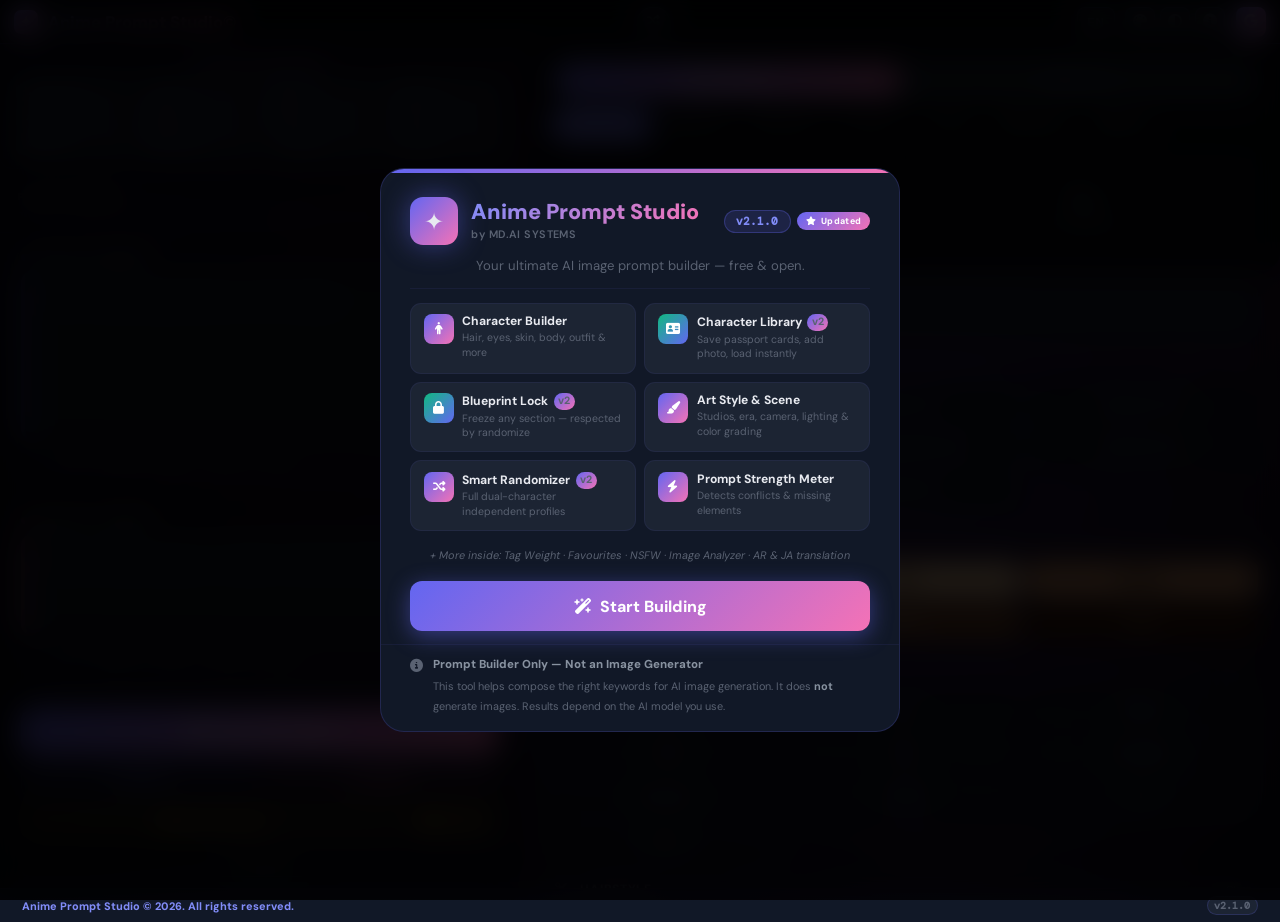
==== commit cf90b491: "Add files via upload" ====
--- a/index.html
+++ b/index.html
@@ -30,7 +30,8 @@
 <link rel="apple-touch-icon" href="data:image/svg+xml,<svg xmlns='http://www.w3.org/2000/svg' viewBox='0 0 32 32'><rect width='32' height='32' rx='8' fill='%236366f1'/><text x='16' y='23' font-size='18' text-anchor='middle' fill='white'>✦</text></svg>">
 <link href="https://fonts.googleapis.com/css2?family=DM+Sans:opsz,wght@9..40,400;9..40,500;9..40,600;9..40,700;9..40,800&family=DM+Mono:wght@400;500&family=Cairo:wght@400;500;600;700;800&family=Noto+Sans+JP:wght@400;500;700;800&display=swap" rel="stylesheet">
 <link href="https://cdnjs.cloudflare.com/ajax/libs/font-awesome/6.5.0/css/all.min.css" rel="stylesheet">
-<link rel="manifest" href="manifest.json">
+<link rel="manifest" href="./manifest.json">
+<meta name="theme-color" content="#07090f">
 <link rel="stylesheet" href="style.css">
 </head>
 <body>
@@ -1005,10 +1006,11 @@
 
 <script>
 if ('serviceWorker' in navigator) {
-  window.addEventListener('load', function() {
-    navigator.serviceWorker.register('./sw.js', { scope: '/Anime-Prompt-Studio-Test/' })
-      .then(function(r){ console.log('SW registered', r.scope); })
-      .catch(function(e){ console.warn('SW failed:', e); });
+  window.addEventListener('load', function () {
+    navigator.serviceWorker
+      .register('./sw.js')
+      .then(function (r) { console.log('SW registered:', r.scope); })
+      .catch(function (e) { console.warn('SW failed:', e); });
   });
 }
 </script>
--- a/style.css
+++ b/style.css
@@ -1917,7 +1917,7 @@
   border-radius:var(--rs);
   background:linear-gradient(135deg,var(--p),var(--ac));
   border:none;color:#fff;
-  cursor:pointer;white-space:nowrap;
+  cursor:pointer;
   box-shadow:0 3px 12px var(--glow);
   transition:all .2s;
 }
